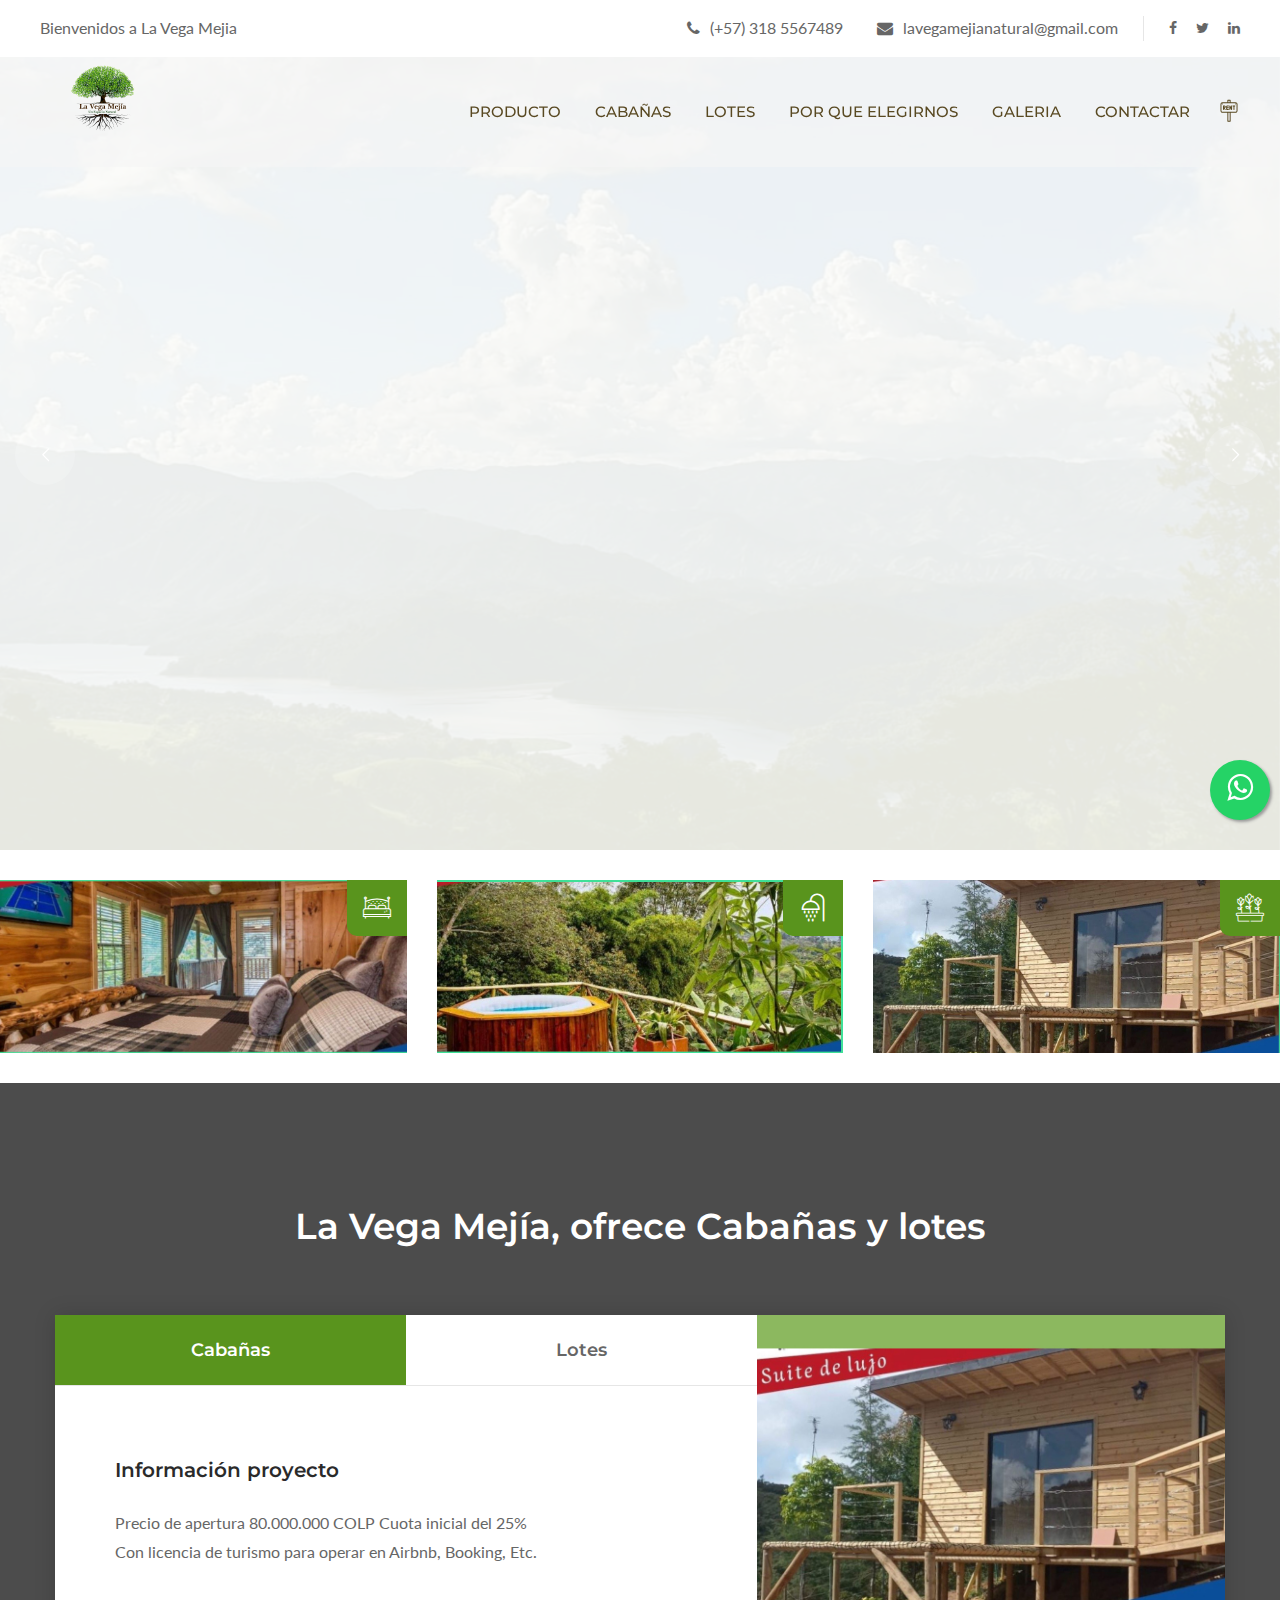
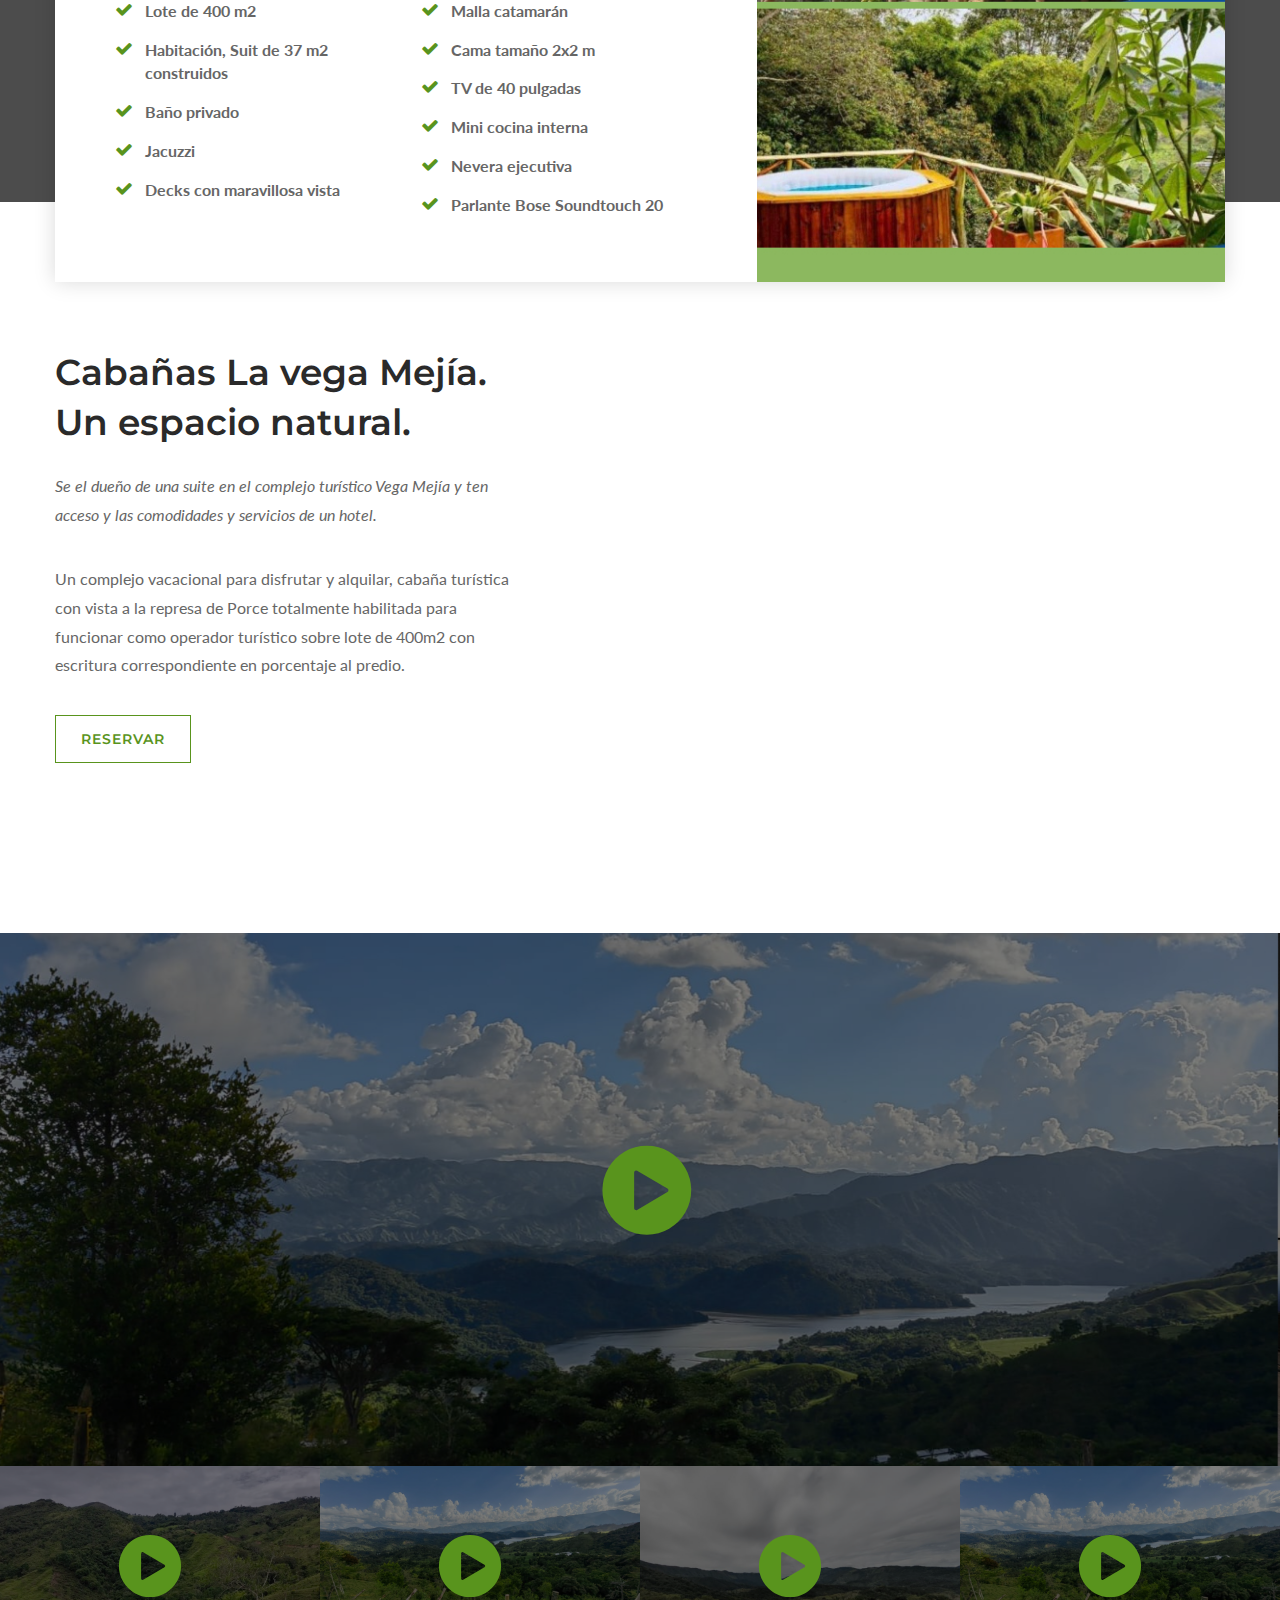
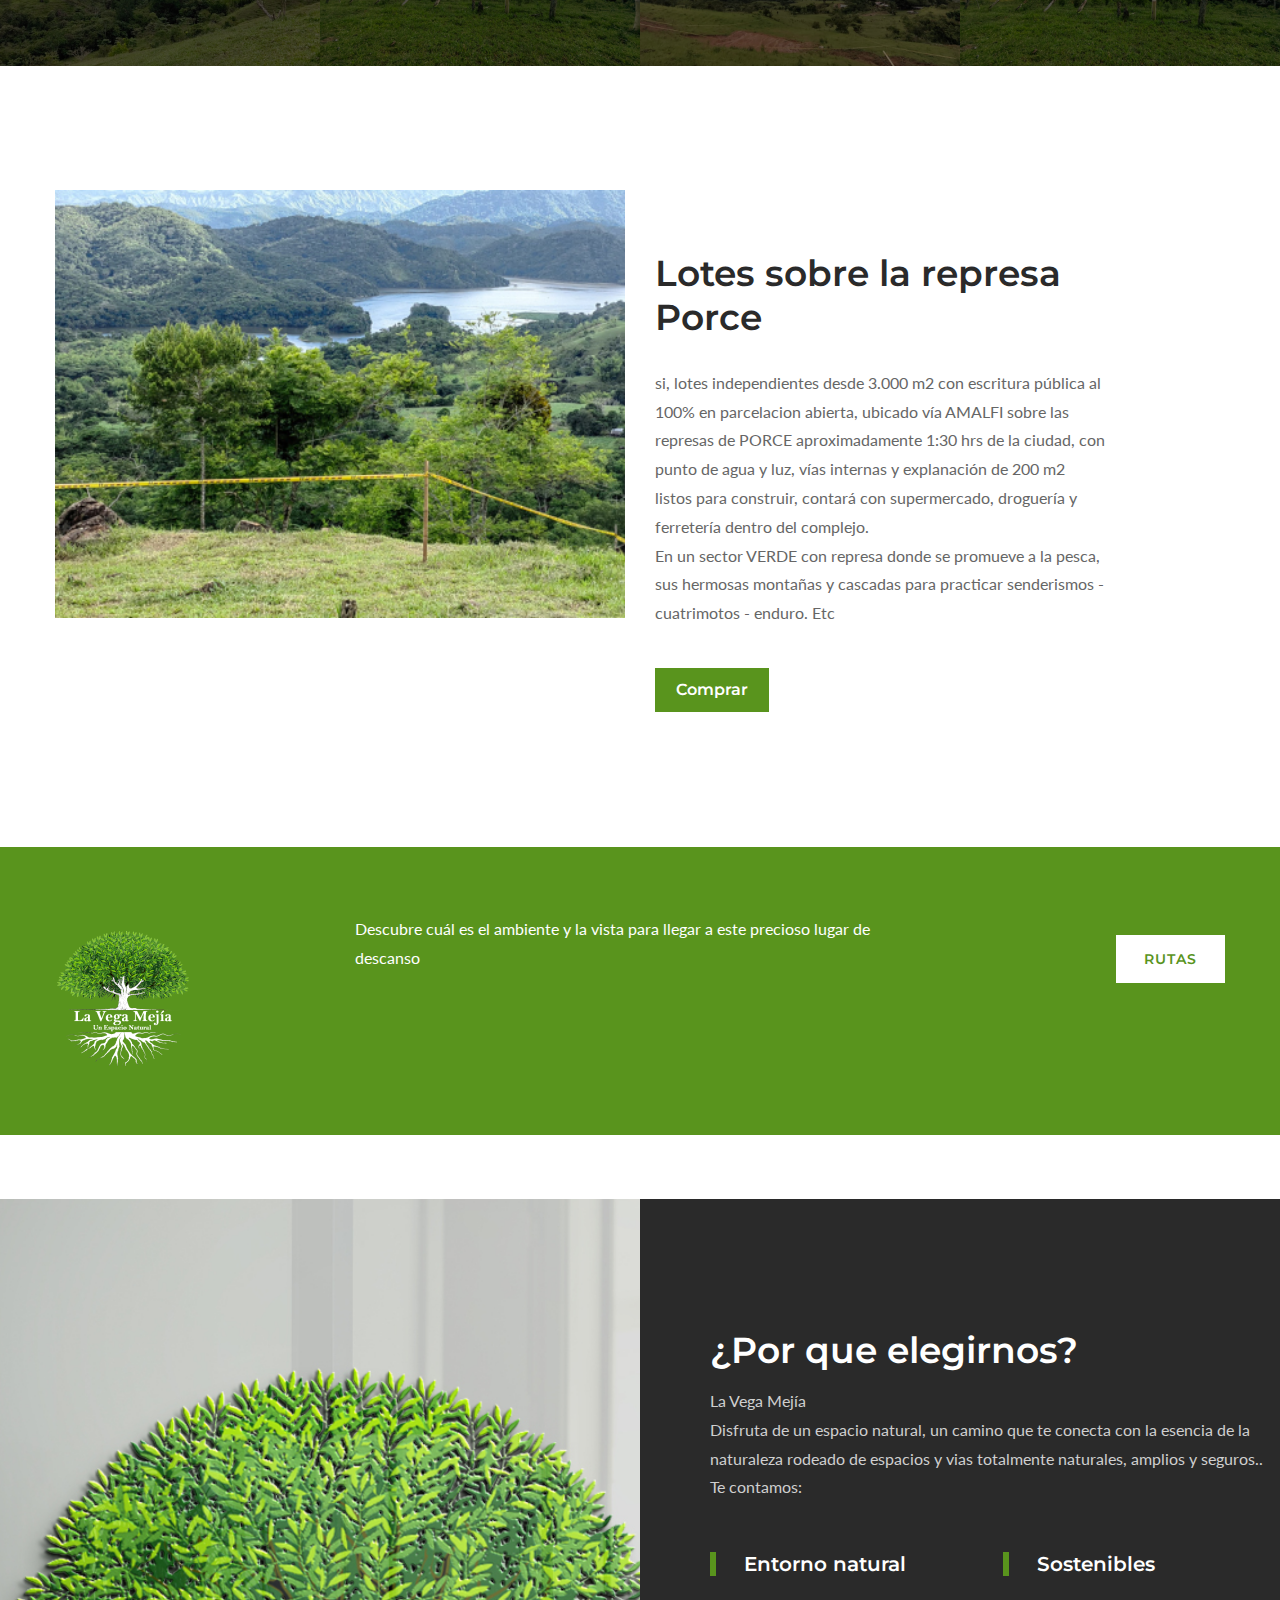
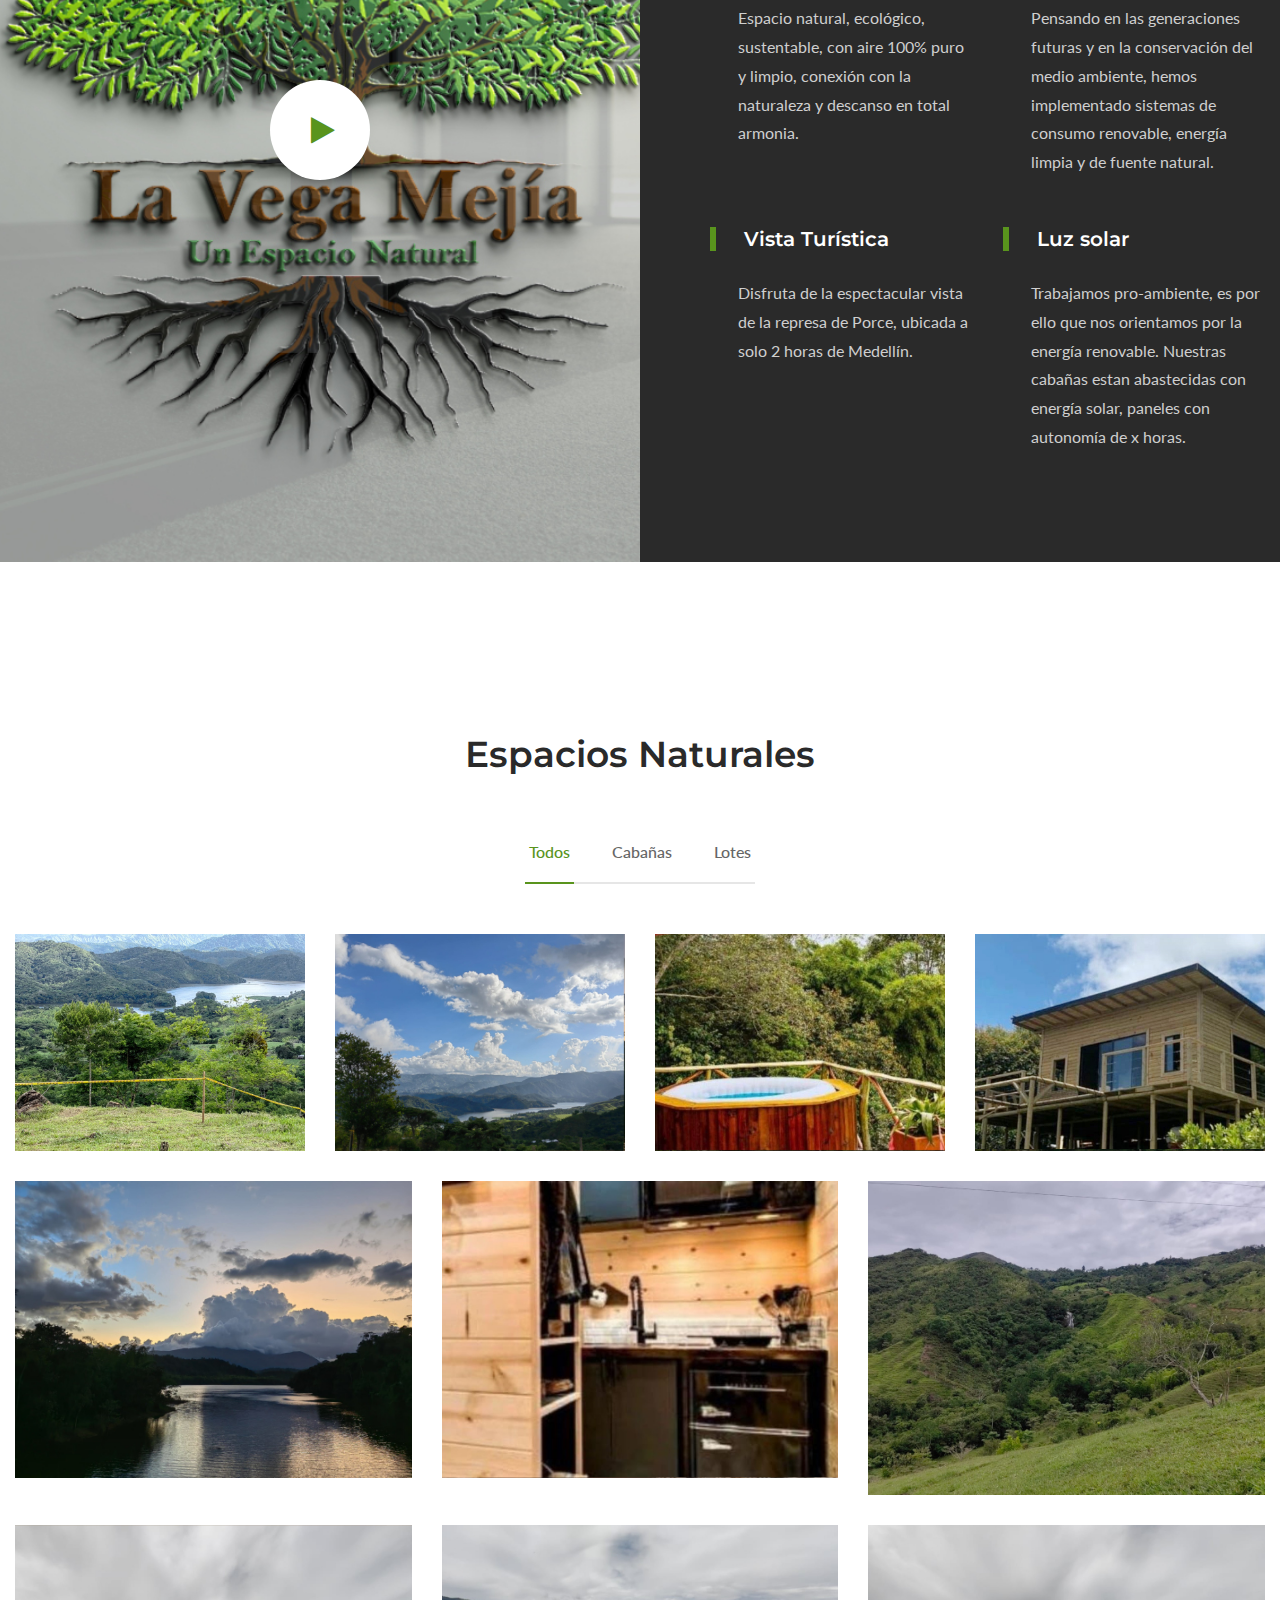
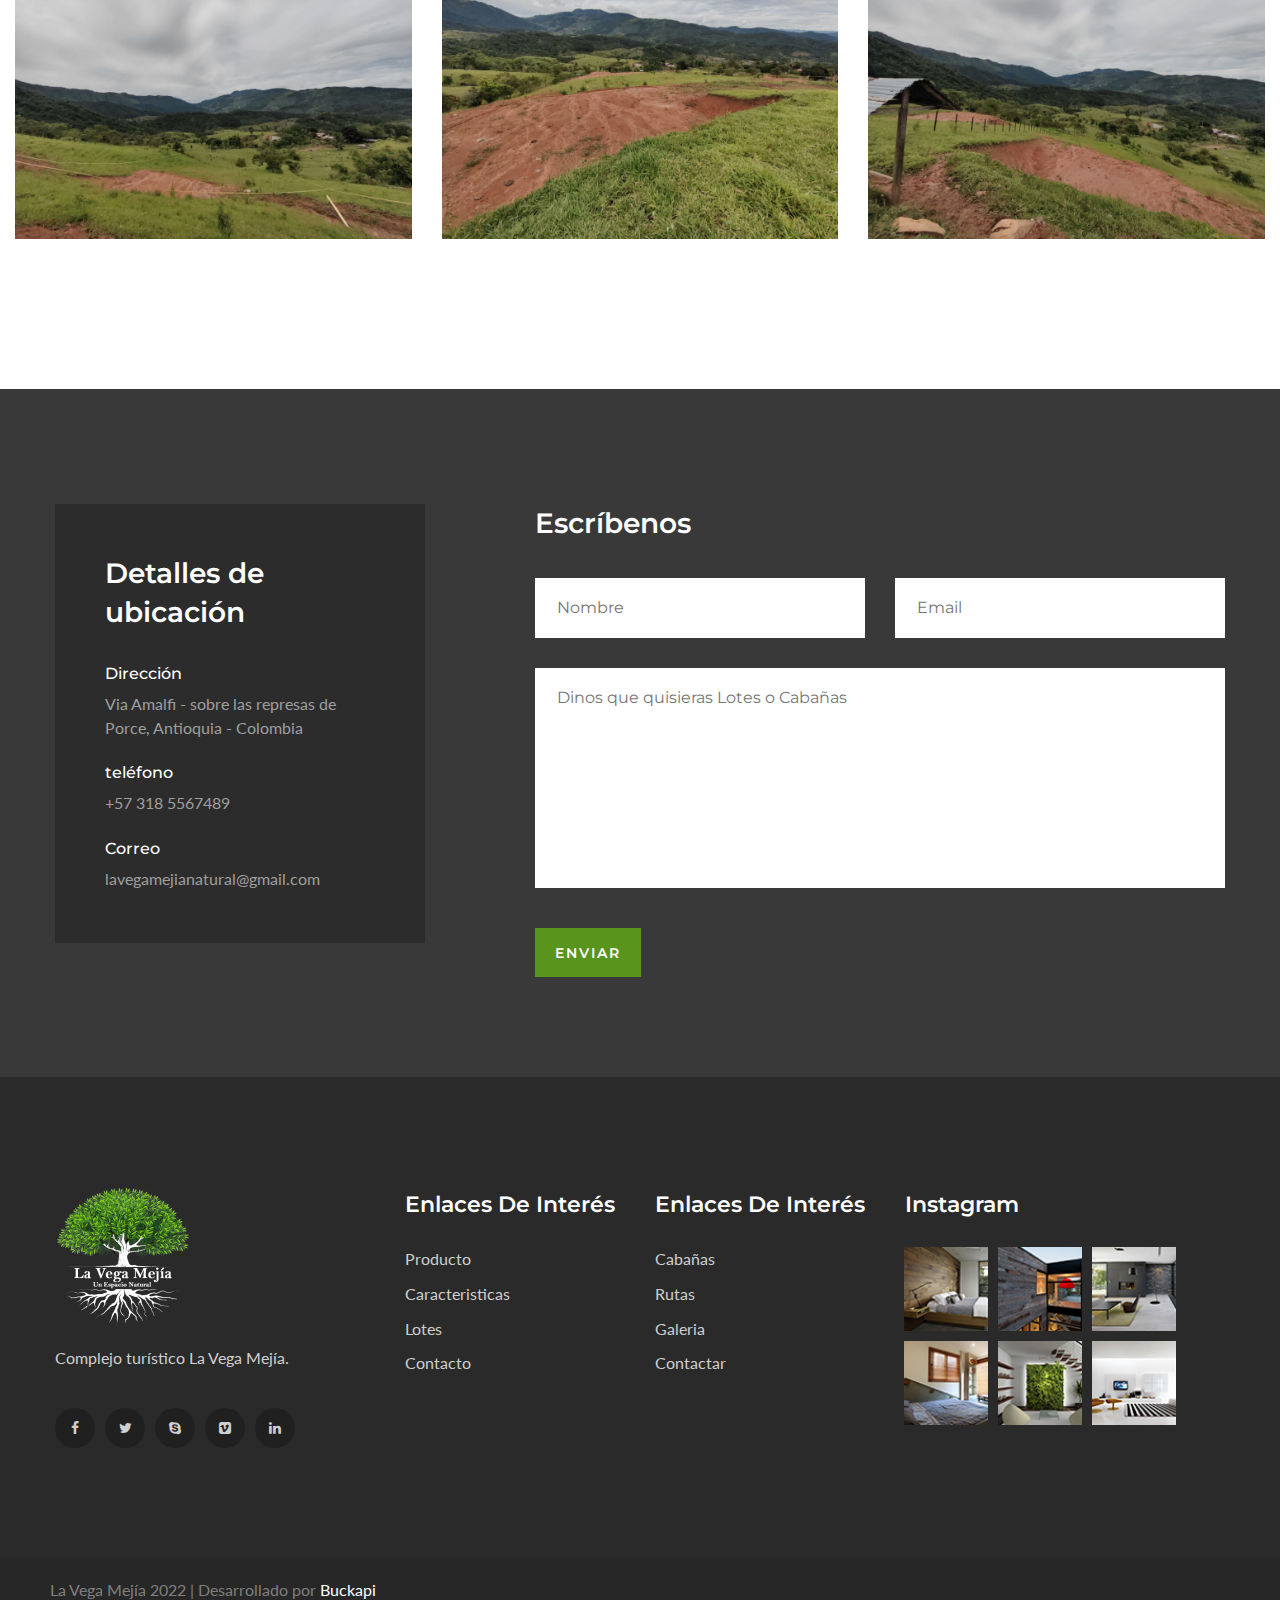
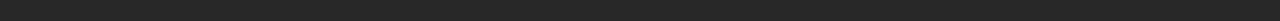
==== index.html @ 1d959e1e "first commit" ====
<!DOCTYPE html>
<html>
<head>
    <!-- Primary Meta Tags -->
<title>La Vega Mejía - Cabañas y lotes sobre la represa de Porce</title>
<meta name="title" content="La Vega Mejía - Cabañas y lotes sobre la represa de Porce">
<meta name="description" content="Un espacio natural para su descanso y disfrute de aventuras turísticas. Adquiera hoy su lote o reserve su cabaña. Descuento de apertura. Antioquia, Medellín, Colombia.">

<!-- Open Graph / Facebook -->
<meta property="og:type" content="website">
<meta property="og:url" content="https://lavegamejia.com/">
<meta property="og:title" content="La Vega Mejía - Cabañas y lotes sobre la represa de Porce">
<meta property="og:description" content="Un espacio natural para su descanso y disfrute de aventuras turísticas. Adquiera hoy su lote o reserve su cabaña. Descuento de apertura. Antioquia, Medellín, Colombia.">
<meta property="og:image" content="">

<!-- Twitter -->
<meta property="twitter:card" content="summary_large_image">
<meta property="twitter:url" content="https://lavegamejia.com/">
<meta property="twitter:title" content="La Vega Mejía - Cabañas y lotes sobre la represa de Porce">
<meta property="twitter:description" content="Un espacio natural para su descanso y disfrute de aventuras turísticas. Adquiera hoy su lote o reserve su cabaña. Descuento de apertura. Antioquia, Medellín, Colombia.">
<meta property="twitter:image" content="">
<meta charset="utf-8">

<!-- Stylesheets -->
<link href="css/bootstrap.css" rel="stylesheet">
<link href="plugins/revolution/css/settings.css" rel="stylesheet" type="text/css"><!-- REVOLUTION SETTINGS STYLES -->
<link href="plugins/revolution/css/layers.css" rel="stylesheet" type="text/css"><!-- REVOLUTION LAYERS STYLES -->
<link href="plugins/revolution/css/navigation.css" rel="stylesheet" type="text/css"><!-- REVOLUTION NAVIGATION STYLES -->
<link href="css/style.css" rel="stylesheet">
<link href="css/responsive.css" rel="stylesheet">

<!--Color Switcher Mockup-->
<link href="css/color-switcher-design.css" rel="stylesheet">

<!--Color Themes-->
<link id="theme-color-file" href="css/color-themes/default-theme.css" rel="stylesheet">

<link rel="shortcut icon" href="images/favicon.png" type="image/x-icon">
<link rel="icon" href="images/favicon.png" type="image/x-icon">

<!-- Responsive -->
<meta http-equiv="X-UA-Compatible" content="IE=edge">
<meta name="viewport" content="width=device-width, initial-scale=1.0, maximum-scale=1.0, user-scalable=0">

<!--[if lt IE 9]><script src="https://cdnjs.cloudflare.com/ajax/libs/html5shiv/3.7.3/html5shiv.js"></script><![endif]-->
<!--[if lt IE 9]><script src="js/respond.js"></script><![endif]-->
</head>

<body>

<div class="page-wrapper">
    
    <!-- Preloader -->
    <div class="preloader"></div>
    
    <!-- Main Header / Header Style Two-->
    <header class="main-header style-v1">
        
        <!--Header Top-->
        <div class="header-top">
            <div class="outer-container">
                <div class="row clearfix">
                    <!--Top Left-->
                    <div class="top-left col-md-4 col-sm-12 col-xs-12">
                        <ul class="clearfix">
                            <li>Bienvenidos a La Vega Mejia</li>
                        </ul>
                    </div>
                    <!--Top Right-->
                    <div class="top-right pull-right col-md-8 col-sm-12 col-xs-12">
                        <ul class="social-nav">
                            <li><a href="#"><span class="fa fa-facebook-f"></span></a></li>
                            <li><a href="#"><span class="fa fa-twitter"></span></a></li>
                            <li><a href="#"><span class="fa fa-linkedin"></span></a></li>
                        </ul>
                        <ul class="list">
                            <li><a href="tel:+573185567489"> <span class="icon fa fa-phone"></span>(+57) 318 5567489 </a></li>
                            <li><a href="mailto:lavegamejianatural@gmail.com"><span class="icon fa fa-envelope"></span>lavegamejianatural@gmail.com</a></li>
                        </ul>
                    </div>
                </div>
            </div>
        </div>
        
        <!-- Main Box -->
        <div class="main-box">
            <div class="outer-container clearfix">
                <!--Logo Box-->
                <div class="logo-box">
                    <div class="logo"><a href="index.html"><img src="images/logo.png" alt=""></a></div>
                </div>
                
                <!--Nav Outer-->
                <div class="nav-outer clearfix">
                    <!-- Main Menu -->
                    <nav class="main-menu">
                        
                        <div class="navbar-header">
                            <!-- Toggle Button -->      
                            <button type="button" class="navbar-toggle" data-toggle="collapse" data-target=".navbar-collapse">
                                <span class="icon-bar"></span>
                                <span class="icon-bar"></span>
                                <span class="icon-bar"></span>
                            </button>
                        </div>
                        
                        <div class="navbar-collapse collapse clearfix">
                            <ul class="navigation clearfix">
                                <li><a href="#producto">Producto</a></li>
                                <li><a href="#cabaña">Cabañas</a>
                                </li>
                                <li><a href="#lotes">Lotes</a></li>
                                <li><a href="#feature">Por que elegirnos</a></li>
                                <li><a href="#galeria">Galeria</a>
                                </li>
                                <li><a href="#contacto">Contactar</a></li>
                            </ul>
                        </div>
                    </nav>
                    <!-- Main Menu End-->
                    
                    <!--Options Box-->
                    <div class="options-box">
                        <ul class="options-nav">
                            
                            <!--Search Box-->
                            
                            <li class="menu-btn hidden-bar-opener"><span class="flaticon-rent"></span></li>
                        </ul>
                    </div>
                    
                </div>
                <!--Nav Outer End-->
                
            </div>
        </div>
    
        <!--Sticky Header-->
        <div class="sticky-header">
            <div class="auto-container">
                
                <div class="outer-container clearfix">
                    <!--Logo Box-->
                    <div class="logo-box pull-left">
                        <div class="logo"><a href="index.html"><img src="images/logo-small.png" alt=""></a></div>
                    </div>
                    
                    <!--Nav Outer-->
                    <div class="nav-outer clearfix">
                        <!-- Main Menu -->
                        <nav class="main-menu">
                            <div class="navbar-header">
                                <!-- Toggle Button -->      
                                <button type="button" class="navbar-toggle" data-toggle="collapse" data-target=".navbar-collapse">
                                    <span class="icon-bar"></span>
                                    <span class="icon-bar"></span>
                                    <span class="icon-bar"></span>
                                </button>
                            </div>
                            
                            <div class="navbar-collapse collapse clearfix">
                                <ul class="navigation clearfix">
                                <li><a href="#producto">Producto</a></li>
                                <li><a href="#cabaña">Cabañas</a>
                                </li>
                                <li><a href="#lotes">Lotes</a>
                                </li>
                                <li><a href="#feature">Por que elegirnos</a></li>
                                <li><a href="#galeria">Galeria</a>
                                </li>
                                <li><a href="#contacto">Contactar</a></li>
                                </ul>
                            </div>
                        </nav>
                        <!-- Main Menu End-->
                        
                    </div>
                    <!--Nav Outer End-->
                    
                </div>
                
            </div>
        </div>
        <!--End Sticky Header-->
    
    </header>
    <section class="hidden-bar right-align">
        
        <div class="hidden-bar-closer">
            <button><span class="flaticon-cancel-1"></span></button>
        </div>
        
        <!-- Hidden Bar Wrapper -->
        <div class="hidden-bar-wrapper">
            
            <div class="logo">
                <a href="index.html"><img src="images/footer-logo.png" alt="" /></a>
            </div>
            <div class="content-box">
                <h2>Sobre nosotros</h2>
                <div class="text">Complejo turístico y habitacional La Vega Mejía, queremos ofrecerles un espacio libre y natural para su descanso y recreacion.</div>
                <a href="index.html#contact" class="theme-btn btn-style-two">Consultar</a>
            </div>
            <div class="contact-info">
                <h2>Contáctanos</h2>
                <ul class="list-style-six">
                    <li><span>Dirección</span>Via Amalfi - sobre las represas de Porce, Antioquia -  Colombia</li>
                    <li><span>teléfono: </span>+57 318 5567489</li>
                    <li><span>Correo: </span>lavegamejianatural@gmail.com</li>
                </ul>
            </div>
        </div><!-- / Hidden Bar Wrapper -->
        
    </section>
    <!--End Main Header -->

    <!--Main Slider-->
    <section class="main-slider style-v1">
        
        <div class="rev_slider_wrapper fullwidthbanner-container"  id="rev_slider_one_wrapper" data-source="gallery">
            <div class="rev_slider fullwidthabanner" id="rev_slider_one" data-version="5.4.1">
                <ul>
                
                    <li data-description="Slide Description" data-easein="default" data-easeout="default" data-fsmasterspeed="1500" data-fsslotamount="7" data-fstransition="fade" data-hideafterloop="0" data-hideslideonmobile="off" data-index="rs-1688" data-masterspeed="default" data-param1="" data-param10="" data-param2="" data-param3="" data-param4="" data-param5="" data-param6="" data-param7="" data-param8="" data-param9="" data-rotate="0" data-saveperformance="off" data-slotamount="default" data-thumb="images/main-slider/image-1.jpg" data-title="Slide Title" data-transition="parallaxvertical">
                    <img alt="" class="rev-slidebg" data-bgfit="cover" data-bgparallax="10" data-bgposition="center center" data-bgrepeat="no-repeat" data-no-retina="" src="images/main-slider/image-1.jpg"> 
                    
                    <div class="tp-caption" 
                        data-paddingbottom="[0,0,0,0]"
                        data-paddingleft="[0,0,0,0]"
                        data-paddingright="[0,0,0,0]"
                        data-paddingtop="[0,0,0,0]"
                        data-responsive_offset="on"
                        data-type="text"
                        data-height="none"
                        data-width="['640','640','640','420']"
                        data-whitespace="normal"
                        data-hoffset="['-30','0','0','0']"
                        data-voffset="['170','150','75','-85']"
                        data-x="['left','left','left','left']"
                        data-y="['bottom','bottom','bottom','bottom']"
                        data-textalign="['top','top','top','top']"
                        data-frames='[{"from":"y:[100%];z:0;rX:0deg;rY:0;rZ:0;sX:1;sY:1;skX:0;skY:0;","mask":"x:0px;y:0px;s:inherit;e:inherit;","speed":1500,"to":"o:1;","delay":1000,"ease":"Power3.easeInOut"},{"delay":"wait","speed":1000,"to":"auto:auto;","mask":"x:0;y:0;s:inherit;e:inherit;","ease":"Power3.easeInOut"}]'>
                        
                        <div class="home-detail">
                            <div class="inner">
                                <h3>La Vega Mejía </h3>
                                <div class="text"> <i>"un espacio natural" </i> </div>
                                <div class="text">Cabañas y lotes en un ambiente ecológico y turitico</div>
                                
                                <div class="price">Reserva con el 25%</div>
                                <div class="btns-box">
                                    <a href="#contact" class="theme-btn btn-style-one">Contactar Agente</a>
                                </div>
                            </div>
                        </div>
                    </div>
                    
                    </li>
                    
                    <li data-description="Slide Description" data-easein="default" data-easeout="default" data-fsmasterspeed="1500" data-fsslotamount="7" data-fstransition="fade" data-hideafterloop="0" data-hideslideonmobile="off" data-index="rs-1699" data-masterspeed="default" data-param1="" data-param10="" data-param2="" data-param3="" data-param4="" data-param5="" data-param6="" data-param7="" data-param8="" data-param9="" data-rotate="0" data-saveperformance="off" data-slotamount="default" data-thumb="images/main-slider/image-4.jpg" data-title="Slide Title" data-transition="parallaxvertical">
                     <img alt="" class="rev-slidebg" data-bgfit="cover" data-bgparallax="10" data-bgposition="center center" data-bgrepeat="no-repeat" data-no-retina="" src="images/main-slider/image-4.jpg"> 
                    
                        <div class="tp-caption" 
                            data-paddingbottom="[0,0,0,0]"
                            data-paddingleft="[0,0,0,0]"
                            data-paddingright="[0,0,0,0]"
                            data-paddingtop="[0,0,0,0]"
                            data-responsive_offset="on"
                            data-type="text"
                            data-height="none"
                            data-width="['640','640','640','420']"
                            data-whitespace="normal"
                            data-hoffset="['-30','0','0','0']"
                            data-voffset="['170','150','75','-85']"
                            data-x="['left','left','left','left']"
                            data-y="['bottom','bottom','bottom','bottom']"
                            data-textalign="['top','top','top','top']"
                            data-frames='[{"from":"y:[100%];z:0;rX:0deg;rY:0;rZ:0;sX:1;sY:1;skX:0;skY:0;","mask":"x:0px;y:0px;s:inherit;e:inherit;","speed":1500,"to":"o:1;","delay":1000,"ease":"Power3.easeInOut"},{"delay":"wait","speed":1000,"to":"auto:auto;","mask":"x:0;y:0;s:inherit;e:inherit;","ease":"Power3.easeInOut"}]'>
                            
                            <div class="home-detail">
                                <div class="inner">
                                    <h3>Suites para descanso y renta.</h3>
                                    <div class="text">Cabañas para turisticas para rentar por AIRBNB</div>
                                   
                                    <div class="price">Ventas exclusiva de Remax Coffe Realty Medellin</div>
                                    <div class="btns-box">
                                        <a href="#contact" class="theme-btn btn-style-one">Contactar Agente</a>
                                    </div>
                                </div>
                            </div>
                        </div>
                    
                    </li>
                    
                </ul>
            </div>
        </div>
    </section>
    <!--End Main Slider-->
    <section class="featured-section">
        <div class="outer-container">
            <div class="row clearfix">
                
                <!--Featured Block Two-->
                <div class="featured-block-two col-md-4 col-sm-6 col-xs-6">
                    <div class="inner-box wow fadeInLeft">
                        <div class="image">
                            <img src="images/resource/featured-1.jpg" alt="" />
                            <div class="icon-box">
                                <span class="icon flaticon-bed"></span>
                            </div>
                            <div class="content">
                                <div class="content-inner">
                                    <h3>Habitacion Suite</h3>
                                    <div class="square">37 m2 <span>Construidos</span>
                                    </div>
                                    
                                </div>
                            </div>
                        </div>
                    </div>
                </div>
                
                <!--Featured Block Two-->
                <div class="featured-block-two col-md-4 col-sm-6 col-xs-6">
                    <div class="inner-box wow fadeInUp">
                        <div class="image">
                            <img src="images/resource/featured-2.jpg" alt="" />
                            <div class="icon-box">
                                <span class="icon flaticon-shower"></span>
                            </div>
                            <div class="content">
                                <div class="content-inner">
                                    <h3>Jacuzzi</h3>
                                    <div class="square">2  <span>Personas</span>
                                    </div>
                                    
                                </div>
                            </div>
                        </div>
                    </div>
                </div>
                
                <!--Featured Block Two-->
                <div class="featured-block-two col-md-4 col-sm-6 col-xs-12">
                    <div class="inner-box wow fadeInRight">
                        <div class="image">
                            <img src="images/resource/featured-3.jpg" alt="" />
                            <div class="icon-box">
                                <span class="icon flaticon-nature"></span>
                            </div>
                            <div class="content">
                                <div class="content-inner">
                                    <h3>Lotes desde</h3>
                                    <div class="square"> <span>3.000 m2 </span></div>
                                    
                                </div>
                            </div>
                        </div>
                    </div>
                </div>
                
            </div>
        </div>
    </section>

    <section class="convenience-section" style="background-image:url(images/background/2.jpg)">
        <div class="auto-container" id="producto">
            <h2>La Vega Mejía, ofrece Cabañas y lotes</h2>
            <div class="outer-container clearfix">
                <!--Content Column-->
                <div class="content-column">
                    <!--Convenience Info Tabs-->
                    <div class="convenience-info-tabs">
                        <!--Product Tabs-->
                        <div class="convenience-tabs tabs-box">
                        
                            <!--Tab Btns-->
                            <ul class="tab-btns tab-buttons clearfix">
                                <li data-tab="#tab-details" class="tab-btn active-btn">Cabañas</li>
                                <li data-tab="#tab-interior" class="tab-btn">Lotes</li>
                            </ul>
                            
                            <!--Tabs Container-->
                            <div class="tabs-content">
                                
                                <!--Tab / Active Tab-->
                                <div class="tab active-tab" id="tab-details">
                                    <div class="content">
                                        <h3>Información proyecto</h3>
                                        <div class="text">Precio de apertura 80.000.000 COLP
                                        Cuota inicial del 25% <br> 
                                        Con licencia de turismo para operar en Airbnb, Booking, Etc.
                                    </div>
                                        <div class="row clearfix">
                                            <ul class="list-style-three col-md-6 col-sm-6 col-xs-12">
                                                <li>Lote de 400 m2</li>
                                                <li>Habitación, Suit de 37 m2 construidos </li>
                                                <li>Baño privado</li>
                                                <li>Jacuzzi</li>
                                                <li>Decks con maravillosa vista</li>
                                            </ul>
                                            <ul class="list-style-three col-md-6 col-sm-6 col-xs-12">
                                                <li>Malla catamarán</li>
                                                <li>Cama tamaño 2x2 m</li>
                                                <li>TV de 40 pulgadas</li>
                                                <li>Mini cocina interna</li>
                                                <li>Nevera ejecutiva</li>
                                                <li>Parlante Bose Soundtouch 20</li>
                                            </ul>
                                        </div>
                                    </div>
                                </div>
                                
                                <!--Tab-->
                                <div class="tab" id="tab-interior">
                                    <div class="content">
                                        <h3>Lotes</h3>
                                        <div class="text">Lotes independientes desde 3.000 m2 con escritura pública al 100% en parcelacion abierta, ubicado vía AMALFI sobre las represas de PORCE aproximadamente 1:30 hrs de la ciudad, con punto de agua y luz, vías internas y explanación de 200 m2 listos para construir, contará con supermercado, droguería y ferretería dentro del complejo.<br>                    En un sector VERDE con represa donde se promueve la pesca, sus hermosas montañas y cascadas para practicar senderismos - cuatrimotos - enduro. Etc</div>
                                        <div class="row clearfix">
                                            <ul class="list-style-three col-md-12 col-sm-12 col-xs-12">
                                                <li>Lotes independientes desde 3.000 m2</li>
                                                <li>Senderismos</li>
                                                <li>Cuatrimotos</li>
                                                <li>Enduro</li>
                                                
                                            </ul>
                                            
                                        </div>
                                    </div>
                                </div>
                                
                            </div>
                        </div>
                    </div>
                    <!--End Product Info Tabs-->
                </div>
                <!--Image Column-->
                <div class="image-column" style="background-image:url(images/resource/image-2.jpg)">
                    <div class="image">
                        <img src="images/resource/image-2.jpg" alt="" />
                    </div>
                </div>
            </div>
        </div>
    </section>
    
    <section class="about-section-three" id="cabaña">
        <div class="auto-container">
            <div class="row clearfix">
                
                <!--Title Column-->
                <div class="title-column col-md-6 col-sm-12 col-xs-12">
                    <div class="inner-column">
                        <h2>Cabañas La vega Mejía. <br>Un espacio natural.</h2>
                        <div class="text"><i> Se el dueño de una suite en el complejo turístico Vega Mejía y ten acceso y las comodidades y servicios de un hotel.</i></div>
                        <div class="text">Un complejo vacacional para disfrutar y alquilar, cabaña turística  con vista a la represa de Porce totalmente habilitada para funcionar como operador turístico sobre lote de 400m2 con escritura correspondiente en porcentaje al predio.</div>
                        <a href="#contacto" class="theme-btn btn-style-two">Reservar</a>
                    </div>
                </div>
                
                <!--Property Column-->
                <div class="property-info-column col-md-6 col-sm-12 col-xs-12">
                    <div class="inner-column wow fadeInLeft">
                        <div class="clearfix">
                            
                            <!--Property Info Two-->
                            <div class="property-info-two col-md-4 col-sm-4 col-xs-6">
                                <div class="inner">
                                    <span class="icon flaticon-bed"></span>
                                    <div class="title">Habitación Suite</div>
                                    <div class="total"></div>
                                </div>
                            </div>
                            
                            <!--Property Info Two-->
                            <div class="property-info-two col-md-4 col-sm-4 col-xs-6">
                                <div class="inner">
                                    <span class="icon flaticon-shower-1"></span>
                                    <div class="title">Baño privado</div>
                                    <div class="total"></div>
                                </div>
                            </div>
                            
                            <!--Property Info Two-->
                            <div class="property-info-two col-md-4 col-sm-4 col-xs-6">
                                <div class="inner">
                                    <span class="icon flaticon-tray"></span>
                                    <div class="title">Mini cocina interna</div>
                                    <div class="total"></div>
                                </div>
                            </div>
                            
                            <!--Property Info Two-->
                            <div class="property-info-two col-md-4 col-sm-4 col-xs-6">
                                <div class="inner">
                                    <span class="icon flaticon-nature"></span>
                                    <div class="title">Malla catamarán</div>
                                    <div class="total"></div>
                                </div>
                            </div>
                            
                            <!--Property Info Two-->
                            <div class="property-info-two col-md-4 col-sm-4 col-xs-6">
                                <div class="inner">
                                    <span class="icon flaticon-stairs-1"></span>
                                    <div class="title">Decks con maravillosa vista</div>
                                    <div class="total"></div>
                                </div>
                            </div>
                            
                            <!--Property Info Two-->
                            <div class="property-info-two col-md-4 col-sm-4 col-xs-6">
                                <div class="inner">
                                    <span class="icon flaticon-bathtube-with-shower"></span>
                                    <div class="title">Jacuzzi al aire libre</div>
                                    <div class="total"></div>
                                </div>
                            </div>
                            
                        </div>
                    </div>
                </div>
                
            </div>
        </div>
    </section>
    
    <section class="video-tour-section" style="; padding-bottom:5%">
        <div class="outer-container" id="galeria2">
            
            <div class="carousel-outer">

                <ul class="video-carousel owl-carousel owl-theme">
                    <li><a href="https://www.youtube.com/watch?v=-VspNyJASJY" class="lightbox-image" data-fancybox="images" data-caption="" title="Image Caption Here"><img src="images/resource/video-1-1.jpg" alt=""></a></li>
                    <li><a href="https://youtu.be/8srkm5gnslI" class="lightbox-image" data-fancybox="images" data-caption="" title="Image Caption Here"><img src="images/resource/video-2-2.jpg" alt=""></a></li>
                    <li><a href="https://www.youtube.com/watch?v=8cH_YpzA2yE" class="lightbox-image" data-fancybox="images" data-caption="" title="Image Caption Here"><img src="images/resource/video-3-3.jpg" alt=""></a></li>
                    <li><a href="https://www.youtube.com/watch?v=PsV8hyF-eGg" class="lightbox-image" data-fancybox="images" data-caption="" title="Image Caption Here"><img src="images/resource/video-4-4.jpg" alt=""></a></li>
                    <li><a href="https://www.youtube.com/watch?v=UkorrZVuMMs" class="lightbox-image" data-fancybox="images" data-caption="" title="Image Caption Here"><img src="images/resource/video-5-5.jpg" alt=""></a></li>
                    <li><a href="https://www.youtube.com/watch?v=D3jOeMmZbGc" class="lightbox-image" data-fancybox="images" data-caption="" title="Image Caption Here"><img src="images/resource/video-6-6.jpg" alt=""></a></li>
                    <li><a href="https://www.youtube.com/watch?v=Qh_AM95udrA" class="lightbox-image" data-fancybox="images" data-caption="" title="Image Caption Here"><img src="images/resource/video-7-7.jpg" alt=""></a></li>
                    <li><a href="https://www.youtube.com/watch?v=i8xB4wjM628" class="lightbox-image" data-fancybox="images" data-caption="" title="Image Caption Here"><img src="images/resource/video-8-8.jpg" alt=""></a></li>
                </ul>
                
                <ul class="video-thumbs-carousel owl-carousel owl-theme">
                    <li><img src="images/resource/video-2.jpg" alt=""></li>
                    <li><img src="images/resource/video-3.jpg" alt=""></li>
                    <li><img src="images/resource/video-4.jpg" alt=""></li>
                    <li><img src="images/resource/video-5.jpg" alt=""></li>
                    <li><img src="images/resource/video-6.jpg" alt=""></li>
                    <li><img src="images/resource/video-7.jpg" alt=""></li>
                    <li><img src="images/resource/video-8.jpg" alt=""></li>
                    
                </ul>
                
            </div>
            
        </div>
    </section>
   
    <section class="plans-section" id="lotes">
        <div class="auto-container">
            <div class="plans-tab tabs-box">
                <div class="row clearfix">

                    <!--Image column-->
                    <div class="image-column col-md-6 col-sm-12 col-xs-12">
                        <!--Tabs Container-->
                        <div class="tabs-content">
                            
                            <!--Tab / Active Tab-->
                            <div class="tab active-tab" id="first-floor">
                                <div class="content">
                                    <div class="image">
                                        <img src="images/gallery/46.jpg" alt="" />
                                    </div>
                                </div>
                            </div>
                            
                           
                            
                        </div>
                        
                    </div>
                    
                    <!--Tite column-->
                    <div class="title-column col-md-6 col-sm-12 col-xs-12">
                        <div class="inner-column">
                            <h2>Lotes sobre la represa Porce</h2>
                            <div class="text">si, lotes independientes desde 3.000 m2 con escritura pública al 100% en parcelacion abierta, ubicado vía AMALFI sobre las represas de PORCE aproximadamente 1:30 hrs de la ciudad, con punto de agua y luz, vías internas y explanación de 200 m2 listos para construir, contará con supermercado, droguería y ferretería dentro del complejo.<br>
                            En un sector VERDE con represa donde se promueve a la pesca, sus hermosas montañas y cascadas para practicar senderismos - cuatrimotos - enduro. Etc</div>
                            <!--Tab Btns-->
                            <ul class="tab-btns tab-buttons clearfix">
                                <li data-tab="#first-floor" class="tab-btn active-btn"><a href="#contact" style="color: #fff;">Comprar</a></li>
                                
                            </ul>
                        </div>
                    </div>
                    
                </div>
            </div>
        </div>
    </section>
    
    <section class="call-to-action-section">
        <div class="auto-container">
            <div class="row clearfix">
                <!--Logo Column-->
                <div class="logo-column col-md-3 col-sm-12 col-xs-12">
                    <div class="logo">
                        <img src="images/footer-logo.png" alt="" />
                    </div>
                </div>
                <!--Text Column-->
                <div class="text-column col-md-6 col-sm-12 col-xs-12">
                    <div class="text">Descubre cuál es el ambiente y la vista para llegar a este precioso lugar de descanso</div>
                </div>
                <!--Btn Column-->
                <div class="btn-column col-md-3 col-sm-12 col-xs-12">
                    <a href="#galeria" class="theme-btn btn-style-four">Rutas</a>
                </div>
                
            </div>

        </div>
    </section>
    

    <section class="fluid-section-one" id="feature" style="padding-top: 5%; padding-bottom: 5%;">
        <div class="outer-container clearfix">
            <!--Image Column-->
            <div class="image-column" style="background-image:url(images/resource/image-1.jpg);">
                <figure class="image-box">
                    <img src="images/resource/image-1.jpg" alt="">
                </figure>
                <a href="https://youtu.be/8cH_YpzA2yE" class="lightbox-image overlay-link"><span class="fa fa-play"></span></a>
            </div>
            <!--Content Column-->
            <div class="content-column">
                <div class="inner-box">
                    <h2>¿Por que elegirnos?</h2>
                    <div class="text">La Vega Mejía <br> Disfruta de un espacio natural, un camino que te conecta con la esencia de la naturaleza rodeado de espacios y vias totalmente naturales, amplios y  seguros.. Te contamos:</div>
                    <div class="row clearfix">
                        
                        <!--Featured Block-->
                        <div class="featured-block col-md-6 col-sm-6 col-xs-12">
                            <div class="featured-inner">
                                <h3>Entorno natural</h3>
                                <div class="featured-text">Espacio natural, ecológico, sustentable, con aire 100%  puro y limpio, conexión con la naturaleza y descanso en total armonia.</div>
                            </div>
                        </div>

                        <!--Featured Block-->
                        <div class="featured-block col-md-6 col-sm-6 col-xs-12">
                            <div class="featured-inner">
                                <h3>Sostenibles</h3>
                                <div class="featured-text"> Pensando en las generaciones futuras y en la conservación del medio ambiente, hemos implementado sistemas de consumo renovable, energía limpia y de fuente natural.</div>
                            </div>
                        </div>
                        
                        <!--Featured Block-->
                        <div class="featured-block col-md-6 col-sm-6 col-xs-12">
                            <div class="featured-inner">
                                <h3>Vista Turística</h3>
                                <div class="featured-text">Disfruta de la espectacular vista de la represa de Porce, ubicada a solo 2 horas de Medellín.</div>
                            </div>
                        </div>
                        
                        
                        
                        <!--Featured Block-->
                        <div class="featured-block col-md-6 col-sm-6 col-xs-12">
                            <div class="featured-inner">
                                <h3>Luz solar</h3>
                                <div class="featured-text">Trabajamos pro-ambiente, es por ello que nos orientamos por la energía renovable. Nuestras cabañas estan abastecidas con energía  solar, paneles con autonomía de x horas.</div>
                            </div>
                        </div>
                        
                    </div>
                </div>
            </div>
        </div>
    </section>
    
    
    <section class="gallery-page-section" id="galeria">
        <div class="auto-container">
            <!--Sec Title-->
            <div class="sec-title centered">
                <h2>Espacios naturales</h2>
            </div>
        </div>
        
        <!--MixitUp Galery-->
        <div class="mixitup-gallery">
            <div class="auto-container">
                <!--Filter-->
                <div class="filters text-center clearfix">
                    <ul class="filter-tabs filter-btns clearfix">
                        <li class="active filter" data-role="button" data-filter="all">Todos</li>
                        <li class="filter" data-role="button" data-filter=".casas">Cabañas</li>
                        <li class="filter" data-role="button" data-filter=".tramos">Lotes</li>
                        
                    </ul>
                </div>
            </div>
            
            <div class="filter-list clearfix">
            
                <!--Gallery Block Two-->
                <div class="gallery-block-five col-md-3 col-sm-6 col-xs-6 mix all casas">
                    <div class="inner-box">
                        <figure class="image-box">
                            <img src="images/gallery/46.jpg" alt="">
                            <!--Overlay Box-->
                            <div class="overlay-box">
                                <div class="overlay-inner">
                                    <div class="content">
                                        <a href="images/gallery/46.jpg" data-fancybox="images" data-caption="" class="link"><span class="icon flaticon-plus"></span></a>
                                    </div>
                                </div>
                            </div>
                        </figure>
                    </div>
                </div>
                
                <!--Gallery Block Two-->
                <div class="gallery-block-five col-md-3 col-sm-6 col-xs-6 mix all casas">
                    <div class="inner-box">
                        <figure class="image-box">
                            <img src="images/gallery/45.jpg" alt="">
                            <!--Overlay Box-->
                            <div class="overlay-box">
                                <div class="overlay-inner">
                                    <div class="content">
                                        <a href="images/gallery/45.jpg" data-fancybox="images" data-caption="" class="link"><span class="icon flaticon-plus"></span></a>
                                    </div>
                                </div>
                            </div>
                        </figure>
                    </div>
                </div>
                
                <!--Gallery Block Two-->
                <div class="gallery-block-five col-md-3 col-sm-6 col-xs-6 mix all casas ">
                    <div class="inner-box">
                        <figure class="image-box">
                            <img src="images/gallery/48.jpg" alt="">
                            <!--Overlay Box-->
                            <div class="overlay-box">
                                <div class="overlay-inner">
                                    <div class="content">
                                        <a href="images/gallery/48.jpg" data-fancybox="images" data-caption="" class="link"><span class="icon flaticon-plus"></span></a>
                                    </div>
                                </div>
                            </div>
                        </figure>
                    </div>
                </div>
                
                <!--Gallery Block Two-->
                <div class="gallery-block-five col-md-3 col-sm-6 col-xs-6 mix all casas">
                    <div class="inner-box">
                        <figure class="image-box">
                            <img src="images/gallery/47.jpg" alt="">
                            <!--Overlay Box-->
                            <div class="overlay-box">
                                <div class="overlay-inner">
                                    <div class="content">
                                        <a href="images/gallery/47.jpg" data-fancybox="images" data-caption="" class="link"><span class="icon flaticon-plus"></span></a>
                                    </div>
                                </div>
                            </div>
                        </figure>
                    </div>
                </div>
                
                <!--Gallery Block Five-->
                <div class="gallery-block-five col-md-4 col-sm-6 col-xs-6 mix all casas">
                    <div class="inner-box">
                        <figure class="image-box">
                            <img src="images/gallery/44.jpg" alt="">
                            <!--Overlay Box-->
                            <div class="overlay-box">
                                <div class="overlay-inner">
                                    <div class="content">
                                        <a href="images/gallery/44.jpg" data-fancybox="images" data-caption="" class="link"><span class="icon flaticon-plus"></span></a>
                                    </div>
                                </div>
                            </div>
                        </figure>
                    </div>
                </div>
                
                <!--Gallery Block Five-->
                <div class="gallery-block-five col-md-4 col-sm-6 col-xs-6 mix all casas">
                    <div class="inner-box">
                        <figure class="image-box">
                            <img src="images/gallery/43.jpg" alt="">
                            <!--Overlay Box-->
                            <div class="overlay-box">
                                <div class="overlay-inner">
                                    <div class="content">
                                        <a href="images/gallery/43.jpg" data-fancybox="images" data-caption="" class="link"><span class="icon flaticon-plus"></span></a>
                                    </div>
                                </div>
                            </div>
                        </figure>
                    </div>
                </div>
                
                <!--Gallery Block Five-->
                <div class="gallery-block-five col-md-4 col-sm-6 col-xs-6 mix all tramos">
                    <div class="inner-box">
                        <figure class="image-box">
                            <img src="images/gallery/6.jpg" alt="">
                            <!--Overlay Box-->
                            <div class="overlay-box">
                                <div class="overlay-inner">
                                    <div class="content">
                                        <a href="images/gallery/6.jpg" data-fancybox="images" data-caption="" class="link"><span class="icon flaticon-plus"></span></a>
                                    </div>
                                </div>
                            </div>
                        </figure>
                    </div>
                </div>
                
                <!--Gallery Block Two-->
                <div class="gallery-block-five col-md-4 col-sm-6 col-xs-6 mix all tramos">
                    <div class="inner-box">
                        <figure class="image-box">
                            <img src="images/gallery/7.jpg" alt="">
                            <!--Overlay Box-->
                            <div class="overlay-box">
                                <div class="overlay-inner">
                                    <div class="content">
                                        <a href="images/gallery/7.jpg" data-fancybox="images" data-caption="" class="link"><span class="icon flaticon-plus"></span></a>
                                    </div>
                                </div>
                            </div>
                        </figure>
                    </div>
                </div>
                
                <!--Gallery Block Two-->
                <div class="gallery-block-five col-md-4 col-sm-6 col-xs-6 mix all tramos">
                    <div class="inner-box">
                        <figure class="image-box">
                            <img src="images/gallery/8.jpg" alt="">
                            <!--Overlay Box-->
                            <div class="overlay-box">
                                <div class="overlay-inner">
                                    <div class="content">
                                        <a href="images/gallery/8.jpg" data-fancybox="images" data-caption="" class="link"><span class="icon flaticon-plus"></span></a>
                                    </div>
                                </div>
                            </div>
                        </figure>
                    </div>
                </div>
                
                <!--Gallery Block Two-->
                <div class="gallery-block-five col-md-4 col-sm-6 col-xs-6 mix all tramos">
                    <div class="inner-box">
                        <figure class="image-box">
                            <img src="images/gallery/9.jpg" alt="">
                            <!--Overlay Box-->
                            <div class="overlay-box">
                                <div class="overlay-inner">
                                    <div class="content">
                                        <a href="images/gallery/9.jpg" data-fancybox="images" data-caption="" class="link"><span class="icon flaticon-plus"></span></a>
                                    </div>
                                </div>
                            </div>
                        </figure>
                    </div>
                </div>
                
            </div>
        </div>
        
        
        
    </section>

    <section class="contact-section" style="background-image:url(images/background/1.jpg)" id="contacto">
        <div class="auto-container">
            <div class="row clearfix">
                
                <!--Info Column-->
                <div class="info-column col-md-4 col-sm-12 col-xs-12">
                    <div class="inner-column">
                        <h2>Detalles de ubicación</h2>
                        <ul>
                            <li><span>Dirección</span>Via Amalfi - sobre las represas de Porce, Antioquia - Colombia</li>
                            <li><span>teléfono</span>+57 318 5567489</li>
                            <li><span>Correo</span>lavegamejianatural@gmail.com</li>
                            
                        </ul>
                    </div>
                </div>
                <!--Form Column-->
                <div class="form-column col-md-8 col-sm-12 col-xs-12">
                    <div class="inner-column">
                        <h2>Escríbenos</h2>
                        <!--Default Form-->
                        <div class="default-form">
                            <form method="post" id="contactFormInfo" action="https://email.buckapi.com:3029/ejemplo">
                                <div class="row clearfix">
                                    <div class="form-group col-md-6 col-sm-6 co-xs-12">
                                        <input type="text" name="text" value="" placeholder="Nombre" required>
                                    </div>
                                    <div class="form-group col-md-6 col-sm-6 co-xs-12">
                                        <input type="email" name="email" value="" placeholder="Email" required>
                                    </div>
                                    <div class="form-group col-md-12 col-sm-12 co-xs-12">
                                        <textarea placeholder="Dinos que quisieras Lotes o Cabañas"></textarea>
                                    </div>
                                    <div class="form-group col-md-12 col-sm-12 co-xs-12">
                                        <button type="submit" class="theme-btn btn-style-one">Enviar</button>
                                    </div>
                                </div>
                            </form>
                        </div>
                        <!--End Default Form-->
                    </div>
                </div>
                
            </div>
        </div>
    </section>

    
    <!--Main Footer-->
    <footer class="main-footer">
        <div class="auto-container">
        
            <!--Widgets Section-->
            <div class="widgets-section">
                <div class="row clearfix">
                    
                    <!--big column-->
                    <div class="big-column col-md-6 col-sm-12 col-xs-12">
                        <div class="row clearfix">
                        
                            <!--Footer Column-->
                            <div class="footer-column col-md-7 col-sm-6 col-xs-12">
                                <div class="footer-widget logo-widget">
                                    <div class="logo">
                                        <a href="index.html"><img src="images/footer-logo.png" alt="" /></a>
                                    </div>
                                    <div class="text">Complejo turístico La Vega Mejía.</div>
                                    <!--Social Icon Two-->
                                    <ul class="social-icon-two">
                                        <li><a href="contact.html#"><span class="fa fa-facebook-f"></span></a></li>
                                        <li><a href="contact.html#"><span class="fa fa-twitter"></span></a></li>
                                        <li><a href="contact.html#"><span class="fa fa-skype"></span></a></li>
                                        <li><a href="contact.html#"><span class="fa fa-vimeo-square"></span></a></li>
                                        <li><a href="contact.html#"><span class="fa fa-linkedin"></span></a></li>
                                    </ul>
                                </div>
                            </div>
                            
                            <!--Footer Column-->
                            <div class="footer-column col-md-5 col-sm-6 col-xs-12">
                                <div class="footer-widget links-widget">
                                    <div class="footer-title">
                                        <h2>Enlaces de interés</h2>
                                    </div>
                                    <ul class="footer-lists">
                                        
                                        <li><a href="#producto">Producto</a></li>
                                        <li><a href="#feature">Caracteristicas</a></li>
                                        <li><a href="#lotes">Lotes</a></li>
                                        <li><a href="#contacto">Contacto</a></li>
                                    </ul>
                                </div>
                            </div>
                            
                        </div>
                    </div>
                    
                    <!--big column-->
                    <div class="big-column col-md-6 col-sm-12 col-xs-12">
                        <div class="row clearfix">
                        
                            <!--Footer Column-->
                            <div class="footer-column col-md-5 col-sm-6 col-xs-12">
                                <div class="footer-widget links-widget">
                                    <div class="footer-title">
                                        <h2>Enlaces de interés</h2>
                                    </div>
                                    <ul class="footer-lists">
                                        
                                        <li><a href="#cabaña">Cabañas</a></li>
                                        <li><a href="#galeria2">Rutas</a></li>
                                        <li><a href="#galeria">Galeria</a></li>
                                        <li><a href="#contact">Contactar</a></li>
                                    </ul>
                                </div>
                            </div>
                            
                            <!--Footer Column-->
                            <div class="footer-column col-md-6 col-sm-6 col-xs-12">
                                <div class="footer-widget gallery-widget">
                                    <div class="footer-title">
                                        <h2>Instagram</h2>
                                    </div>
                                    <div class="widget-content">
                                        <div class="images-outer clearfix">
                                            <!--Image Box-->
                                            <figure class="image-box"><a href="images/gallery/footer-thumb-1.jpg" class="lightbox-image overlay-box" data-caption="" data-fancybox="images" title="Image Title Here" data-fancybox-group="footer-gallery"></a><img src="images/gallery/footer-thumb-1.jpg" alt=""></figure>
                                            <!--Image Box-->
                                            <figure class="image-box"><a href="images/gallery/footer-thumb-2.jpg" class="lightbox-image overlay-box" data-caption="" data-fancybox="images" title="Image Title Here" data-fancybox-group="footer-gallery"></a><img src="images/gallery/footer-thumb-2.jpg" alt=""></figure>
                                            <!--Image Box-->
                                            <figure class="image-box"><a href="images/gallery/footer-thumb-3.jpg" class="lightbox-image overlay-box" data-caption="" data-fancybox="images" title="Image Title Here" data-fancybox-group="footer-gallery"></a><img src="images/gallery/footer-thumb-3.jpg" alt=""></figure>
                                            <!--Image Box-->
                                            <figure class="image-box"><a href="images/gallery/footer-thumb-4.jpg" class="lightbox-image overlay-box" data-caption="" data-fancybox="images" title="Image Title Here" data-fancybox-group="footer-gallery"></a><img src="images/gallery/footer-thumb-4.jpg" alt=""></figure>
                                            <!--Image Box-->
                                            <figure class="image-box"><a href="images/gallery/footer-thumb-5.jpg" class="lightbox-image overlay-box" data-caption="" data-fancybox="images" title="Image Title Here" data-fancybox-group="footer-gallery"></a><img src="images/gallery/footer-thumb-5.jpg" alt=""></figure>
                                            <!--Image Box-->
                                            <figure class="image-box"><a href="images/gallery/footer-thumb-6.jpg" class="lightbox-image overlay-box" data-caption="" data-fancybox="images" title="Image Title Here" data-fancybox-group="footer-gallery"></a><img src="images/gallery/footer-thumb-6.jpg" alt=""></figure>
                                        </div>
                                    </div>
                                </div>
                            </div>
                            
                        </div>
                    </div>
                    
                </div>
            </div>
            
         </div>
         
        <!--Footer Bottom-->
        <div class="footer-bottom">
            <div class="row clearfix">
                <div class="column col-md-12 col-sm-12 col-xs-12">
                    <div class="copyright">La Vega Mejía 2022 | Desarrollado por <a target="_blank" href="https://www.buckapi.com">Buckapi</a></div>
                </div>
                
            </div>
        </div>
    </footer>
    
</div>
<!--End pagewrapper-->

<!--Scroll to top-->
<div class="scroll-to-top scroll-to-target" data-target="html"><span class="fa fa-angle-double-up"></span></div>
<a href="https://api.whatsapp.com/send?phone=573185567489&text=Hola%21%20Quisiera%20cotizar%20con%20la%20vega%20mejia." class="float" target="_blank">
    <i class="fa fa-whatsapp my-float"></i>
    </a>


<script src="js/jquery.js"></script> 
<!--Revolution Slider-->
<script src="plugins/revolution/js/jquery.themepunch.revolution.min.js"></script>
<script src="plugins/revolution/js/jquery.themepunch.tools.min.js"></script>
<script src="plugins/revolution/js/extensions/revolution.extension.actions.min.js"></script>
<script src="plugins/revolution/js/extensions/revolution.extension.carousel.min.js"></script>
<script src="plugins/revolution/js/extensions/revolution.extension.kenburn.min.js"></script>
<script src="plugins/revolution/js/extensions/revolution.extension.layeranimation.min.js"></script>
<script src="plugins/revolution/js/extensions/revolution.extension.migration.min.js"></script>
<script src="plugins/revolution/js/extensions/revolution.extension.navigation.min.js"></script>
<script src="plugins/revolution/js/extensions/revolution.extension.parallax.min.js"></script>
<script src="plugins/revolution/js/extensions/revolution.extension.slideanims.min.js"></script>
<script src="plugins/revolution/js/extensions/revolution.extension.video.min.js"></script>
<script src="js/main-slider-script.js"></script>

<script src="js/bootstrap.min.js"></script>
<script src="js/jquery.mCustomScrollbar.concat.min.js"></script>
<script src="js/jquery.fancybox.js"></script>
<script src="js/owl.js"></script>
<script src="js/mixitup.js"></script>
<script src="js/wow.js"></script>
<script src="js/jquery.timepicker.min.js"></script>
<script src="js/jquery-ui.js"></script>
<script src="js/script.js"></script>
<!--Google Map APi Key-->
<script src="http://maps.google.com/maps/api/js?key=AIzaSyBKS14AnP3HCIVlUpPKtGp7CbYuMtcXE2o"></script>
<script src="js/map-script.js"></script>
<!--End Google Map APi-->

<!--Color Switcher-->
<script src="js/color-settings.js"></script>
</body>
</html>
<script type="text/javascript">



async function postFormDataAsJson({ url, formData }) {
    const plainFormData = Object.fromEntries(formData.entries());
    const formDataJsonString = JSON.stringify(plainFormData);

    const fetchOptions = {
        method: "POST",
        headers: {
            "Content-Type": "application/json",
            Accept: "application/json",
        },
        body: formDataJsonString,
    };

    const response = await fetch(url, fetchOptions);

    if (!response.ok) {
        const errorMessage = await response.text();
        throw new Error(errorMessage);
    }

    return response.json();
}


async function handleFormSubmit(event) {
    event.preventDefault();

    const form = event.currentTarget;
    const url = form.action;

    try {
        const formData = new FormData(form);
        const responseData = await postFormDataAsJson({ url, formData });

        console.log({ responseData });
    } catch (error) {
        console.error(error);
    }
}

const exampleForm = document.getElementById("contactFormInfo");
exampleForm.addEventListener("submit", handleFormSubmit);

</script>
---- plugins/revolution/css/settings.css ----
/*-----------------------------------------------------------------------------

-	Revolution Slider 5.0 Default Style Settings -

Screen Stylesheet

version:   	5.4.5
date:      	15/05/17
author:		themepunch
email:     	info@themepunch.com
website:   	http://www.themepunch.com
-----------------------------------------------------------------------------*/
#debungcontrolls,.debugtimeline{width:100%;box-sizing:border-box}.rev_column,.rev_column .tp-parallax-wrap,.tp-svg-layer svg{vertical-align:top}#debungcontrolls{z-index:100000;position:fixed;bottom:0;height:auto;background:rgba(0,0,0,.6);padding:10px}.debugtimeline{height:10px;position:relative;margin-bottom:3px;display:none;white-space:nowrap}.debugtimeline:hover{height:15px}.the_timeline_tester{background:#e74c3c;position:absolute;top:0;left:0;height:100%;width:0}.rs-go-fullscreen{position:fixed!important;width:100%!important;height:100%!important;top:0!important;left:0!important;z-index:9999999!important;background:#fff!important}.debugtimeline.tl_slide .the_timeline_tester{background:#f39c12}.debugtimeline.tl_frame .the_timeline_tester{background:#3498db}.debugtimline_txt{color:#fff;font-weight:400;font-size:7px;position:absolute;left:10px;top:0;white-space:nowrap;line-height:10px}.rtl{direction:rtl}@font-face{font-family:revicons;src:url(../fonts/revicons/revicons.eot?5510888);src:url(../fonts/revicons/revicons.eot?5510888) format('embedded-opentype'),url(../fonts/revicons/revicons.woff?5510888) format('woff'),url(../fonts/revicons/revicons.ttf?5510888) format('truetype'),url(../fonts/revicons/revicons.svg?5510888) format('svg');font-weight:400;font-style:normal}[class*=" revicon-"]:before,[class^=revicon-]:before{font-family:revicons;font-style:normal;font-weight:400;speak:none;display:inline-block;text-decoration:inherit;width:1em;margin-right:.2em;text-align:center;font-variant:normal;text-transform:none;line-height:1em;margin-left:.2em}.revicon-search-1:before{content:'\e802'}.revicon-pencil-1:before{content:'\e831'}.revicon-picture-1:before{content:'\e803'}.revicon-cancel:before{content:'\e80a'}.revicon-info-circled:before{content:'\e80f'}.revicon-trash:before{content:'\e801'}.revicon-left-dir:before{content:'\e817'}.revicon-right-dir:before{content:'\e818'}.revicon-down-open:before{content:'\e83b'}.revicon-left-open:before{content:'\e819'}.revicon-right-open:before{content:'\e81a'}.revicon-angle-left:before{content:'\e820'}.revicon-angle-right:before{content:'\e81d'}.revicon-left-big:before{content:'\e81f'}.revicon-right-big:before{content:'\e81e'}.revicon-magic:before{content:'\e807'}.revicon-picture:before{content:'\e800'}.revicon-export:before{content:'\e80b'}.revicon-cog:before{content:'\e832'}.revicon-login:before{content:'\e833'}.revicon-logout:before{content:'\e834'}.revicon-video:before{content:'\e805'}.revicon-arrow-combo:before{content:'\e827'}.revicon-left-open-1:before{content:'\e82a'}.revicon-right-open-1:before{content:'\e82b'}.revicon-left-open-mini:before{content:'\e822'}.revicon-right-open-mini:before{content:'\e823'}.revicon-left-open-big:before{content:'\e824'}.revicon-right-open-big:before{content:'\e825'}.revicon-left:before{content:'\e836'}.revicon-right:before{content:'\e826'}.revicon-ccw:before{content:'\e808'}.revicon-arrows-ccw:before{content:'\e806'}.revicon-palette:before{content:'\e829'}.revicon-list-add:before{content:'\e80c'}.revicon-doc:before{content:'\e809'}.revicon-left-open-outline:before{content:'\e82e'}.revicon-left-open-2:before{content:'\e82c'}.revicon-right-open-outline:before{content:'\e82f'}.revicon-right-open-2:before{content:'\e82d'}.revicon-equalizer:before{content:'\e83a'}.revicon-layers-alt:before{content:'\e804'}.revicon-popup:before{content:'\e828'}.rev_slider_wrapper{position:relative;z-index:0;width:100%}.rev_slider{position:relative;overflow:visible}.entry-content .rev_slider a,.rev_slider a{box-shadow:none}.tp-overflow-hidden{overflow:hidden!important}.group_ov_hidden{overflow:hidden}.rev_slider img,.tp-simpleresponsive img{max-width:none!important;transition:none;margin:0;padding:0;border:none}.rev_slider .no-slides-text{font-weight:700;text-align:center;padding-top:80px}.rev_slider>ul,.rev_slider>ul>li,.rev_slider>ul>li:before,.rev_slider_wrapper>ul,.tp-revslider-mainul>li,.tp-revslider-mainul>li:before,.tp-simpleresponsive>ul,.tp-simpleresponsive>ul>li,.tp-simpleresponsive>ul>li:before{list-style:none!important;position:absolute;margin:0!important;padding:0!important;overflow-x:visible;overflow-y:visible;background-image:none;background-position:0 0;text-indent:0;top:0;left:0}.rev_slider>ul>li,.rev_slider>ul>li:before,.tp-revslider-mainul>li,.tp-revslider-mainul>li:before,.tp-simpleresponsive>ul>li,.tp-simpleresponsive>ul>li:before{visibility:hidden}.tp-revslider-mainul,.tp-revslider-slidesli{padding:0!important;margin:0!important;list-style:none!important}.fullscreen-container,.fullwidthbanner-container{padding:0;position:relative}.rev_slider li.tp-revslider-slidesli{position:absolute!important}.tp-caption .rs-untoggled-content{display:block}.tp-caption .rs-toggled-content{display:none}.rs-toggle-content-active.tp-caption .rs-toggled-content{display:block}.rs-toggle-content-active.tp-caption .rs-untoggled-content{display:none}.rev_slider .caption,.rev_slider .tp-caption{position:relative;visibility:hidden;white-space:nowrap;display:block;-webkit-font-smoothing:antialiased!important;z-index:1}.rev_slider .caption,.rev_slider .tp-caption,.tp-simpleresponsive img{-moz-user-select:none;-khtml-user-select:none;-webkit-user-select:none;-o-user-select:none}.rev_slider .tp-mask-wrap .tp-caption,.rev_slider .tp-mask-wrap :last-child,.wpb_text_column .rev_slider .tp-mask-wrap .tp-caption,.wpb_text_column .rev_slider .tp-mask-wrap :last-child{margin-bottom:0}.tp-svg-layer svg{width:100%;height:100%;position:relative}.tp-carousel-wrapper{cursor:url(openhand.cur),move}.tp-carousel-wrapper.dragged{cursor:url(closedhand.cur),move}.tp_inner_padding{box-sizing:border-box;max-height:none!important}.tp-caption.tp-layer-selectable{-moz-user-select:all;-khtml-user-select:all;-webkit-user-select:all;-o-user-select:all}.tp-caption.tp-hidden-caption,.tp-forcenotvisible,.tp-hide-revslider,.tp-parallax-wrap.tp-hidden-caption{visibility:hidden!important;display:none!important}.rev_slider audio,.rev_slider embed,.rev_slider iframe,.rev_slider object,.rev_slider video{max-width:none!important}.tp-element-background{position:absolute;top:0;left:0;width:100%;height:100%;z-index:0}.tp-blockmask,.tp-blockmask_in,.tp-blockmask_out{position:absolute;top:0;left:0;width:100%;height:100%;background:#fff;z-index:1000;transform:scaleX(0) scaleY(0)}.tp-parallax-wrap{transform-style:preserve-3d}.rev_row_zone{position:absolute;width:100%;left:0;box-sizing:border-box;min-height:50px;font-size:0}.rev_column_inner,.rev_slider .tp-caption.rev_row{position:relative;width:100%!important;box-sizing:border-box}.rev_row_zone_top{top:0}.rev_row_zone_middle{top:50%;transform:translateY(-50%)}.rev_row_zone_bottom{bottom:0}.rev_slider .tp-caption.rev_row{display:table;table-layout:fixed;vertical-align:top;height:auto!important;font-size:0}.rev_column{display:table-cell;position:relative;height:auto;box-sizing:border-box;font-size:0}.rev_column_inner{display:block;height:auto!important;white-space:normal!important}.rev_column_bg{width:100%;height:100%;position:absolute;top:0;left:0;z-index:0;box-sizing:border-box;background-clip:content-box;border:0 solid transparent}.tp-caption .backcorner,.tp-caption .backcornertop,.tp-caption .frontcorner,.tp-caption .frontcornertop{height:0;top:0;width:0;position:absolute}.rev_column_inner .tp-loop-wrap,.rev_column_inner .tp-mask-wrap,.rev_column_inner .tp-parallax-wrap{text-align:inherit}.rev_column_inner .tp-mask-wrap{display:inline-block}.rev_column_inner .tp-parallax-wrap,.rev_column_inner .tp-parallax-wrap .tp-loop-wrap,.rev_column_inner .tp-parallax-wrap .tp-mask-wrap{position:relative!important;left:auto!important;top:auto!important;line-height:0}.tp-video-play-button,.tp-video-play-button i{line-height:50px!important;vertical-align:top;text-align:center}.rev_column_inner .rev_layer_in_column,.rev_column_inner .tp-parallax-wrap,.rev_column_inner .tp-parallax-wrap .tp-loop-wrap,.rev_column_inner .tp-parallax-wrap .tp-mask-wrap{vertical-align:top}.rev_break_columns{display:block!important}.rev_break_columns .tp-parallax-wrap.rev_column{display:block!important;width:100%!important}.fullwidthbanner-container{overflow:hidden}.fullwidthbanner-container .fullwidthabanner{width:100%;position:relative}.tp-static-layers{position:absolute;z-index:101;top:0;left:0}.tp-caption .frontcorner{border-left:40px solid transparent;border-right:0 solid transparent;border-top:40px solid #00A8FF;left:-40px}.tp-caption .backcorner{border-left:0 solid transparent;border-right:40px solid transparent;border-bottom:40px solid #00A8FF;right:0}.tp-caption .frontcornertop{border-left:40px solid transparent;border-right:0 solid transparent;border-bottom:40px solid #00A8FF;left:-40px}.tp-caption .backcornertop{border-left:0 solid transparent;border-right:40px solid transparent;border-top:40px solid #00A8FF;right:0}.tp-layer-inner-rotation{position:relative!important}img.tp-slider-alternative-image{width:100%;height:auto}.caption.fullscreenvideo,.rs-background-video-layer,.tp-caption.coverscreenvideo,.tp-caption.fullscreenvideo{width:100%;height:100%;top:0;left:0;position:absolute}.noFilterClass{filter:none!important}.rs-background-video-layer{visibility:hidden;z-index:0}.caption.fullscreenvideo audio,.caption.fullscreenvideo iframe,.caption.fullscreenvideo video,.tp-caption.fullscreenvideo iframe,.tp-caption.fullscreenvideo iframe audio,.tp-caption.fullscreenvideo iframe video{width:100%!important;height:100%!important;display:none}.fullcoveredvideo audio,.fullscreenvideo audio .fullcoveredvideo video,.fullscreenvideo video{background:#000}.fullcoveredvideo .tp-poster{background-position:center center;background-size:cover;width:100%;height:100%;top:0;left:0}.videoisplaying .html5vid .tp-poster{display:none}.tp-video-play-button{background:#000;background:rgba(0,0,0,.3);border-radius:5px;position:absolute;top:50%;left:50%;color:#FFF;margin-top:-25px;margin-left:-25px;cursor:pointer;width:50px;height:50px;box-sizing:border-box;display:inline-block;z-index:4;opacity:0;transition:opacity .3s ease-out!important}.tp-audio-html5 .tp-video-play-button,.tp-hiddenaudio{display:none!important}.tp-caption .html5vid{width:100%!important;height:100%!important}.tp-video-play-button i{width:50px;height:50px;display:inline-block;font-size:40px!important}.rs-fullvideo-cover,.tp-dottedoverlay,.tp-shadowcover{height:100%;top:0;left:0;position:absolute}.tp-caption:hover .tp-video-play-button{opacity:1;display:block}.tp-caption .tp-revstop{display:none;border-left:5px solid #fff!important;border-right:5px solid #fff!important;margin-top:15px!important;line-height:20px!important;vertical-align:top;font-size:25px!important}.tp-seek-bar,.tp-video-button,.tp-volume-bar{outline:0;line-height:12px;margin:0;cursor:pointer}.videoisplaying .revicon-right-dir{display:none}.videoisplaying .tp-revstop{display:inline-block}.videoisplaying .tp-video-play-button{display:none}.fullcoveredvideo .tp-video-play-button{display:none!important}.fullscreenvideo .fullscreenvideo audio,.fullscreenvideo .fullscreenvideo video{object-fit:contain!important}.fullscreenvideo .fullcoveredvideo audio,.fullscreenvideo .fullcoveredvideo video{object-fit:cover!important}.tp-video-controls{position:absolute;bottom:0;left:0;right:0;padding:5px;opacity:0;transition:opacity .3s;background-image:linear-gradient(to bottom,#000 13%,#323232 100%);display:table;max-width:100%;overflow:hidden;box-sizing:border-box}.rev-btn.rev-hiddenicon i,.rev-btn.rev-withicon i{transition:all .2s ease-out!important;font-size:15px}.tp-caption:hover .tp-video-controls{opacity:.9}.tp-video-button{background:rgba(0,0,0,.5);border:0;border-radius:3px;font-size:12px;color:#fff;padding:0}.tp-video-button:hover{cursor:pointer}.tp-video-button-wrap,.tp-video-seek-bar-wrap,.tp-video-vol-bar-wrap{padding:0 5px;display:table-cell;vertical-align:middle}.tp-video-seek-bar-wrap{width:80%}.tp-video-vol-bar-wrap{width:20%}.tp-seek-bar,.tp-volume-bar{width:100%;padding:0}.rs-fullvideo-cover{width:100%;background:0 0;z-index:5}.disabled_lc .tp-video-play-button,.rs-background-video-layer audio::-webkit-media-controls,.rs-background-video-layer video::-webkit-media-controls,.rs-background-video-layer video::-webkit-media-controls-start-playback-button{display:none!important}.tp-audio-html5 .tp-video-controls{opacity:1!important;visibility:visible!important}.tp-dottedoverlay{background-repeat:repeat;width:100%;z-index:3}.tp-dottedoverlay.twoxtwo{background:url(../assets/gridtile.png)}.tp-dottedoverlay.twoxtwowhite{background:url(../assets/gridtile_white.png)}.tp-dottedoverlay.threexthree{background:url(../assets/gridtile_3x3.png)}.tp-dottedoverlay.threexthreewhite{background:url(../assets/gridtile_3x3_white.png)}.tp-shadowcover{width:100%;background:#fff;z-index:-1}.tp-shadow1{box-shadow:0 10px 6px -6px rgba(0,0,0,.8)}.tp-shadow2:after,.tp-shadow2:before,.tp-shadow3:before,.tp-shadow4:after{z-index:-2;position:absolute;content:"";bottom:10px;left:10px;width:50%;top:85%;max-width:300px;background:0 0;box-shadow:0 15px 10px rgba(0,0,0,.8);transform:rotate(-3deg)}.tp-shadow2:after,.tp-shadow4:after{transform:rotate(3deg);right:10px;left:auto}.tp-shadow5{position:relative;box-shadow:0 1px 4px rgba(0,0,0,.3),0 0 40px rgba(0,0,0,.1) inset}.tp-shadow5:after,.tp-shadow5:before{content:"";position:absolute;z-index:-2;box-shadow:0 0 25px 0 rgba(0,0,0,.6);top:30%;bottom:0;left:20px;right:20px;border-radius:100px/20px}.tp-button{padding:6px 13px 5px;border-radius:3px;height:30px;cursor:pointer;color:#fff!important;text-shadow:0 1px 1px rgba(0,0,0,.6)!important;font-size:15px;line-height:45px!important;font-family:arial,sans-serif;font-weight:700;letter-spacing:-1px;text-decoration:none}.tp-button.big{color:#fff;text-shadow:0 1px 1px rgba(0,0,0,.6);font-weight:700;padding:9px 20px;font-size:19px;line-height:57px!important}.purchase:hover,.tp-button.big:hover,.tp-button:hover{background-position:bottom,15px 11px}.purchase.green,.purchase:hover.green,.tp-button.green,.tp-button:hover.green{background-color:#21a117;box-shadow:0 3px 0 0 #104d0b}.purchase.blue,.purchase:hover.blue,.tp-button.blue,.tp-button:hover.blue{background-color:#1d78cb;box-shadow:0 3px 0 0 #0f3e68}.purchase.red,.purchase:hover.red,.tp-button.red,.tp-button:hover.red{background-color:#cb1d1d;box-shadow:0 3px 0 0 #7c1212}.purchase.orange,.purchase:hover.orange,.tp-button.orange,.tp-button:hover.orange{background-color:#f70;box-shadow:0 3px 0 0 #a34c00}.purchase.darkgrey,.purchase:hover.darkgrey,.tp-button.darkgrey,.tp-button.grey,.tp-button:hover.darkgrey,.tp-button:hover.grey{background-color:#555;box-shadow:0 3px 0 0 #222}.purchase.lightgrey,.purchase:hover.lightgrey,.tp-button.lightgrey,.tp-button:hover.lightgrey{background-color:#888;box-shadow:0 3px 0 0 #555}.rev-btn,.rev-btn:visited{outline:0!important;box-shadow:none!important;text-decoration:none!important;line-height:44px;font-size:17px;font-weight:500;padding:12px 35px;box-sizing:border-box;font-family:Roboto,sans-serif;cursor:pointer}.rev-btn.rev-uppercase,.rev-btn.rev-uppercase:visited{text-transform:uppercase;letter-spacing:1px;font-size:15px;font-weight:900}.rev-btn.rev-withicon i{font-weight:400;position:relative;top:0;margin-left:10px!important}.rev-btn.rev-hiddenicon i{font-weight:400;position:relative;top:0;opacity:0;margin-left:0!important;width:0!important}.rev-btn.rev-hiddenicon:hover i{opacity:1!important;margin-left:10px!important;width:auto!important}.rev-btn.rev-medium,.rev-btn.rev-medium:visited{line-height:36px;font-size:14px;padding:10px 30px}.rev-btn.rev-medium.rev-hiddenicon i,.rev-btn.rev-medium.rev-withicon i{font-size:14px;top:0}.rev-btn.rev-small,.rev-btn.rev-small:visited{line-height:28px;font-size:12px;padding:7px 20px}.rev-btn.rev-small.rev-hiddenicon i,.rev-btn.rev-small.rev-withicon i{font-size:12px;top:0}.rev-maxround{border-radius:30px}.rev-minround{border-radius:3px}.rev-burger{position:relative;width:60px;height:60px;box-sizing:border-box;padding:22px 0 0 14px;border-radius:50%;border:1px solid rgba(51,51,51,.25);-webkit-tap-highlight-color:transparent;cursor:pointer}.rev-burger span{display:block;width:30px;height:3px;background:#333;transition:.7s;pointer-events:none;transform-style:flat!important}.rev-burger.revb-white span,.rev-burger.revb-whitenoborder span{background:#fff}.rev-burger span:nth-child(2){margin:3px 0}#dialog_addbutton .rev-burger:hover :first-child,.open .rev-burger :first-child,.open.rev-burger :first-child{transform:translateY(6px) rotate(-45deg)}#dialog_addbutton .rev-burger:hover :nth-child(2),.open .rev-burger :nth-child(2),.open.rev-burger :nth-child(2){transform:rotate(-45deg);opacity:0}#dialog_addbutton .rev-burger:hover :last-child,.open .rev-burger :last-child,.open.rev-burger :last-child{transform:translateY(-6px) rotate(-135deg)}.rev-burger.revb-white{border:2px solid rgba(255,255,255,.2)}.rev-burger.revb-darknoborder,.rev-burger.revb-whitenoborder{border:0}.rev-burger.revb-darknoborder span{background:#333}.rev-burger.revb-whitefull{background:#fff;border:none}.rev-burger.revb-whitefull span{background:#333}.rev-burger.revb-darkfull{background:#333;border:none}.rev-burger.revb-darkfull span,.rev-scroll-btn.revs-fullwhite{background:#fff}@keyframes rev-ani-mouse{0%{opacity:1;top:29%}15%{opacity:1;top:50%}50%{opacity:0;top:50%}100%{opacity:0;top:29%}}.rev-scroll-btn{display:inline-block;position:relative;left:0;right:0;text-align:center;cursor:pointer;width:35px;height:55px;box-sizing:border-box;border:3px solid #fff;border-radius:23px}.rev-scroll-btn>*{display:inline-block;line-height:18px;font-size:13px;font-weight:400;color:#fff;font-family:proxima-nova,"Helvetica Neue",Helvetica,Arial,sans-serif;letter-spacing:2px}.rev-scroll-btn>.active,.rev-scroll-btn>:focus,.rev-scroll-btn>:hover{color:#fff}.rev-scroll-btn>.active,.rev-scroll-btn>:active,.rev-scroll-btn>:focus,.rev-scroll-btn>:hover{opacity:.8}.rev-scroll-btn.revs-fullwhite span{background:#333}.rev-scroll-btn.revs-fulldark{background:#333;border:none}.rev-scroll-btn.revs-fulldark span,.tp-bullet{background:#fff}.rev-scroll-btn span{position:absolute;display:block;top:29%;left:50%;width:8px;height:8px;margin:-4px 0 0 -4px;background:#fff;border-radius:50%;animation:rev-ani-mouse 2.5s linear infinite}.rev-scroll-btn.revs-dark{border-color:#333}.rev-scroll-btn.revs-dark span{background:#333}.rev-control-btn{position:relative;display:inline-block;z-index:5;color:#FFF;font-size:20px;line-height:60px;font-weight:400;font-style:normal;font-family:Raleway;text-decoration:none;text-align:center;background-color:#000;border-radius:50px;text-shadow:none;background-color:rgba(0,0,0,.5);width:60px;height:60px;box-sizing:border-box;cursor:pointer}.rev-cbutton-dark-sr,.rev-cbutton-light-sr{border-radius:3px}.rev-cbutton-light,.rev-cbutton-light-sr{color:#333;background-color:rgba(255,255,255,.75)}.rev-sbutton{line-height:37px;width:37px;height:37px}.rev-sbutton-blue{background-color:#3B5998}.rev-sbutton-lightblue{background-color:#00A0D1}.rev-sbutton-red{background-color:#DD4B39}.tp-bannertimer{visibility:hidden;width:100%;height:5px;background:#000;background:rgba(0,0,0,.15);position:absolute;z-index:200;top:0}.tp-bannertimer.tp-bottom{visibility: hidden!important;top:auto;bottom:0!important;height:5px}.tp-caption img{background:0 0;-ms-filter:"progid:DXImageTransform.Microsoft.gradient(startColorstr=#00FFFFFF,endColorstr=#00FFFFFF)";filter:progid:DXImageTransform.Microsoft.gradient(startColorstr=#00FFFFFF, endColorstr=#00FFFFFF);zoom:1}.caption.slidelink a div,.tp-caption.slidelink a div{width:3000px;height:1500px;background:url(../assets/coloredbg.png)}.tp-caption.slidelink a span{background:url(../assets/coloredbg.png)}.tp-loader.spinner0,.tp-loader.spinner5{background-image:url(../assets/loader.gif);background-repeat:no-repeat}.tp-shape{width:100%;height:100%}.tp-caption .rs-starring{display:inline-block}.tp-caption .rs-starring .star-rating{float:none;display:inline-block;vertical-align:top;color:#FFC321!important}.tp-caption .rs-starring .star-rating,.tp-caption .rs-starring-page .star-rating{position:relative;height:1em;width:5.4em;font-family:star;font-size:1em!important}.tp-loader.spinner0,.tp-loader.spinner1{width:40px;height:40px;margin-top:-20px;margin-left:-20px;animation:tp-rotateplane 1.2s infinite ease-in-out;background-color:#fff;border-radius:3px;box-shadow:0 0 20px 0 rgba(0,0,0,.15)}.tp-caption .rs-starring .star-rating:before,.tp-caption .rs-starring-page .star-rating:before{content:"\73\73\73\73\73";color:#E0DADF;float:left;top:0;left:0;position:absolute}.tp-caption .rs-starring .star-rating span{overflow:hidden;float:left;top:0;left:0;position:absolute;padding-top:1.5em;font-size:1em!important}.tp-caption .rs-starring .star-rating span:before{content:"\53\53\53\53\53";top:0;position:absolute;left:0}.tp-loader{top:50%;left:50%;z-index:10000;position:absolute}.tp-loader.spinner0{background-position:center center}.tp-loader.spinner5{background-position:10px 10px;background-color:#fff;margin:-22px;width:44px;height:44px;border-radius:3px}@keyframes tp-rotateplane{0%{transform:perspective(120px) rotateX(0) rotateY(0)}50%{transform:perspective(120px) rotateX(-180.1deg) rotateY(0)}100%{transform:perspective(120px) rotateX(-180deg) rotateY(-179.9deg)}}.tp-loader.spinner2{width:40px;height:40px;margin-top:-20px;margin-left:-20px;background-color:red;box-shadow:0 0 20px 0 rgba(0,0,0,.15);border-radius:100%;animation:tp-scaleout 1s infinite ease-in-out}@keyframes tp-scaleout{0%{transform:scale(0)}100%{transform:scale(1);opacity:0}}.tp-loader.spinner3{margin:-9px 0 0 -35px;width:70px;text-align:center}.tp-loader.spinner3 .bounce1,.tp-loader.spinner3 .bounce2,.tp-loader.spinner3 .bounce3{width:18px;height:18px;background-color:#fff;box-shadow:0 0 20px 0 rgba(0,0,0,.15);border-radius:100%;display:inline-block;animation:tp-bouncedelay 1.4s infinite ease-in-out;animation-fill-mode:both}.tp-loader.spinner3 .bounce1{animation-delay:-.32s}.tp-loader.spinner3 .bounce2{animation-delay:-.16s}@keyframes tp-bouncedelay{0%,100%,80%{transform:scale(0)}40%{transform:scale(1)}}.tp-loader.spinner4{margin:-20px 0 0 -20px;width:40px;height:40px;text-align:center;animation:tp-rotate 2s infinite linear}.tp-loader.spinner4 .dot1,.tp-loader.spinner4 .dot2{width:60%;height:60%;display:inline-block;position:absolute;top:0;background-color:#fff;border-radius:100%;animation:tp-bounce 2s infinite ease-in-out;box-shadow:0 0 20px 0 rgba(0,0,0,.15)}.tp-loader.spinner4 .dot2{top:auto;bottom:0;animation-delay:-1s}@keyframes tp-rotate{100%{transform:rotate(360deg)}}@keyframes tp-bounce{0%,100%{transform:scale(0)}50%{transform:scale(1)}}.tp-bullets.navbar,.tp-tabs.navbar,.tp-thumbs.navbar{border:none;min-height:0;margin:0;border-radius:0}.tp-bullets,.tp-tabs,.tp-thumbs{position:absolute;display:block;z-index:1000;top:0;left:0}.tp-tab,.tp-thumb{cursor:pointer;position:absolute;opacity:.5;box-sizing:border-box}.tp-arr-imgholder,.tp-tab-image,.tp-thumb-image,.tp-videoposter{background-position:center center;background-size:cover;width:100%;height:100%;display:block;position:absolute;top:0;left:0}.tp-tab.selected,.tp-tab:hover,.tp-thumb.selected,.tp-thumb:hover{opacity:1}.tp-tab-mask,.tp-thumb-mask{box-sizing:border-box!important}.tp-tabs,.tp-thumbs{box-sizing:content-box!important}.tp-bullet{width:15px;height:15px;position:absolute;background:rgba(255,255,255,.3);cursor:pointer}.tp-bullet.selected,.tp-bullet:hover{background:#fff}.tparrows{cursor:pointer;background:#000;background:rgba(0,0,0,.5);width:40px;height:40px;position:absolute;display:block;z-index:1000}.tparrows:hover{background:#000}.tparrows:before{font-family:revicons;font-size:15px;color:#fff;display:block;line-height:40px;text-align:center}.hginfo,.hglayerinfo{font-size:12px;font-weight:600}.tparrows.tp-leftarrow:before{content:'\e824'}.tparrows.tp-rightarrow:before{content:'\e825'}body.rtl .tp-kbimg{left:0!important}.dddwrappershadow{box-shadow:0 45px 100px rgba(0,0,0,.4)}.hglayerinfo{position:fixed;bottom:0;left:0;color:#FFF;line-height:20px;background:rgba(0,0,0,.75);padding:5px 10px;z-index:2000;white-space:normal}.helpgrid,.hginfo{position:absolute}.hginfo{top:-2px;left:-2px;color:#e74c3c;background:#000;padding:2px 5px}.indebugmode .tp-caption:hover{border:1px dashed #c0392b!important}.helpgrid{border:2px dashed #c0392b;top:0;left:0;z-index:0}#revsliderlogloglog{padding:15px;color:#fff;position:fixed;top:0;left:0;width:200px;height:150px;background:rgba(0,0,0,.7);z-index:100000;font-size:10px;overflow:scroll}.aden{filter:hue-rotate(-20deg) contrast(.9) saturate(.85) brightness(1.2)}.aden::after{background:linear-gradient(to right,rgba(66,10,14,.2),transparent);mix-blend-mode:darken}.perpetua::after,.reyes::after{mix-blend-mode:soft-light;opacity:.5}.inkwell{filter:sepia(.3) contrast(1.1) brightness(1.1) grayscale(1)}.perpetua::after{background:linear-gradient(to bottom,#005b9a,#e6c13d)}.reyes{filter:sepia(.22) brightness(1.1) contrast(.85) saturate(.75)}.reyes::after{background:#efcdad}.gingham{filter:brightness(1.05) hue-rotate(-10deg)}.gingham::after{background:linear-gradient(to right,rgba(66,10,14,.2),transparent);mix-blend-mode:darken}.toaster{filter:contrast(1.5) brightness(.9)}.toaster::after{background:radial-gradient(circle,#804e0f,#3b003b);mix-blend-mode:screen}.walden{filter:brightness(1.1) hue-rotate(-10deg) sepia(.3) saturate(1.6)}.walden::after{background:#04c;mix-blend-mode:screen;opacity:.3}.hudson{filter:brightness(1.2) contrast(.9) saturate(1.1)}.hudson::after{background:radial-gradient(circle,#a6b1ff 50%,#342134);mix-blend-mode:multiply;opacity:.5}.earlybird{filter:contrast(.9) sepia(.2)}.earlybird::after{background:radial-gradient(circle,#d0ba8e 20%,#360309 85%,#1d0210 100%);mix-blend-mode:overlay}.mayfair{filter:contrast(1.1) saturate(1.1)}.mayfair::after{background:radial-gradient(circle at 40% 40%,rgba(255,255,255,.8),rgba(255,200,200,.6),#111 60%);mix-blend-mode:overlay;opacity:.4}.lofi{filter:saturate(1.1) contrast(1.5)}.lofi::after{background:radial-gradient(circle,transparent 70%,#222 150%);mix-blend-mode:multiply}._1977{filter:contrast(1.1) brightness(1.1) saturate(1.3)}._1977:after{background:rgba(243,106,188,.3);mix-blend-mode:screen}.brooklyn{filter:contrast(.9) brightness(1.1)}.brooklyn::after{background:radial-gradient(circle,rgba(168,223,193,.4) 70%,#c4b7c8);mix-blend-mode:overlay}.xpro2{filter:sepia(.3)}.xpro2::after{background:radial-gradient(circle,#e6e7e0 40%,rgba(43,42,161,.6) 110%);mix-blend-mode:color-burn}.nashville{filter:sepia(.2) contrast(1.2) brightness(1.05) saturate(1.2)}.nashville::after{background:rgba(0,70,150,.4);mix-blend-mode:lighten}.nashville::before{background:rgba(247,176,153,.56);mix-blend-mode:darken}.lark{filter:contrast(.9)}.lark::after{background:rgba(242,242,242,.8);mix-blend-mode:darken}.lark::before{background:#22253f;mix-blend-mode:color-dodge}.moon{filter:grayscale(1) contrast(1.1) brightness(1.1)}.moon::before{background:#a0a0a0;mix-blend-mode:soft-light}.moon::after{background:#383838;mix-blend-mode:lighten}.clarendon{filter:contrast(1.2) saturate(1.35)}.clarendon:before{background:rgba(127,187,227,.2);mix-blend-mode:overlay}.willow{filter:grayscale(.5) contrast(.95) brightness(.9)}.willow::before{background-color:radial-gradient(40%,circle,#d4a9af 55%,#000 150%);mix-blend-mode:overlay}.willow::after{background-color:#d8cdcb;mix-blend-mode:color}.rise{filter:brightness(1.05) sepia(.2) contrast(.9) saturate(.9)}.rise::after{background:radial-gradient(circle,rgba(232,197,152,.8),transparent 90%);mix-blend-mode:overlay;opacity:.6}.rise::before{background:radial-gradient(circle,rgba(236,205,169,.15) 55%,rgba(50,30,7,.4));mix-blend-mode:multiply}._1977:after,._1977:before,.aden:after,.aden:before,.brooklyn:after,.brooklyn:before,.clarendon:after,.clarendon:before,.earlybird:after,.earlybird:before,.gingham:after,.gingham:before,.hudson:after,.hudson:before,.inkwell:after,.inkwell:before,.lark:after,.lark:before,.lofi:after,.lofi:before,.mayfair:after,.mayfair:before,.moon:after,.moon:before,.nashville:after,.nashville:before,.perpetua:after,.perpetua:before,.reyes:after,.reyes:before,.rise:after,.rise:before,.slumber:after,.slumber:before,.toaster:after,.toaster:before,.walden:after,.walden:before,.willow:after,.willow:before,.xpro2:after,.xpro2:before{content:'';display:block;height:100%;width:100%;top:0;left:0;position:absolute;pointer-events:none}._1977,.aden,.brooklyn,.clarendon,.earlybird,.gingham,.hudson,.inkwell,.lark,.lofi,.mayfair,.moon,.nashville,.perpetua,.reyes,.rise,.slumber,.toaster,.walden,.willow,.xpro2{position:relative}._1977 img,.aden img,.brooklyn img,.clarendon img,.earlybird img,.gingham img,.hudson img,.inkwell img,.lark img,.lofi img,.mayfair img,.moon img,.nashville img,.perpetua img,.reyes img,.rise img,.slumber img,.toaster img,.walden img,.willow img,.xpro2 img{width:100%;z-index:1}._1977:before,.aden:before,.brooklyn:before,.clarendon:before,.earlybird:before,.gingham:before,.hudson:before,.inkwell:before,.lark:before,.lofi:before,.mayfair:before,.moon:before,.nashville:before,.perpetua:before,.reyes:before,.rise:before,.slumber:before,.toaster:before,.walden:before,.willow:before,.xpro2:before{z-index:2}._1977:after,.aden:after,.brooklyn:after,.clarendon:after,.earlybird:after,.gingham:after,.hudson:after,.inkwell:after,.lark:after,.lofi:after,.mayfair:after,.moon:after,.nashville:after,.perpetua:after,.reyes:after,.rise:after,.slumber:after,.toaster:after,.walden:after,.willow:after,.xpro2:after{z-index:3}.slumber{filter:saturate(.66) brightness(1.05)}.slumber::after{background:rgba(125,105,24,.5);mix-blend-mode:soft-light}.slumber::before{background:rgba(69,41,12,.4);mix-blend-mode:lighten}.tp-kbimg-wrap:after,.tp-kbimg-wrap:before{height:500%;width:500%}
---- plugins/revolution/css/layers.css ----
/*-----------------------------------------------------------------------------

-	Revolution Slider 5.0 Layer Style Settings -

Screen Stylesheet

version:   	5.0.0
date:      	18/03/15
author:		themepunch
email:     	info@themepunch.com
website:   	http://www.themepunch.com
-----------------------------------------------------------------------------*/

* {
    -webkit-box-sizing: border-box;
    -moz-box-sizing: border-box;
    box-sizing: border-box;
}

.tp-caption.Twitter-Content a,.tp-caption.Twitter-Content a:visited
{
	color:#0084B4!important;
}

.tp-caption.Twitter-Content a:hover
{
	color:#0084B4!important;
	text-decoration:underline!important;
}

.tp-caption.medium_grey,.medium_grey
{
	background-color:#888;
	border-style:none;
	border-width:0;
	color:#fff;
	font-family:Arial;
	font-size:20px;
	font-weight:700;
	line-height:20px;
	margin:0;
	padding:2px 4px;
	position:absolute;
	text-shadow:0 2px 5px rgba(0,0,0,0.5);
	white-space:nowrap;
}

.tp-caption.small_text,.small_text
{
	border-style:none;
	border-width:0;
	color:#fff;
	font-family:Arial;
	font-size:14px;
	font-weight:700;
	line-height:20px;
	margin:0;
	position:absolute;
	text-shadow:0 2px 5px rgba(0,0,0,0.5);
	white-space:nowrap;
}

.tp-caption.medium_text,.medium_text
{
	border-style:none;
	border-width:0;
	color:#fff;
	font-family:Arial;
	font-size:20px;
	font-weight:700;
	line-height:20px;
	margin:0;
	position:absolute;
	text-shadow:0 2px 5px rgba(0,0,0,0.5);
	white-space:nowrap;
}

.tp-caption.large_text,.large_text
{
	border-style:none;
	border-width:0;
	color:#fff;
	font-family:Arial;
	font-size:40px;
	font-weight:700;
	line-height:40px;
	margin:0;
	position:absolute;
	text-shadow:0 2px 5px rgba(0,0,0,0.5);
	white-space:nowrap;
}

.tp-caption.very_large_text,.very_large_text
{
	border-style:none;
	border-width:0;
	color:#fff;
	font-family:Arial;
	font-size:60px;
	font-weight:700;
	letter-spacing:-2px;
	line-height:60px;
	margin:0;
	position:absolute;
	text-shadow:0 2px 5px rgba(0,0,0,0.5);
	white-space:nowrap;
}

.tp-caption.very_big_white,.very_big_white
{
	background-color:#000;
	border-style:none;
	border-width:0;
	color:#fff;
	font-family:Arial;
	font-size:60px;
	font-weight:800;
	line-height:60px;
	margin:0;
	padding:1px 4px 0;
	position:absolute;
	text-shadow:none;
	white-space:nowrap;
}

.tp-caption.very_big_black,.very_big_black
{
	background-color:#fff;
	border-style:none;
	border-width:0;
	color:#000;
	font-family:Arial;
	font-size:60px;
	font-weight:700;
	line-height:60px;
	margin:0;
	padding:1px 4px 0;
	position:absolute;
	text-shadow:none;
	white-space:nowrap;
}

.tp-caption.modern_medium_fat,.modern_medium_fat
{
	border-style:none;
	border-width:0;
	color:#000;
	font-family:"Open Sans", sans-serif;
	font-size:24px;
	font-weight:800;
	line-height:20px;
	margin:0;
	position:absolute;
	text-shadow:none;
	white-space:nowrap;
}

.tp-caption.modern_medium_fat_white,.modern_medium_fat_white
{
	border-style:none;
	border-width:0;
	color:#fff;
	font-family:"Open Sans", sans-serif;
	font-size:24px;
	font-weight:800;
	line-height:20px;
	margin:0;
	position:absolute;
	text-shadow:none;
	white-space:nowrap;
}

.tp-caption.modern_medium_light,.modern_medium_light
{
	border-style:none;
	border-width:0;
	color:#000;
	font-family:"Open Sans", sans-serif;
	font-size:24px;
	font-weight:300;
	line-height:20px;
	margin:0;
	position:absolute;
	text-shadow:none;
	white-space:nowrap;
}

.tp-caption.modern_big_bluebg,.modern_big_bluebg
{
	background-color:#4e5b6c;
	border-style:none;
	border-width:0;
	color:#fff;
	font-family:"Open Sans", sans-serif;
	font-size:30px;
	font-weight:800;
	letter-spacing:0;
	line-height:36px;
	margin:0;
	padding:3px 10px;
	position:absolute;
	text-shadow:none;
}

.tp-caption.modern_big_redbg,.modern_big_redbg
{
	background-color:#de543e;
	border-style:none;
	border-width:0;
	color:#fff;
	font-family:"Open Sans", sans-serif;
	font-size:30px;
	font-weight:300;
	letter-spacing:0;
	line-height:36px;
	margin:0;
	padding:1px 10px 3px;
	position:absolute;
	text-shadow:none;
}

.tp-caption.modern_small_text_dark,.modern_small_text_dark
{
	border-style:none;
	border-width:0;
	color:#555;
	font-family:Arial;
	font-size:14px;
	line-height:22px;
	margin:0;
	position:absolute;
	text-shadow:none;
	white-space:nowrap;
}

.tp-caption.boxshadow,.boxshadow
{		
	box-shadow:0 0 20px rgba(0,0,0,0.5);
}

.tp-caption.black,.black
{
	color:#000;
	text-shadow:none;
}

.tp-caption.noshadow,.noshadow
{
	text-shadow:none;
}

.tp-caption.thinheadline_dark,.thinheadline_dark
{
	background-color:transparent;
	color:rgba(0,0,0,0.85);
	font-family:"Open Sans";
	font-size:30px;
	font-weight:300;
	line-height:30px;
	position:absolute;
	text-shadow:none;
}

.tp-caption.thintext_dark,.thintext_dark
{
	background-color:transparent;
	color:rgba(0,0,0,0.85);
	font-family:"Open Sans";
	font-size:16px;
	font-weight:300;
	line-height:26px;
	position:absolute;
	text-shadow:none;
}

.tp-caption.largeblackbg,.largeblackbg
{
	
	
	background-color:#000;
	border-radius:0;
	color:#fff;
	font-family:"Open Sans";
	font-size:50px;
	font-weight:300;
	line-height:70px;
	padding:0 20px;
	position:absolute;
	text-shadow:none;
}

.tp-caption.largepinkbg,.largepinkbg
{
	
	
	background-color:#db4360;
	border-radius:0;
	color:#fff;
	font-family:"Open Sans";
	font-size:50px;
	font-weight:300;
	line-height:70px;
	padding:0 20px;
	position:absolute;
	text-shadow:none;
}

.tp-caption.largewhitebg,.largewhitebg
{
	
	
	background-color:#fff;
	border-radius:0;
	color:#000;
	font-family:"Open Sans";
	font-size:50px;
	font-weight:300;
	line-height:70px;
	padding:0 20px;
	position:absolute;
	text-shadow:none;
}

.tp-caption.largegreenbg,.largegreenbg
{
	
	
	background-color:#67ae73;
	border-radius:0;
	color:#fff;
	font-family:"Open Sans";
	font-size:50px;
	font-weight:300;
	line-height:70px;
	padding:0 20px;
	position:absolute;
	text-shadow:none;
}

.tp-caption.excerpt,.excerpt
{
	background-color:rgba(0,0,0,1);
	border-color:#fff;
	border-style:none;
	border-width:0;
	color:#fff;
	font-family:Arial;
	font-size:36px;
	font-weight:700;
	height:auto;
	letter-spacing:-1.5px;
	line-height:36px;
	margin:0;
	padding:1px 4px 0;
	text-decoration:none;
	text-shadow:none;
	white-space:normal!important;
	width:150px;
}

.tp-caption.large_bold_grey,.large_bold_grey
{
	background-color:transparent;
	border-color:#ffd658;
	border-style:none;
	border-width:0;
	color:#666;
	font-family:"Open Sans";
	font-size:60px;
	font-weight:800;
	line-height:60px;
	margin:0;
	padding:1px 4px 0;
	text-decoration:none;
	text-shadow:none;
}

.tp-caption.medium_thin_grey,.medium_thin_grey
{
	background-color:transparent;
	border-color:#ffd658;
	border-style:none;
	border-width:0;
	color:#666;
	font-family:"Open Sans";
	font-size:34px;
	font-weight:300;
	line-height:30px;
	margin:0;
	padding:1px 4px 0;
	text-decoration:none;
	text-shadow:none;
}

.tp-caption.small_thin_grey,.small_thin_grey
{
	background-color:transparent;
	border-color:#ffd658;
	border-style:none;
	border-width:0;
	color:#757575;
	font-family:"Open Sans";
	font-size:18px;
	font-weight:300;
	line-height:26px;
	margin:0;
	padding:1px 4px 0;
	text-decoration:none;
	text-shadow:none;
}

.tp-caption.lightgrey_divider,.lightgrey_divider
{
	background-color:rgba(235,235,235,1);
	background-position:initial;
	background-repeat:initial;
	border-color:#222;
	border-style:none;
	border-width:0;
	height:3px;
	text-decoration:none;
	width:370px;
}

.tp-caption.large_bold_darkblue,.large_bold_darkblue
{
	background-color:transparent;
	border-color:#ffd658;
	border-style:none;
	border-width:0;
	color:#34495e;
	font-family:"Open Sans";
	font-size:58px;
	font-weight:800;
	line-height:60px;
	text-decoration:none;
}

.tp-caption.medium_bg_darkblue,.medium_bg_darkblue
{
	background-color:#34495e;
	border-color:#ffd658;
	border-style:none;
	border-width:0;
	color:#fff;
	font-family:"Open Sans";
	font-size:20px;
	font-weight:800;
	line-height:20px;
	padding:10px;
	text-decoration:none;
}

.tp-caption.medium_bold_red,.medium_bold_red
{
	background-color:transparent;
	border-color:#ffd658;
	border-style:none;
	border-width:0;
	color:#e33a0c;
	font-family:"Open Sans";
	font-size:24px;
	font-weight:800;
	line-height:30px;
	padding:0;
	text-decoration:none;
}

.tp-caption.medium_light_red,.medium_light_red
{
	background-color:transparent;
	border-color:#ffd658;
	border-style:none;
	border-width:0;
	color:#e33a0c;
	font-family:"Open Sans";
	font-size:21px;
	font-weight:300;
	line-height:26px;
	padding:0;
	text-decoration:none;
}

.tp-caption.medium_bg_red,.medium_bg_red
{
	background-color:#e33a0c;
	border-color:#ffd658;
	border-style:none;
	border-width:0;
	color:#fff;
	font-family:"Open Sans";
	font-size:20px;
	font-weight:800;
	line-height:20px;
	padding:10px;
	text-decoration:none;
}

.tp-caption.medium_bold_orange,.medium_bold_orange
{
	background-color:transparent;
	border-color:#ffd658;
	border-style:none;
	border-width:0;
	color:#f39c12;
	font-family:"Open Sans";
	font-size:24px;
	font-weight:800;
	line-height:30px;
	text-decoration:none;
}

.tp-caption.medium_bg_orange,.medium_bg_orange
{
	background-color:#f39c12;
	border-color:#ffd658;
	border-style:none;
	border-width:0;
	color:#fff;
	font-family:"Open Sans";
	font-size:20px;
	font-weight:800;
	line-height:20px;
	padding:10px;
	text-decoration:none;
}

.tp-caption.grassfloor,.grassfloor
{
	background-color:rgba(160,179,151,1);
	border-color:#222;
	border-style:none;
	border-width:0;
	height:150px;
	text-decoration:none;
	width:4000px;
}

.tp-caption.large_bold_white,.large_bold_white
{
	background-color:transparent;
	border-color:#ffd658;
	border-style:none;
	border-width:0;
	color:#fff;
	font-family:"Open Sans";
	font-size:58px;
	font-weight:800;
	line-height:60px;
	text-decoration:none;
}

.tp-caption.medium_light_white,.medium_light_white
{
	background-color:transparent;
	border-color:#ffd658;
	border-style:none;
	border-width:0;
	color:#fff;
	font-family:"Open Sans";
	font-size:30px;
	font-weight:300;
	line-height:36px;
	padding:0;
	text-decoration:none;
}

.tp-caption.mediumlarge_light_white,.mediumlarge_light_white
{
	background-color:transparent;
	border-color:#ffd658;
	border-style:none;
	border-width:0;
	color:#fff;
	font-family:"Open Sans";
	font-size:34px;
	font-weight:300;
	line-height:40px;
	padding:0;
	text-decoration:none;
}

.tp-caption.mediumlarge_light_white_center,.mediumlarge_light_white_center
{
	background-color:transparent;
	border-color:#ffd658;
	border-style:none;
	border-width:0;
	color:#fff;
	font-family:"Open Sans";
	font-size:34px;
	font-weight:300;
	line-height:40px;
	padding:0;
	text-align:center;
	text-decoration:none;
}

.tp-caption.medium_bg_asbestos,.medium_bg_asbestos
{
	background-color:#7f8c8d;
	border-color:#ffd658;
	border-style:none;
	border-width:0;
	color:#fff;
	font-family:"Open Sans";
	font-size:20px;
	font-weight:800;
	line-height:20px;
	padding:10px;
	text-decoration:none;
}

.tp-caption.medium_light_black,.medium_light_black
{
	background-color:transparent;
	border-color:#ffd658;
	border-style:none;
	border-width:0;
	color:#000;
	font-family:"Open Sans";
	font-size:30px;
	font-weight:300;
	line-height:36px;
	padding:0;
	text-decoration:none;
}

.tp-caption.large_bold_black,.large_bold_black
{
	background-color:transparent;
	border-color:#ffd658;
	border-style:none;
	border-width:0;
	color:#000;
	font-family:"Open Sans";
	font-size:58px;
	font-weight:800;
	line-height:60px;
	text-decoration:none;
}

.tp-caption.mediumlarge_light_darkblue,.mediumlarge_light_darkblue
{
	background-color:transparent;
	border-color:#ffd658;
	border-style:none;
	border-width:0;
	color:#34495e;
	font-family:"Open Sans";
	font-size:34px;
	font-weight:300;
	line-height:40px;
	padding:0;
	text-decoration:none;
}

.tp-caption.small_light_white,.small_light_white
{
	background-color:transparent;
	border-color:#ffd658;
	border-style:none;
	border-width:0;
	color:#fff;
	font-family:"Open Sans";
	font-size:17px;
	font-weight:300;
	line-height:28px;
	padding:0;
	text-decoration:none;
}

.tp-caption.roundedimage,.roundedimage
{
	border-color:#222;
	border-style:none;
	border-width:0;
}

.tp-caption.large_bg_black,.large_bg_black
{
	background-color:#000;
	border-color:#ffd658;
	border-style:none;
	border-width:0;
	color:#fff;
	font-family:"Open Sans";
	font-size:40px;
	font-weight:800;
	line-height:40px;
	padding:10px 20px 15px;
	text-decoration:none;
}

.tp-caption.mediumwhitebg,.mediumwhitebg
{
	background-color:#fff;
	border-color:#000;
	border-style:none;
	border-width:0;
	color:#000;
	font-family:"Open Sans";
	font-size:30px;
	font-weight:300;
	line-height:30px;
	padding:5px 15px 10px;
	text-decoration:none;
	text-shadow:none;
}

.tp-caption.maincaption,.maincaption
{
	background-color:transparent;
	border-color:#000;
	border-style:none;
	border-width:0;
	color:#212a40;
	font-family:roboto;
	font-size:33px;
	font-weight:500;
	line-height:43px;
	text-decoration:none;
	text-shadow:none;
}

.tp-caption.miami_title_60px,.miami_title_60px
{
	background-color:transparent;
	border-color:#000;
	border-style:none;
	border-width:0;
	color:#fff;
	font-family:"Source Sans Pro";
	font-size:60px;
	font-weight:700;
	letter-spacing:1px;
	line-height:60px;
	text-decoration:none;
	text-shadow:none;
}

.tp-caption.miami_subtitle,.miami_subtitle
{
	background-color:transparent;
	border-color:#000;
	border-style:none;
	border-width:0;
	color:rgba(255,255,255,0.65);
	font-family:"Source Sans Pro";
	font-size:17px;
	font-weight:400;
	letter-spacing:2px;
	line-height:24px;
	text-decoration:none;
	text-shadow:none;
}

.tp-caption.divideline30px,.divideline30px
{
	background:#fff;
	background-color:#fff;
	border-color:#222;
	border-style:none;
	border-width:0;
	height:2px;
	min-width:30px;
	text-decoration:none;
}

.tp-caption.Miami_nostyle,.Miami_nostyle
{
	border-color:#222;
	border-style:none;
	border-width:0;
}

.tp-caption.miami_content_light,.miami_content_light
{
	background-color:transparent;
	border-color:#000;
	border-style:none;
	border-width:0;
	color:#fff;
	font-family:"Source Sans Pro";
	font-size:22px;
	font-weight:400;
	letter-spacing:0;
	line-height:28px;
	text-decoration:none;
	text-shadow:none;
}

.tp-caption.miami_title_60px_dark,.miami_title_60px_dark
{
	background-color:transparent;
	border-color:#000;
	border-style:none;
	border-width:0;
	color:#333;
	font-family:"Source Sans Pro";
	font-size:60px;
	font-weight:700;
	letter-spacing:1px;
	line-height:60px;
	text-decoration:none;
	text-shadow:none;
}

.tp-caption.miami_content_dark,.miami_content_dark
{
	background-color:transparent;
	border-color:#000;
	border-style:none;
	border-width:0;
	color:#666;
	font-family:"Source Sans Pro";
	font-size:22px;
	font-weight:400;
	letter-spacing:0;
	line-height:28px;
	text-decoration:none;
	text-shadow:none;
}

.tp-caption.divideline30px_dark,.divideline30px_dark
{
	background-color:#333;
	border-color:#222;
	border-style:none;
	border-width:0;
	height:2px;
	min-width:30px;
	text-decoration:none;
}

.tp-caption.ellipse70px,.ellipse70px
{
	background-color:rgba(0,0,0,0.14902);
	border-color:#222;
	border-radius:50px 50px 50px 50px;
	border-style:none;
	border-width:0;
	cursor:pointer;
	line-height:1px;
	min-height:70px;
	min-width:70px;
	text-decoration:none;
}

.tp-caption.arrowicon,.arrowicon
{
	border-color:#222;
	border-style:none;
	border-width:0;
	line-height:1px;
}

.tp-caption.MarkerDisplay,.MarkerDisplay
{
	background-color:transparent;
	border-color:#000;
	border-radius:0 0 0 0;
	border-style:none;
	border-width:0;
	font-family:"Permanent Marker";
	font-style:normal;
	padding:0;
	text-decoration:none;
	text-shadow:none;
}

.tp-caption.Restaurant-Display,.Restaurant-Display
{
	background-color:transparent;
	border-color:transparent;
	border-radius:0 0 0 0;
	border-style:none;
	border-width:0;
	color:#fff;
	font-family:Roboto;
	font-size:120px;
	font-style:normal;
	font-weight:700;
	line-height:120px;
	padding:0;
	text-decoration:none;
}

.tp-caption.Restaurant-Cursive,.Restaurant-Cursive
{
	background-color:transparent;
	border-color:transparent;
	border-radius:0 0 0 0;
	border-style:none;
	border-width:0;
	color:#fff;
	font-family:"Nothing you could do";
	font-size:30px;
	font-style:normal;
	font-weight:400;
	letter-spacing:2px;
	line-height:30px;
	padding:0;
	text-decoration:none;
}

.tp-caption.Restaurant-ScrollDownText,.Restaurant-ScrollDownText
{
	background-color:transparent;
	border-color:transparent;
	border-radius:0 0 0 0;
	border-style:none;
	border-width:0;
	color:#fff;
	font-family:Roboto;
	font-size:17px;
	font-style:normal;
	font-weight:400;
	letter-spacing:2px;
	line-height:17px;
	padding:0;
	text-decoration:none;
}

.tp-caption.Restaurant-Description,.Restaurant-Description
{
	background-color:transparent;
	border-color:transparent;
	border-radius:0 0 0 0;
	border-style:none;
	border-width:0;
	color:#fff;
	font-family:Roboto;
	font-size:20px;
	font-style:normal;
	font-weight:300;
	letter-spacing:3px;
	line-height:30px;
	padding:0;
	text-decoration:none;
}

.tp-caption.Restaurant-Price,.Restaurant-Price
{
	background-color:transparent;
	border-color:transparent;
	border-radius:0 0 0 0;
	border-style:none;
	border-width:0;
	color:#fff;
	font-family:Roboto;
	font-size:30px;
	font-style:normal;
	font-weight:300;
	letter-spacing:3px;
	line-height:30px;
	padding:0;
	text-decoration:none;
}

.tp-caption.Restaurant-Menuitem,.Restaurant-Menuitem
{
	background-color:rgba(0,0,0,1.00);
	border-color:transparent;
	border-radius:0 0 0 0;
	border-style:none;
	border-width:0;
	color:rgba(255,255,255,1.00);
	font-family:Roboto;
	font-size:17px;
	font-style:normal;
	font-weight:400;
	letter-spacing:2px;
	line-height:17px;
	padding:10px 30px;
	text-align:left;
	text-decoration:none;
}

.tp-caption.Furniture-LogoText,.Furniture-LogoText
{
	background-color:transparent;
	border-color:transparent;
	border-radius:0 0 0 0;
	border-style:none;
	border-width:0;
	color:rgba(230,207,163,1.00);
	font-family:Raleway;
	font-size:160px;
	font-style:normal;
	font-weight:300;
	line-height:150px;
	padding:0;
	text-decoration:none;
	text-shadow:none;
}

.tp-caption.Furniture-Plus,.Furniture-Plus
{
	background-color:rgba(255,255,255,1.00);
	border-color:transparent;
	border-radius:30px 30px 30px 30px;
	border-style:none;
	border-width:0;
	box-shadow:rgba(0,0,0,0.1) 0 1px 3px;
	color:rgba(230,207,163,1.00);
	font-family:Raleway;
	font-size:20px;
	font-style:normal;
	font-weight:400;
	line-height:20px;
	padding:6px 7px 4px;
	text-decoration:none;
	text-shadow:none;
}

.tp-caption.Furniture-Title,.Furniture-Title
{
	background-color:transparent;
	border-color:transparent;
	border-radius:0 0 0 0;
	border-style:none;
	border-width:0;
	color:rgba(0,0,0,1.00);
	font-family:Raleway;
	font-size:20px;
	font-style:normal;
	font-weight:700;
	letter-spacing:3px;
	line-height:20px;
	padding:0;
	text-decoration:none;
	text-shadow:none;
}

.tp-caption.Furniture-Subtitle,.Furniture-Subtitle
{
	background-color:transparent;
	border-color:transparent;
	border-radius:0 0 0 0;
	border-style:none;
	border-width:0;
	color:rgba(0,0,0,1.00);
	font-family:Raleway;
	font-size:17px;
	font-style:normal;
	font-weight:300;
	line-height:20px;
	padding:0;
	text-decoration:none;
	text-shadow:none;
}

.tp-caption.Gym-Display,.Gym-Display
{
	background-color:transparent;
	border-color:transparent;
	border-radius:0 0 0 0;
	border-style:none;
	border-width:0;
	color:rgba(255,255,255,1.00);
	font-family:Raleway;
	font-size:80px;
	font-style:normal;
	font-weight:900;
	line-height:70px;
	padding:0;
	text-decoration:none;
}

.tp-caption.Gym-Subline,.Gym-Subline
{
	background-color:transparent;
	border-color:transparent;
	border-radius:0 0 0 0;
	border-style:none;
	border-width:0;
	color:rgba(255,255,255,1.00);
	font-family:Raleway;
	font-size:30px;
	font-style:normal;
	font-weight:100;
	letter-spacing:5px;
	line-height:30px;
	padding:0;
	text-decoration:none;
}

.tp-caption.Gym-SmallText,.Gym-SmallText
{
	background-color:transparent;
	border-color:transparent;
	border-radius:0 0 0 0;
	border-style:none;
	border-width:0;
	color:rgba(255,255,255,1.00);
	font-family:Raleway;
	font-size:17px;
	font-style:normal;
	font-weight:300;
	line-height:22;
	padding:0;
	text-decoration:none;
	text-shadow:none;
}

.tp-caption.Fashion-SmallText,.Fashion-SmallText
{
	background-color:transparent;
	border-color:transparent;
	border-radius:0 0 0 0;
	border-style:none;
	border-width:0;
	color:rgba(255,255,255,1.00);
	font-family:Raleway;
	font-size:12px;
	font-style:normal;
	font-weight:600;
	letter-spacing:2px;
	line-height:20px;
	padding:0;
	text-decoration:none;
}

.tp-caption.Fashion-BigDisplay,.Fashion-BigDisplay
{
	background-color:transparent;
	border-color:transparent;
	border-radius:0 0 0 0;
	border-style:none;
	border-width:0;
	color:rgba(0,0,0,1.00);
	font-family:Raleway;
	font-size:60px;
	font-style:normal;
	font-weight:900;
	letter-spacing:2px;
	line-height:60px;
	padding:0;
	text-decoration:none;
}

.tp-caption.Fashion-TextBlock,.Fashion-TextBlock
{
	background-color:transparent;
	border-color:transparent;
	border-radius:0 0 0 0;
	border-style:none;
	border-width:0;
	color:rgba(0,0,0,1.00);
	font-family:Raleway;
	font-size:20px;
	font-style:normal;
	font-weight:400;
	letter-spacing:2px;
	line-height:40px;
	padding:0;
	text-decoration:none;
}

.tp-caption.Sports-Display,.Sports-Display
{
	background-color:transparent;
	border-color:transparent;
	border-radius:0 0 0 0;
	border-style:none;
	border-width:0;
	color:rgba(255,255,255,1.00);
	font-family:Raleway;
	font-size:130px;
	font-style:normal;
	font-weight:100;
	letter-spacing:13px;
	line-height:130px;
	padding:0;
	text-decoration:none;
}

.tp-caption.Sports-DisplayFat,.Sports-DisplayFat
{
	background-color:transparent;
	border-color:transparent;
	border-radius:0 0 0 0;
	border-style:none;
	border-width:0;
	color:rgba(255,255,255,1.00);
	font-family:Raleway;
	font-size:130px;
	font-style:normal;
	font-weight:900;
	line-height:130px;
	padding:0;
	text-decoration:none;
}

.tp-caption.Sports-Subline,.Sports-Subline
{
	background-color:transparent;
	border-color:transparent;
	border-radius:0 0 0 0;
	border-style:none;
	border-width:0;
	color:rgba(0,0,0,1.00);
	font-family:Raleway;
	font-size:32px;
	font-style:normal;
	font-weight:400;
	letter-spacing:4px;
	line-height:32px;
	padding:0;
	text-decoration:none;
}

.tp-caption.Instagram-Caption,.Instagram-Caption
{
	background-color:transparent;
	border-color:transparent;
	border-radius:0 0 0 0;
	border-style:none;
	border-width:0;
	color:rgba(255,255,255,1.00);
	font-family:Roboto;
	font-size:20px;
	font-style:normal;
	font-weight:900;
	line-height:20px;
	padding:0;
	text-decoration:none;
}

.tp-caption.News-Title,.News-Title
{
	background-color:transparent;
	border-color:transparent;
	border-radius:0 0 0 0;
	border-style:none;
	border-width:0;
	color:rgba(255,255,255,1.00);
	font-family:"Roboto Slab";
	font-size:70px;
	font-style:normal;
	font-weight:400;
	line-height:60px;
	padding:0;
	text-decoration:none;
}

.tp-caption.News-Subtitle,.News-Subtitle
{
	background-color:rgba(255,255,255,0);
	border-color:transparent;
	border-radius:0 0 0 0;
	border-style:none;
	border-width:0;
	color:rgba(255,255,255,1.00);
	font-family:"Roboto Slab";
	font-size:15px;
	font-style:normal;
	font-weight:300;
	line-height:24px;
	padding:0;
	text-decoration:none;
}

.tp-caption.News-Subtitle:hover,.News-Subtitle:hover
{
	background-color:rgba(255,255,255,0);
	border-color:transparent;
	border-radius:0 0 0 0;
	border-style:solid;
	border-width:0;
	color:rgba(255,255,255,0.65);
	text-decoration:none;
}

.tp-caption.Photography-Display,.Photography-Display
{
	background-color:transparent;
	border-color:transparent;
	border-radius:0 0 0 0;
	border-style:none;
	border-width:0;
	color:rgba(255,255,255,1.00);
	font-family:Raleway;
	font-size:80px;
	font-style:normal;
	font-weight:100;
	letter-spacing:5px;
	line-height:70px;
	padding:0;
	text-decoration:none;
}

.tp-caption.Photography-Subline,.Photography-Subline
{
	background-color:transparent;
	border-color:transparent;
	border-radius:0 0 0 0;
	border-style:none;
	border-width:0;
	color:rgba(119,119,119,1.00);
	font-family:Raleway;
	font-size:20px;
	font-style:normal;
	font-weight:300;
	letter-spacing:3px;
	line-height:30px;
	padding:0;
	text-decoration:none;
}

.tp-caption.Photography-ImageHover,.Photography-ImageHover
{
	background-color:transparent;
	border-color:rgba(255,255,255,0);
	border-radius:0 0 0 0;
	border-style:none;
	border-width:0;
	color:rgba(255,255,255,1.00);
	font-size:20px;
	font-style:normal;
	font-weight:400;
	line-height:22;
	padding:0;
	text-decoration:none;
}

.tp-caption.Photography-ImageHover:hover,.Photography-ImageHover:hover
{
	background-color:transparent;
	border-color:transparent;
	border-radius:0 0 0 0;
	border-style:none;
	border-width:0;
	color:rgba(255,255,255,1.00);
	text-decoration:none;
}

.tp-caption.Photography-Menuitem,.Photography-Menuitem
{
	background-color:rgba(0,0,0,0.65);
	border-color:transparent;
	border-radius:0 0 0 0;
	border-style:none;
	border-width:0;
	color:rgba(255,255,255,1.00);
	font-family:Raleway;
	font-size:20px;
	font-style:normal;
	font-weight:300;
	letter-spacing:2px;
	line-height:20px;
	padding:3px 5px 3px 8px;
	text-decoration:none;
}

.tp-caption.Photography-Menuitem:hover,.Photography-Menuitem:hover
{
	background-color:rgba(0,255,222,0.65);
	border-color:transparent;
	border-radius:0 0 0 0;
	border-style:none;
	border-width:0;
	color:rgba(255,255,255,1.00);
	text-decoration:none;
}

.tp-caption.Photography-Textblock,.Photography-Textblock
{
	background-color:transparent;
	border-color:transparent;
	border-radius:0 0 0 0;
	border-style:none;
	border-width:0;
	color:rgba(255,255,255,1.00);
	font-family:Raleway;
	font-size:17px;
	font-style:normal;
	font-weight:300;
	letter-spacing:2px;
	line-height:30px;
	padding:0;
	text-decoration:none;
}

.tp-caption.Photography-Subline-2,.Photography-Subline-2
{
	background-color:transparent;
	border-color:transparent;
	border-radius:0 0 0 0;
	border-style:none;
	border-width:0;
	color:rgba(255,255,255,0.35);
	font-family:Raleway;
	font-size:20px;
	font-style:normal;
	font-weight:300;
	letter-spacing:3px;
	line-height:30px;
	padding:0;
	text-decoration:none;
}

.tp-caption.Photography-ImageHover2,.Photography-ImageHover2
{
	background-color:transparent;
	border-color:rgba(255,255,255,0);
	border-radius:0 0 0 0;
	border-style:none;
	border-width:0;
	color:rgba(255,255,255,1.00);
	font-family:Arial;
	font-size:20px;
	font-style:normal;
	font-weight:400;
	line-height:22;
	padding:0;
	text-decoration:none;
}

.tp-caption.Photography-ImageHover2:hover,.Photography-ImageHover2:hover
{
	background-color:transparent;
	border-color:transparent;
	border-radius:0 0 0 0;
	border-style:none;
	border-width:0;
	color:rgba(255,255,255,1.00);
	text-decoration:none;
}

.tp-caption.WebProduct-Title,.WebProduct-Title
{
	background-color:transparent;
	border-color:transparent;
	border-radius:0 0 0 0;
	border-style:none;
	border-width:0;
	color:rgba(51,51,51,1.00);
	font-family:Raleway;
	font-size:90px;
	font-style:normal;
	font-weight:100;
	line-height:90px;
	padding:0;
	text-decoration:none;
}

.tp-caption.WebProduct-SubTitle,.WebProduct-SubTitle
{
	background-color:transparent;
	border-color:transparent;
	border-radius:0 0 0 0;
	border-style:none;
	border-width:0;
	color:rgba(153,153,153,1.00);
	font-family:Raleway;
	font-size:15px;
	font-style:normal;
	font-weight:400;
	line-height:20px;
	padding:0;
	text-decoration:none;
}

.tp-caption.WebProduct-Content,.WebProduct-Content
{
	background-color:transparent;
	border-color:transparent;
	border-radius:0 0 0 0;
	border-style:none;
	border-width:0;
	color:rgba(153,153,153,1.00);
	font-family:Raleway;
	font-size:16px;
	font-style:normal;
	font-weight:600;
	line-height:24px;
	padding:0;
	text-decoration:none;
}

.tp-caption.WebProduct-Menuitem,.WebProduct-Menuitem
{
	background-color:rgba(51,51,51,1.00);
	border-color:transparent;
	border-radius:0 0 0 0;
	border-style:none;
	border-width:0;
	color:rgba(255,255,255,1.00);
	font-family:Raleway;
	font-size:15px;
	font-style:normal;
	font-weight:500;
	letter-spacing:2px;
	line-height:20px;
	padding:3px 5px 3px 8px;
	text-align:left;
	text-decoration:none;
}

.tp-caption.WebProduct-Menuitem:hover,.WebProduct-Menuitem:hover
{
	background-color:rgba(255,255,255,1.00);
	border-color:transparent;
	border-radius:0 0 0 0;
	border-style:none;
	border-width:0;
	color:rgba(153,153,153,1.00);
	text-decoration:none;
}

.tp-caption.WebProduct-Title-Light,.WebProduct-Title-Light
{
	background-color:transparent;
	border-color:transparent;
	border-radius:0 0 0 0;
	border-style:none;
	border-width:0;
	color:rgba(255,255,255,1.00);
	font-family:Raleway;
	font-size:90px;
	font-style:normal;
	font-weight:100;
	line-height:90px;
	padding:0;
	text-align:left;
	text-decoration:none;
}

.tp-caption.WebProduct-SubTitle-Light,.WebProduct-SubTitle-Light
{
	background-color:transparent;
	border-color:transparent;
	border-radius:0 0 0 0;
	border-style:none;
	border-width:0;
	color:rgba(255,255,255,0.35);
	font-family:Raleway;
	font-size:15px;
	font-style:normal;
	font-weight:400;
	line-height:20px;
	padding:0;
	text-align:left;
	text-decoration:none;
}

.tp-caption.WebProduct-Content-Light,.WebProduct-Content-Light
{
	background-color:transparent;
	border-color:transparent;
	border-radius:0 0 0 0;
	border-style:none;
	border-width:0;
	color:rgba(255,255,255,0.65);
	font-family:Raleway;
	font-size:16px;
	font-style:normal;
	font-weight:600;
	line-height:24px;
	padding:0;
	text-align:left;
	text-decoration:none;
}

.tp-caption.FatRounded,.FatRounded
{
	background-color:rgba(0,0,0,0.50);
	border-color:rgba(211,211,211,1.00);
	border-radius:50px 50px 50px 50px;
	border-style:none;
	border-width:0;
	color:rgba(255,255,255,1.00);
	font-family:Raleway;
	font-size:30px;
	font-style:normal;
	font-weight:900;
	line-height:30px;
	padding:20px 22px 20px 25px;
	text-align:left;
	text-decoration:none;
	text-shadow:none;
}

.tp-caption.FatRounded:hover,.FatRounded:hover
{
	background-color:rgba(0,0,0,1.00);
	border-color:rgba(211,211,211,1.00);
	border-radius:50px 50px 50px 50px;
	border-style:none;
	border-width:0;
	color:rgba(255,255,255,1.00);
	text-decoration:none;
}

.tp-caption.NotGeneric-Title,.NotGeneric-Title
{
	background-color:transparent;
	border-color:transparent;
	border-radius:0 0 0 0;
	border-style:none;
	border-width:0;
	color:rgba(255,255,255,1.00);
	font-family:Raleway;
	font-size:70px;
	font-style:normal;
	font-weight:800;
	line-height:70px;
	padding:10px 0;
	text-decoration:none;
}

.tp-caption.NotGeneric-SubTitle,.NotGeneric-SubTitle
{
	background-color:transparent;
	border-color:transparent;
	border-radius:0 0 0 0;
	border-style:none;
	border-width:0;
	color:rgba(255,255,255,1.00);
	font-family:Raleway;
	font-size:13px;
	font-style:normal;
	font-weight:500;
	letter-spacing:4px;
	line-height:20px;
	padding:0;
	text-align:left;
	text-decoration:none;
}

.tp-caption.NotGeneric-CallToAction,.NotGeneric-CallToAction
{
	background-color:rgba(0,0,0,0);
	border-color:rgba(255,255,255,0.50);
	border-radius:0 0 0 0;
	border-style:solid;
	border-width:1px;
	color:rgba(255,255,255,1.00);
	font-family:Raleway;
	font-size:14px;
	font-style:normal;
	font-weight:500;
	letter-spacing:3px;
	line-height:14px;
	padding:10px 30px;
	text-align:left;
	text-decoration:none;
}

.tp-caption.NotGeneric-CallToAction:hover,.NotGeneric-CallToAction:hover
{
	background-color:transparent;
	border-color:rgba(255,255,255,1.00);
	border-radius:0 0 0 0;
	border-style:solid;
	border-width:1px;
	color:rgba(255,255,255,1.00);
	text-decoration:none;
}

.tp-caption.NotGeneric-Icon,.NotGeneric-Icon
{
	background-color:rgba(0,0,0,0);
	border-color:rgba(255,255,255,0);
	border-radius:0 0 0 0;
	border-style:solid;
	border-width:0;
	color:rgba(255,255,255,1.00);
	font-family:Raleway;
	font-size:30px;
	font-style:normal;
	font-weight:400;
	letter-spacing:3px;
	line-height:30px;
	padding:0;
	text-align:left;
	text-decoration:none;
}

.tp-caption.NotGeneric-Menuitem,.NotGeneric-Menuitem
{
	background-color:rgba(0,0,0,0);
	border-color:rgba(255,255,255,0.15);
	border-radius:0 0 0 0;
	border-style:solid;
	border-width:1px;
	color:rgba(255,255,255,1.00);
	font-family:Raleway;
	font-size:14px;
	font-style:normal;
	font-weight:500;
	letter-spacing:3px;
	line-height:14px;
	padding:27px 30px;
	text-align:left;
	text-decoration:none;
}

.tp-caption.NotGeneric-Menuitem:hover,.NotGeneric-Menuitem:hover
{
	background-color:rgba(0,0,0,0);
	border-color:rgba(255,255,255,1.00);
	border-radius:0 0 0 0;
	border-style:solid;
	border-width:1px;
	color:rgba(255,255,255,1.00);
	text-decoration:none;
}

.tp-caption.MarkerStyle,.MarkerStyle
{
	background-color:transparent;
	border-color:transparent;
	border-radius:0 0 0 0;
	border-style:none;
	border-width:0;
	color:rgba(255,255,255,1.00);
	font-family:"Permanent Marker";
	font-size:17px;
	font-style:normal;
	font-weight:100;
	line-height:30px;
	padding:0;
	text-align:left;
	text-decoration:none;
}

.tp-caption.Gym-Menuitem,.Gym-Menuitem
{
	background-color:rgba(0,0,0,1.00);
	border-color:rgba(255,255,255,0);
	border-radius:3px 3px 3px 3px;
	border-style:solid;
	border-width:2px;
	color:rgba(255,255,255,1.00);
	font-family:Raleway;
	font-size:20px;
	font-style:normal;
	font-weight:300;
	letter-spacing:2px;
	line-height:20px;
	padding:3px 5px 3px 8px;
	text-align:left;
	text-decoration:none;
}

.tp-caption.Gym-Menuitem:hover,.Gym-Menuitem:hover
{
	background-color:rgba(0,0,0,1.00);
	border-color:rgba(255,255,255,0.25);
	border-radius:3px 3px 3px 3px;
	border-style:solid;
	border-width:2px;
	color:rgba(255,255,255,1.00);
	text-decoration:none;
}

.tp-caption.Newspaper-Button,.Newspaper-Button
{
	background-color:rgba(255,255,255,0);
	border-color:rgba(255,255,255,0.25);
	border-radius:0 0 0 0;
	border-style:solid;
	border-width:1px;
	color:rgba(255,255,255,1.00);
	font-family:Roboto;
	font-size:13px;
	font-style:normal;
	font-weight:700;
	letter-spacing:2px;
	line-height:17px;
	padding:12px 35px;
	text-align:left;
	text-decoration:none;
}

.tp-caption.Newspaper-Button:hover,.Newspaper-Button:hover
{
	background-color:rgba(255,255,255,1.00);
	border-color:rgba(255,255,255,1.00);
	border-radius:0 0 0 0;
	border-style:solid;
	border-width:1px;
	color:rgba(0,0,0,1.00);
	text-decoration:none;
}

.tp-caption.Newspaper-Subtitle,.Newspaper-Subtitle
{
	background-color:transparent;
	border-color:transparent;
	border-radius:0 0 0 0;
	border-style:none;
	border-width:0;
	color:rgba(168,216,238,1.00);
	font-family:Roboto;
	font-size:15px;
	font-style:normal;
	font-weight:900;
	line-height:20px;
	padding:0;
	text-align:left;
	text-decoration:none;
}

.tp-caption.Newspaper-Title,.Newspaper-Title
{
	background-color:transparent;
	border-color:transparent;
	border-radius:0 0 0 0;
	border-style:none;
	border-width:0;
	color:rgba(255,255,255,1.00);
	font-family:"Roboto Slab";
	font-size:50px;
	font-style:normal;
	font-weight:400;
	line-height:55px;
	padding:0 0 10px;
	text-align:left;
	text-decoration:none;
}

.tp-caption.Newspaper-Title-Centered,.Newspaper-Title-Centered
{
	background-color:transparent;
	border-color:transparent;
	border-radius:0 0 0 0;
	border-style:none;
	border-width:0;
	color:rgba(255,255,255,1.00);
	font-family:"Roboto Slab";
	font-size:50px;
	font-style:normal;
	font-weight:400;
	line-height:55px;
	padding:0 0 10px;
	text-align:center;
	text-decoration:none;
}

.tp-caption.Hero-Button,.Hero-Button
{
	background-color:rgba(0,0,0,0);
	border-color:rgba(255,255,255,0.50);
	border-radius:0 0 0 0;
	border-style:solid;
	border-width:1px;
	color:rgba(255,255,255,1.00);
	font-family:Raleway;
	font-size:14px;
	font-style:normal;
	font-weight:500;
	letter-spacing:3px;
	line-height:14px;
	padding:10px 30px;
	text-align:left;
	text-decoration:none;
}

.tp-caption.Hero-Button:hover,.Hero-Button:hover
{
	background-color:rgba(255,255,255,1.00);
	border-color:rgba(255,255,255,1.00);
	border-radius:0 0 0 0;
	border-style:solid;
	border-width:1px;
	color:rgba(0,0,0,1.00);
	text-decoration:none;
}

.tp-caption.Video-Title,.Video-Title
{
	background-color:rgba(0,0,0,1.00);
	border-color:transparent;
	border-radius:0 0 0 0;
	border-style:none;
	border-width:0;
	color:rgba(255,255,255,1.00);
	font-family:Raleway;
	font-size:30px;
	font-style:normal;
	font-weight:900;
	line-height:30px;
	padding:5px;
	text-align:left;
	text-decoration:none;
}

.tp-caption.Video-SubTitle,.Video-SubTitle
{
	background-color:rgba(0,0,0,0.35);
	border-color:transparent;
	border-radius:0 0 0 0;
	border-style:none;
	border-width:0;
	color:rgba(255,255,255,1.00);
	font-family:Raleway;
	font-size:12px;
	font-style:normal;
	font-weight:600;
	letter-spacing:2px;
	line-height:12px;
	padding:5px;
	text-align:left;
	text-decoration:none;
}

.tp-caption.NotGeneric-Button,.NotGeneric-Button
{
	background-color:rgba(0,0,0,0);
	border-color:rgba(255,255,255,0.50);
	border-radius:0 0 0 0;
	border-style:solid;
	border-width:1px;
	color:rgba(255,255,255,1.00);
	font-family:Raleway;
	font-size:14px;
	font-style:normal;
	font-weight:500;
	letter-spacing:3px;
	line-height:14px;
	padding:10px 30px;
	text-align:left;
	text-decoration:none;
}

.tp-caption.NotGeneric-Button:hover,.NotGeneric-Button:hover
{
	background-color:transparent;
	border-color:rgba(255,255,255,1.00);
	border-radius:0 0 0 0;
	border-style:solid;
	border-width:1px;
	color:rgba(255,255,255,1.00);
	text-decoration:none;
}

.tp-caption.NotGeneric-BigButton,.NotGeneric-BigButton
{
	background-color:rgba(0,0,0,0);
	border-color:rgba(255,255,255,0.15);
	border-radius:0 0 0 0;
	border-style:solid;
	border-width:1px;
	color:rgba(255,255,255,1.00);
	font-family:Raleway;
	font-size:14px;
	font-style:normal;
	font-weight:500;
	letter-spacing:3px;
	line-height:14px;
	padding:27px 30px;
	text-align:left;
	text-decoration:none;
}

.tp-caption.NotGeneric-BigButton:hover,.NotGeneric-BigButton:hover
{
	background-color:rgba(0,0,0,0);
	border-color:rgba(255,255,255,1.00);
	border-radius:0 0 0 0;
	border-style:solid;
	border-width:1px;
	color:rgba(255,255,255,1.00);
	text-decoration:none;
}

.tp-caption.WebProduct-Button,.WebProduct-Button
{
	background-color:rgba(51,51,51,1.00);
	border-color:rgba(0,0,0,1.00);
	border-radius:0 0 0 0;
	border-style:none;
	border-width:2px;
	color:rgba(255,255,255,1.00);
	font-family:Raleway;
	font-size:16px;
	font-style:normal;
	font-weight:600;
	letter-spacing:1px;
	line-height:48px;
	padding:0 40px;
	text-align:left;
	text-decoration:none;
}

.tp-caption.WebProduct-Button:hover,.WebProduct-Button:hover
{
	background-color:rgba(255,255,255,1.00);
	border-color:rgba(0,0,0,1.00);
	border-radius:0 0 0 0;
	border-style:none;
	border-width:2px;
	color:rgba(51,51,51,1.00);
	text-decoration:none;
}

.tp-caption.Restaurant-Button,.Restaurant-Button
{
	background-color:rgba(10,10,10,0);
	border-color:rgba(255,255,255,0.50);
	border-radius:0 0 0 0;
	border-style:solid;
	border-width:2px;
	color:rgba(255,255,255,1.00);
	font-family:Roboto;
	font-size:17px;
	font-style:normal;
	font-weight:500;
	letter-spacing:3px;
	line-height:17px;
	padding:12px 35px;
	text-align:left;
	text-decoration:none;
}

.tp-caption.Restaurant-Button:hover,.Restaurant-Button:hover
{
	background-color:rgba(0,0,0,0);
	border-color:rgba(255,224,129,1.00);
	border-radius:0 0 0 0;
	border-style:solid;
	border-width:2px;
	color:rgba(255,255,255,1.00);
	text-decoration:none;
}

.tp-caption.Gym-Button,.Gym-Button
{
	background-color:rgba(139,192,39,1.00);
	border-color:rgba(0,0,0,0);
	border-radius:30px 30px 30px 30px;
	border-style:solid;
	border-width:0;
	color:rgba(255,255,255,1.00);
	font-family:Raleway;
	font-size:15px;
	font-style:normal;
	font-weight:600;
	letter-spacing:1px;
	line-height:15px;
	padding:13px 35px;
	text-align:left;
	text-decoration:none;
}

.tp-caption.Gym-Button:hover,.Gym-Button:hover
{
	background-color:rgba(114,168,0,1.00);
	border-color:rgba(0,0,0,0);
	border-radius:30px 30px 30px 30px;
	border-style:solid;
	border-width:0;
	color:rgba(255,255,255,1.00);
	text-decoration:none;
}

.tp-caption.Gym-Button-Light,.Gym-Button-Light
{
	background-color:transparent;
	border-color:rgba(255,255,255,0.25);
	border-radius:30px 30px 30px 30px;
	border-style:solid;
	border-width:2px;
	color:rgba(255,255,255,1.00);
	font-family:Raleway;
	font-size:15px;
	font-style:normal;
	font-weight:600;
	line-height:15px;
	padding:12px 35px;
	text-align:left;
	text-decoration:none;
}

.tp-caption.Gym-Button-Light:hover,.Gym-Button-Light:hover
{
	background-color:rgba(114,168,0,0);
	border-color:rgba(139,192,39,1.00);
	border-radius:30px 30px 30px 30px;
	border-style:solid;
	border-width:2px;
	color:rgba(255,255,255,1.00);
	text-decoration:none;
}

.tp-caption.Sports-Button-Light,.Sports-Button-Light
{
	background-color:rgba(0,0,0,0);
	border-color:rgba(255,255,255,0.50);
	border-radius:0 0 0 0;
	border-style:solid;
	border-width:2px;
	color:rgba(255,255,255,1.00);
	font-family:Raleway;
	font-size:17px;
	font-style:normal;
	font-weight:600;
	letter-spacing:2px;
	line-height:17px;
	padding:12px 35px;
	text-align:left;
	text-decoration:none;
}

.tp-caption.Sports-Button-Light:hover,.Sports-Button-Light:hover
{
	background-color:rgba(0,0,0,0);
	border-color:rgba(255,255,255,1.00);
	border-radius:0 0 0 0;
	border-style:solid;
	border-width:2px;
	color:rgba(255,255,255,1.00);
	text-decoration:none;
}

.tp-caption.Sports-Button-Red,.Sports-Button-Red
{
	background-color:rgba(219,28,34,1.00);
	border-color:rgba(219,28,34,0);
	border-radius:0 0 0 0;
	border-style:solid;
	border-width:2px;
	color:rgba(255,255,255,1.00);
	font-family:Raleway;
	font-size:17px;
	font-style:normal;
	font-weight:600;
	letter-spacing:2px;
	line-height:17px;
	padding:12px 35px;
	text-align:left;
	text-decoration:none;
}

.tp-caption.Sports-Button-Red:hover,.Sports-Button-Red:hover
{
	background-color:rgba(0,0,0,1.00);
	border-color:rgba(0,0,0,1.00);
	border-radius:0 0 0 0;
	border-style:solid;
	border-width:2px;
	color:rgba(255,255,255,1.00);
	text-decoration:none;
}

.tp-caption.Photography-Button,.Photography-Button
{
	background-color:rgba(0,0,0,0);
	border-color:rgba(255,255,255,0.25);
	border-radius:30px 30px 30px 30px;
	border-style:solid;
	border-width:1px;
	color:rgba(255,255,255,1.00);
	font-family:Raleway;
	font-size:15px;
	font-style:normal;
	font-weight:600;
	letter-spacing:1px;
	line-height:15px;
	padding:13px 35px;
	text-align:left;
	text-decoration:none;
}

.tp-caption.Photography-Button:hover,.Photography-Button:hover
{
	background-color:rgba(0,0,0,0);
	border-color:rgba(255,255,255,1.00);
	border-radius:30px 30px 30px 30px;
	border-style:solid;
	border-width:1px;
	color:rgba(255,255,255,1.00);
	text-decoration:none;
}

.tp-caption.Newspaper-Button-2,.Newspaper-Button-2
{
	background-color:rgba(0,0,0,0);
	border-color:rgba(255,255,255,0.50);
	border-radius:3px 3px 3px 3px;
	border-style:solid;
	border-width:2px;
	color:rgba(255,255,255,1.00);
	font-family:Roboto;
	font-size:15px;
	font-style:normal;
	font-weight:900;
	line-height:15px;
	padding:10px 30px;
	text-align:left;
	text-decoration:none;
}

.tp-caption.Newspaper-Button-2:hover,.Newspaper-Button-2:hover
{
	background-color:rgba(0,0,0,0);
	border-color:rgba(255,255,255,1.00);
	border-radius:3px 3px 3px 3px;
	border-style:solid;
	border-width:2px;
	color:rgba(255,255,255,1.00);
	text-decoration:none;
}

.tp-caption.Feature-Tour,.Feature-Tour
{
	background-color:rgba(139,192,39,1.00);
	border-color:rgba(0,0,0,0);
	border-radius:30px 30px 30px 30px;
	border-style:solid;
	border-width:0;
	color:rgba(255,255,255,1.00);
	font-family:Roboto;
	font-size:17px;
	font-style:normal;
	font-weight:700;
	line-height:17px;
	padding:17px 35px;
	text-align:left;
	text-decoration:none;
}

.tp-caption.Feature-Tour:hover,.Feature-Tour:hover
{
	background-color:rgba(114,168,0,1.00);
	border-color:rgba(0,0,0,0);
	border-radius:30px 30px 30px 30px;
	border-style:solid;
	border-width:0;
	color:rgba(255,255,255,1.00);
	text-decoration:none;
}

.tp-caption.Feature-Examples,.Feature-Examples
{
	background-color:transparent;
	border-color:rgba(33,42,64,0.15);
	border-radius:30px 30px 30px 30px;
	border-style:solid;
	border-width:2px;
	color:rgba(33,42,64,0.50);
	font-family:Roboto;
	font-size:17px;
	font-style:normal;
	font-weight:700;
	line-height:17px;
	padding:15px 35px;
	text-align:left;
	text-decoration:none;
}

.tp-caption.Feature-Examples:hover,.Feature-Examples:hover
{
	background-color:transparent;
	border-color:rgba(139,192,39,1.00);
	border-radius:30px 30px 30px 30px;
	border-style:solid;
	border-width:2px;
	color:rgba(139,192,39,1.00);
	text-decoration:none;
}

.tp-caption.subcaption,.subcaption
{
	background-color:transparent;
	border-color:rgba(0,0,0,1.00);
	border-radius:0 0 0 0;
	border-style:none;
	border-width:0;
	color:rgba(111,124,130,1.00);
	font-family:roboto;
	font-size:19px;
	font-style:normal;
	font-weight:400;
	line-height:24px;
	padding:0;
	text-align:left;
	text-decoration:none;
	text-shadow:none;
}

.tp-caption.menutab,.menutab
{
	background-color:transparent;
	border-color:rgba(0,0,0,1.00);
	border-radius:0 0 0 0;
	border-style:none;
	border-width:0;
	color:rgba(41,46,49,1.00);
	font-family:roboto;
	font-size:25px;
	font-style:normal;
	font-weight:300;
	line-height:30px;
	padding:0;
	text-align:left;
	text-decoration:none;
	text-shadow:none;
}

.tp-caption.menutab:hover,.menutab:hover
{
	background-color:transparent;
	border-color:transparent;
	border-radius:0 0 0 0;
	border-style:none;
	border-width:0;
	color:rgba(213,0,0,1.00);
	text-decoration:none;
}

.tp-caption.maincontent,.maincontent
{
	background-color:transparent;
	border-color:rgba(0,0,0,1.00);
	border-radius:0 0 0 0;
	border-style:none;
	border-width:0;
	color:rgba(41,46,49,1.00);
	font-family:roboto;
	font-size:21px;
	font-style:normal;
	font-weight:300;
	line-height:26px;
	padding:0;
	text-align:left;
	text-decoration:none;
	text-shadow:none;
}

.tp-caption.minitext,.minitext
{
	background-color:transparent;
	border-color:rgba(0,0,0,1.00);
	border-radius:0 0 0 0;
	border-style:none;
	border-width:0;
	color:rgba(185,186,187,1.00);
	font-family:roboto;
	font-size:15px;
	font-style:normal;
	font-weight:400;
	line-height:20px;
	padding:0;
	text-align:left;
	text-decoration:none;
	text-shadow:none;
}

.tp-caption.Feature-Buy,.Feature-Buy
{
	background-color:rgba(0,154,238,1.00);
	border-color:rgba(0,0,0,0);
	border-radius:30px 30px 30px 30px;
	border-style:solid;
	border-width:0;
	color:rgba(255,255,255,1.00);
	font-family:Roboto;
	font-size:17px;
	font-style:normal;
	font-weight:700;
	line-height:17px;
	padding:17px 35px;
	text-align:left;
	text-decoration:none;
}

.tp-caption.Feature-Buy:hover,.Feature-Buy:hover
{
	background-color:rgba(0,133,214,1.00);
	border-color:rgba(0,0,0,0);
	border-radius:30px 30px 30px 30px;
	border-style:solid;
	border-width:0;
	color:rgba(255,255,255,1.00);
	text-decoration:none;
}

.tp-caption.Feature-Examples-Light,.Feature-Examples-Light
{
	background-color:transparent;
	border-color:rgba(255,255,255,0.15);
	border-radius:30px 30px 30px 30px;
	border-style:solid;
	border-width:2px;
	color:rgba(255,255,255,1.00);
	font-family:Roboto;
	font-size:17px;
	font-style:normal;
	font-weight:700;
	line-height:17px;
	padding:15px 35px;
	text-align:left;
	text-decoration:none;
}

.tp-caption.Feature-Examples-Light:hover,.Feature-Examples-Light:hover
{
	background-color:transparent;
	border-color:rgba(255,255,255,1.00);
	border-radius:30px 30px 30px 30px;
	border-style:solid;
	border-width:2px;
	color:rgba(255,255,255,1.00);
	text-decoration:none;
}

.tp-caption.Facebook-Likes,.Facebook-Likes
{
	background-color:rgba(59,89,153,1.00);
	border-color:transparent;
	border-radius:0 0 0 0;
	border-style:none;
	border-width:0;
	color:rgba(255,255,255,1.00);
	font-family:Roboto;
	font-size:15px;
	font-style:normal;
	font-weight:500;
	line-height:22px;
	padding:5px 15px;
	text-align:left;
	text-decoration:none;
}

.tp-caption.Twitter-Favorites,.Twitter-Favorites
{
	background-color:rgba(255,255,255,0);
	border-color:transparent;
	border-radius:0 0 0 0;
	border-style:none;
	border-width:0;
	color:rgba(136,153,166,1.00);
	font-family:Roboto;
	font-size:15px;
	font-style:normal;
	font-weight:500;
	line-height:22px;
	padding:0;
	text-align:left;
	text-decoration:none;
}

.tp-caption.Twitter-Link,.Twitter-Link
{
	background-color:rgba(255,255,255,1.00);
	border-color:transparent;
	border-radius:30px 30px 30px 30px;
	border-style:none;
	border-width:0;
	color:rgba(135,153,165,1.00);
	font-family:Roboto;
	font-size:15px;
	font-style:normal;
	font-weight:500;
	line-height:15px;
	padding:11px 11px 9px;
	text-align:left;
	text-decoration:none;
}

.tp-caption.Twitter-Link:hover,.Twitter-Link:hover
{
	background-color:rgba(0,132,180,1.00);
	border-color:transparent;
	border-radius:30px 30px 30px 30px;
	border-style:none;
	border-width:0;
	color:rgba(255,255,255,1.00);
	text-decoration:none;
}

.tp-caption.Twitter-Retweet,.Twitter-Retweet
{
	background-color:rgba(255,255,255,0);
	border-color:transparent;
	border-radius:0 0 0 0;
	border-style:none;
	border-width:0;
	color:rgba(136,153,166,1.00);
	font-family:Roboto;
	font-size:15px;
	font-style:normal;
	font-weight:500;
	line-height:22px;
	padding:0;
	text-align:left;
	text-decoration:none;
}

.tp-caption.Twitter-Content,.Twitter-Content
{
	background-color:rgba(255,255,255,1.00);
	border-color:transparent;
	border-radius:0 0 0 0;
	border-style:none;
	border-width:0;
	color:rgba(41,47,51,1.00);
	font-family:Roboto;
	font-size:20px;
	font-style:normal;
	font-weight:500;
	line-height:28px;
	padding:30px 30px 70px;
	text-align:left;
	text-decoration:none;
}

.revtp-searchform input[type="text"],
.revtp-searchform input[type="email"],
.revtp-form input[type="text"],
.revtp-form input[type="email"]{ 	
	font-family: "Arial", sans-serif;
    font-size: 15px;
    color: #000;
    background-color: #fff;
    line-height: 46px;
    padding: 0 20px;
    cursor: text;
    border: 0;
    width: 400px;
    margin-bottom: 0px;
    -webkit-transition: background-color 0.5s;
    -moz-transition: background-color 0.5s;
    -o-transition: background-color 0.5s;
    -ms-transition: background-color 0.5s;
    transition: background-color 0.5s;
    
    
    border-radius: 0px;
}


.tp-caption.BigBold-Title,
.BigBold-Title {
    color: rgba(255, 255, 255, 1.00);
    font-size: 110px;
    line-height: 100px;
    font-weight: 800;
    font-style: normal;
    font-family: Raleway;
    padding: 10px 0px 10px 0;
    text-decoration: none;
    background-color: transparent;
    border-color: transparent;
    border-style: none;
    border-width: 0px;
    border-radius: 0 0 0 0px;
    text-align: left
}
.tp-caption.BigBold-SubTitle,
.BigBold-SubTitle {
    color: rgba(255, 255, 255, 0.50);
    font-size: 15px;
    line-height: 24px;
    font-weight: 500;
    font-style: normal;
    font-family: Raleway;
    padding: 0 0 0 0px;
    text-decoration: none;
    background-color: transparent;
    border-color: transparent;
    border-style: none;
    border-width: 0px;
    border-radius: 0 0 0 0px;
    text-align: left;
    letter-spacing: 1px
}
.tp-caption.BigBold-Button,
.BigBold-Button {
    color: rgba(255, 255, 255, 1.00);
    font-size: 13px;
    line-height: 13px;
    font-weight: 500;
    font-style: normal;
    font-family: Raleway;
    padding: 15px 50px 15px 50px;
    text-decoration: none;
    background-color: rgba(0, 0, 0, 0);
    border-color: rgba(255, 255, 255, 0.50);
    border-style: solid;
    border-width: 1px;
    border-radius: 0px 0px 0px 0px;
    text-align: left;
    letter-spacing: 1px
}
.tp-caption.BigBold-Button:hover,
.BigBold-Button:hover {
    color: rgba(255, 255, 255, 1.00);
    text-decoration: none;
    background-color: transparent;
    border-color: rgba(255, 255, 255, 1.00);
    border-style: solid;
    border-width: 1px;
    border-radius: 0px 0px 0px 0px
}
.tp-caption.FoodCarousel-Content,
.FoodCarousel-Content {
    color: rgba(41, 46, 49, 1.00);
    font-size: 17px;
    line-height: 28px;
    font-weight: 500;
    font-style: normal;
    font-family: Raleway;
    padding: 30px 30px 30px 30px;
    text-decoration: none;
    background-color: rgba(255, 255, 255, 1.00);
    border-color: rgba(41, 46, 49, 1.00);
    border-style: solid;
    border-width: 1px;
    border-radius: 0 0 0 0px;
    text-align: left
}
.tp-caption.FoodCarousel-Button,
.FoodCarousel-Button {
    color: rgba(41, 46, 49, 1.00);
    font-size: 13px;
    line-height: 13px;
    font-weight: 700;
    font-style: normal;
    font-family: Raleway;
    padding: 15px 70px 15px 50px;
    text-decoration: none;
    background-color: rgba(255, 255, 255, 1.00);
    border-color: rgba(41, 46, 49, 1.00);
    border-style: solid;
    border-width: 1px;
    border-radius: 0px 0px 0px 0px;
    text-align: left;
    letter-spacing: 1px
}
.tp-caption.FoodCarousel-Button:hover,
.FoodCarousel-Button:hover {
    color: rgba(255, 255, 255, 1.00);
    text-decoration: none;
    background-color: rgba(41, 46, 49, 1.00);
    border-color: rgba(41, 46, 49, 1.00);
    border-style: solid;
    border-width: 1px;
    border-radius: 0px 0px 0px 0px
}
.tp-caption.FoodCarousel-CloseButton,
.FoodCarousel-CloseButton {
    color: rgba(41, 46, 49, 1.00);
    font-size: 20px;
    line-height: 20px;
    font-weight: 700;
    font-style: normal;
    font-family: Raleway;
    padding: 14px 14px 14px 16px;
    text-decoration: none;
    background-color: rgba(0, 0, 0, 0);
    border-color: rgba(41, 46, 49, 0);
    border-style: solid;
    border-width: 1px;
    border-radius: 30px 30px 30px 30px;
    text-align: left;
    letter-spacing: 1px
}
.tp-caption.FoodCarousel-CloseButton:hover,
.FoodCarousel-CloseButton:hover {
    color: rgba(255, 255, 255, 1.00);
    text-decoration: none;
    background-color: rgba(41, 46, 49, 1.00);
    border-color: rgba(41, 46, 49, 0);
    border-style: solid;
    border-width: 1px;
    border-radius: 30px 30px 30px 30px
}
.tp-caption.Video-SubTitle,
.Video-SubTitle {
    color: rgba(255, 255, 255, 1.00);
    font-size: 12px;
    line-height: 12px;
    font-weight: 600;
    font-style: normal;
    font-family: Raleway;
    padding: 5px 5px 5px 5px;
    text-decoration: none;
    background-color: rgba(0, 0, 0, 0.35);
    border-color: transparent;
    border-style: none;
    border-width: 0px;
    border-radius: 0 0 0 0px;
    letter-spacing: 2px;
    text-align: left
}
.tp-caption.Video-Title,
.Video-Title {
    color: rgba(255, 255, 255, 1.00);
    font-size: 30px;
    line-height: 30px;
    font-weight: 900;
    font-style: normal;
    font-family: Raleway;
    padding: 5px 5px 5px 5px;
    text-decoration: none;
    background-color: rgba(0, 0, 0, 1.00);
    border-color: transparent;
    border-style: none;
    border-width: 0px;
    border-radius: 0 0 0 0px;
    text-align: left
}
.tp-caption.Travel-BigCaption,
.Travel-BigCaption {
    color: rgba(255, 255, 255, 1.00);
    font-size: 50px;
    line-height: 50px;
    font-weight: 400;
    font-style: normal;
    font-family: Roboto;
    padding: 0 0 0 0px;
    text-decoration: none;
    background-color: transparent;
    border-color: transparent;
    border-style: none;
    border-width: 0px;
    border-radius: 0 0 0 0px;
    text-align: left
}
.tp-caption.Travel-SmallCaption,
.Travel-SmallCaption {
    color: rgba(255, 255, 255, 1.00);
    font-size: 25px;
    line-height: 30px;
    font-weight: 300;
    font-style: normal;
    font-family: Roboto;
    padding: 0 0 0 0px;
    text-decoration: none;
    background-color: transparent;
    border-color: transparent;
    border-style: none;
    border-width: 0px;
    border-radius: 0 0 0 0px;
    text-align: left
}
.tp-caption.Travel-CallToAction,
.Travel-CallToAction {
    color: rgba(255, 255, 255, 1.00);
    font-size: 25px;
    line-height: 25px;
    font-weight: 500;
    font-style: normal;
    font-family: Roboto;
    padding: 12px 20px 12px 20px;
    text-decoration: none;
    background-color: rgba(255, 255, 255, 0.05);
    border-color: rgba(255, 255, 255, 1.00);
    border-style: solid;
    border-width: 2px;
    border-radius: 5px 5px 5px 5px;
    text-align: left;
    letter-spacing: 1px
}
.tp-caption.Travel-CallToAction:hover,
.Travel-CallToAction:hover {
    color: rgba(255, 255, 255, 1.00);
    text-decoration: none;
    background-color: rgba(255, 255, 255, 0.15);
    border-color: rgba(255, 255, 255, 1.00);
    border-style: solid;
    border-width: 2px;
    border-radius: 5px 5px 5px 5px
}


.tp-caption.RotatingWords-TitleWhite,
.RotatingWords-TitleWhite {
    color: rgba(255, 255, 255, 1.00);
    font-size: 70px;
    line-height: 70px;
    font-weight: 800;
    font-style: normal;
    font-family: Raleway;
    padding: 0px 0px 0px 0;
    text-decoration: none;
    background-color: transparent;
    border-color: transparent;
    border-style: none;
    border-width: 0px;
    border-radius: 0 0 0 0px;
    text-align: left
}
.tp-caption.RotatingWords-Button,
.RotatingWords-Button {
    color: rgba(255, 255, 255, 1.00);
    font-size: 20px;
    line-height: 20px;
    font-weight: 700;
    font-style: normal;
    font-family: Raleway;
    padding: 20px 50px 20px 50px;
    text-decoration: none;
    background-color: rgba(0, 0, 0, 0);
    border-color: rgba(255, 255, 255, 0.15);
    border-style: solid;
    border-width: 2px;
    border-radius: 0px 0px 0px 0px;
    text-align: left;
    letter-spacing: 3px
}
.tp-caption.RotatingWords-Button:hover,
.RotatingWords-Button:hover {
    color: rgba(255, 255, 255, 1.00);
    text-decoration: none;
    background-color: transparent;
    border-color: rgba(255, 255, 255, 1.00);
    border-style: solid;
    border-width: 2px;
    border-radius: 0px 0px 0px 0px
}
.tp-caption.RotatingWords-SmallText,
.RotatingWords-SmallText {
    color: rgba(255, 255, 255, 1.00);
    font-size: 14px;
    line-height: 20px;
    font-weight: 400;
    font-style: normal;
    font-family: Raleway;
    padding: 0 0 0 0px;
    text-decoration: none;
    background-color: transparent;
    border-color: transparent;
    border-style: none;
    border-width: 0px;
    border-radius: 0 0 0 0px;
    text-align: left;
    text-shadow: none
}




.tp-caption.ContentZoom-SmallTitle,
.ContentZoom-SmallTitle {
    color: rgba(41, 46, 49, 1.00);
    font-size: 33px;
    line-height: 45px;
    font-weight: 600;
    font-style: normal;
    font-family: Raleway;
    padding: 0 0 0 0px;
    text-decoration: none;
    background-color: transparent;
    border-color: transparent;
    border-style: none;
    border-width: 0px;
    border-radius: 0 0 0 0px;
    text-align: left
}
.tp-caption.ContentZoom-SmallSubtitle,
.ContentZoom-SmallSubtitle {
    color: rgba(111, 124, 130, 1.00);
    font-size: 16px;
    line-height: 24px;
    font-weight: 600;
    font-style: normal;
    font-family: Raleway;
    padding: 0 0 0 0px;
    text-decoration: none;
    background-color: transparent;
    border-color: transparent;
    border-style: none;
    border-width: 0px;
    border-radius: 0 0 0 0px;
    text-align: left
}
.tp-caption.ContentZoom-SmallIcon,
.ContentZoom-SmallIcon {
    color: rgba(41, 46, 49, 1.00);
    font-size: 20px;
    line-height: 20px;
    font-weight: 400;
    font-style: normal;
    font-family: Raleway;
    padding: 10px 10px 10px 10px;
    text-decoration: none;
    background-color: transparent;
    border-color: transparent;
    border-style: none;
    border-width: 0px;
    border-radius: 0 0 0 0px;
    text-align: left
}
.tp-caption.ContentZoom-SmallIcon:hover,
.ContentZoom-SmallIcon:hover {
    color: rgba(111, 124, 130, 1.00);
    text-decoration: none;
    background-color: transparent;
    border-color: transparent;
    border-style: none;
    border-width: 0px;
    border-radius: 0 0 0 0px
}
.tp-caption.ContentZoom-DetailTitle,
.ContentZoom-DetailTitle {
    color: rgba(41, 46, 49, 1.00);
    font-size: 70px;
    line-height: 70px;
    font-weight: 500;
    font-style: normal;
    font-family: Raleway;
    padding: 0 0 0 0px;
    text-decoration: none;
    background-color: transparent;
    border-color: transparent;
    border-style: none;
    border-width: 0px;
    border-radius: 0 0 0 0px;
    text-align: left
}
.tp-caption.ContentZoom-DetailSubTitle,
.ContentZoom-DetailSubTitle {
    color: rgba(111, 124, 130, 1.00);
    font-size: 25px;
    line-height: 25px;
    font-weight: 500;
    font-style: normal;
    font-family: Raleway;
    padding: 0 0 0 0px;
    text-decoration: none;
    background-color: transparent;
    border-color: transparent;
    border-style: none;
    border-width: 0px;
    border-radius: 0 0 0 0px;
    text-align: left
}
.tp-caption.ContentZoom-DetailContent,
.ContentZoom-DetailContent {
    color: rgba(111, 124, 130, 1.00);
    font-size: 17px;
    line-height: 28px;
    font-weight: 500;
    font-style: normal;
    font-family: Raleway;
    padding: 0 0 0 0px;
    text-decoration: none;
    background-color: transparent;
    border-color: transparent;
    border-style: none;
    border-width: 0px;
    border-radius: 0 0 0 0px;
    text-align: left
}
.tp-caption.ContentZoom-Button,
.ContentZoom-Button {
    color: rgba(41, 46, 49, 1.00);
    font-size: 13px;
    line-height: 13px;
    font-weight: 700;
    font-style: normal;
    font-family: Raleway;
    padding: 15px 50px 15px 50px;
    text-decoration: none;
    background-color: rgba(0, 0, 0, 0);
    border-color: rgba(41, 46, 49, 0.50);
    border-style: solid;
    border-width: 1px;
    border-radius: 0px 0px 0px 0px;
    text-align: left;
    letter-spacing: 1px
}
.tp-caption.ContentZoom-Button:hover,
.ContentZoom-Button:hover {
    color: rgba(255, 255, 255, 1.00);
    text-decoration: none;
    background-color: rgba(41, 46, 49, 1.00);
    border-color: rgba(41, 46, 49, 1.00);
    border-style: solid;
    border-width: 1px;
    border-radius: 0px 0px 0px 0px
}
.tp-caption.ContentZoom-ButtonClose,
.ContentZoom-ButtonClose {
    color: rgba(41, 46, 49, 1.00);
    font-size: 13px;
    line-height: 13px;
    font-weight: 700;
    font-style: normal;
    font-family: Raleway;
    padding: 14px 14px 14px 16px;
    text-decoration: none;
    background-color: rgba(0, 0, 0, 0);
    border-color: rgba(41, 46, 49, 0.50);
    border-style: solid;
    border-width: 1px;
    border-radius: 30px 30px 30px 30px;
    text-align: left;
    letter-spacing: 1px
}
.tp-caption.ContentZoom-ButtonClose:hover,
.ContentZoom-ButtonClose:hover {
    color: rgba(255, 255, 255, 1.00);
    text-decoration: none;
    background-color: rgba(41, 46, 49, 1.00);
    border-color: rgba(41, 46, 49, 1.00);
    border-style: solid;
    border-width: 1px;
    border-radius: 30px 30px 30px 30px
}
.tp-caption.Newspaper-Title,
.Newspaper-Title {
    color: rgba(255, 255, 255, 1.00);
    font-size: 50px;
    line-height: 55px;
    font-weight: 400;
    font-style: normal;
    font-family: "Roboto Slab";
    padding: 0 0 10px 0;
    text-decoration: none;
    background-color: transparent;
    border-color: transparent;
    border-style: none;
    border-width: 0px;
    border-radius: 0 0 0 0px;
    text-align: left
}
.tp-caption.Newspaper-Subtitle,
.Newspaper-Subtitle {
    color: rgba(168, 216, 238, 1.00);
    font-size: 15px;
    line-height: 20px;
    font-weight: 900;
    font-style: normal;
    font-family: Roboto;
    padding: 0 0 0 0px;
    text-decoration: none;
    background-color: transparent;
    border-color: transparent;
    border-style: none;
    border-width: 0px;
    border-radius: 0 0 0 0px;
    text-align: left
}
.tp-caption.Newspaper-Button,
.Newspaper-Button {
    color: rgba(255, 255, 255, 1.00);
    font-size: 13px;
    line-height: 17px;
    font-weight: 700;
    font-style: normal;
    font-family: Roboto;
    padding: 12px 35px 12px 35px;
    text-decoration: none;
    background-color: rgba(255, 255, 255, 0);
    border-color: rgba(255, 255, 255, 0.25);
    border-style: solid;
    border-width: 1px;
    border-radius: 0px 0px 0px 0px;
    letter-spacing: 2px;
    text-align: left
}
.tp-caption.Newspaper-Button:hover,
.Newspaper-Button:hover {
    color: rgba(0, 0, 0, 1.00);
    text-decoration: none;
    background-color: rgba(255, 255, 255, 1.00);
    border-color: rgba(255, 255, 255, 1.00);
    border-style: solid;
    border-width: 1px;
    border-radius: 0px 0px 0px 0px
}
.tp-caption.rtwhitemedium,
.rtwhitemedium {
    font-size: 22px;
    line-height: 26px;
    color: rgb(255, 255, 255);
    text-decoration: none;
    background-color: transparent;
    border-width: 0px;
    border-color: rgb(0, 0, 0);
    border-style: none;
    text-shadow: none
}

@media only screen and (max-width: 767px) {
	.revtp-searchform input[type="text"],
	.revtp-searchform input[type="email"],
	.revtp-form input[type="text"],
	.revtp-form input[type="email"] { width: 200px !important; }
}

.revtp-searchform input[type="submit"],
.revtp-form input[type="submit"] {	
	font-family: "Arial", sans-serif;
    line-height: 46px;
    letter-spacing: 1px;
    text-transform: uppercase;
    font-size: 15px;
    font-weight: 700;
    padding: 0 20px;
    border: 0;
    background: #009aee;
    color: #fff;
    
    
    border-radius: 0px;
}

.tp-caption.Twitter-Content a,
    .tp-caption.Twitter-Content a:visited {
        color: #0084B4 !important
    }
    .tp-caption.Twitter-Content a:hover {
        color: #0084B4 !important;
        text-decoration: underline !important
    }
    .tp-caption.Concept-Title,
    .Concept-Title {
        color: rgba(255, 255, 255, 1.00);
        font-size: 70px;
        line-height: 70px;
        font-weight: 700;
        font-style: normal;
        font-family: "Roboto Condensed";
        padding: 0px 0px 10px 0px;
        text-decoration: none;
        text-align: left;
        background-color: transparent;
        border-color: transparent;
        border-style: none;
        border-width: 0px;
        border-radius: 0px 0px 0px 0px;
        letter-spacing: 5px
    }
    .tp-caption.Concept-SubTitle,
    .Concept-SubTitle {
        color: rgba(255, 255, 255, 0.65);
        font-size: 25px;
        line-height: 25px;
        font-weight: 700;
        font-style: italic;
        font-family: ""Playfair Display"";
        padding: 0px 0px 10px 0px;
        text-decoration: none;
        text-align: left;
        background-color: transparent;
        border-color: transparent;
        border-style: none;
        border-width: 0px;
        border-radius: 0px 0px 0px 0px
    }
    .tp-caption.Concept-Content,
    .Concept-Content {
        color: rgba(255, 255, 255, 1.00);
        font-size: 20px;
        line-height: 30px;
        font-weight: 400;
        font-style: normal;
        font-family: "Roboto Condensed";
        padding: 0px 0px 0px 0px;
        text-decoration: none;
        text-align: center;
        background-color: rgba(0, 0, 0, 0);
        border-color: rgba(255, 255, 255, 1.00);
        border-style: none;
        border-width: 2px;
        border-radius: 0px 0px 0px 0px
    }
    .tp-caption.Concept-MoreBtn,
    .Concept-MoreBtn {
        color: rgba(255, 255, 255, 1.00);
        font-size: 30px;
        line-height: 30px;
        font-weight: 300;
        font-style: normal;
        font-family: Roboto;
        padding: 10px 8px 7px 10px;
        text-decoration: none;
        text-align: left;
        background-color: transparent;
        border-color: rgba(255, 255, 255, 0);
        border-style: solid;
        border-width: 0px;
        border-radius: 50px 50px 50px 50px;
        letter-spacing: 1px;
        text-align: left
    }
    .tp-caption.Concept-MoreBtn:hover,
    .Concept-MoreBtn:hover {
        color: rgba(255, 255, 255, 1.00);
        text-decoration: none;
        background-color: rgba(255, 255, 255, 0.15);
        border-color: rgba(255, 255, 255, 0);
        border-style: solid;
        border-width: 0px;
        border-radius: 50px 50px 50px 50px
    }
    .tp-caption.Concept-LessBtn,
    .Concept-LessBtn {
        color: rgba(255, 255, 255, 1.00);
        font-size: 30px;
        line-height: 30px;
        font-weight: 300;
        font-style: normal;
        font-family: Roboto;
        padding: 10px 8px 7px 10px;
        text-decoration: none;
        text-align: left;
        background-color: rgba(0, 0, 0, 1.00);
        border-color: rgba(255, 255, 255, 0);
        border-style: solid;
        border-width: 0px;
        border-radius: 50px 50px 50px 50px;
        letter-spacing: 1px;
        text-align: left
    }
    .tp-caption.Concept-LessBtn:hover,
    .Concept-LessBtn:hover {
        color: rgba(0, 0, 0, 1.00);
        text-decoration: none;
        background-color: rgba(255, 255, 255, 1.00);
        border-color: rgba(255, 255, 255, 0);
        border-style: solid;
        border-width: 0px;
        border-radius: 50px 50px 50px 50px
    }
    .tp-caption.Concept-SubTitle-Dark,
    .Concept-SubTitle-Dark {
        color: rgba(0, 0, 0, 0.65);
        font-size: 25px;
        line-height: 25px;
        font-weight: 700;
        font-style: italic;
        font-family: "Playfair Display";
        padding: 0px 0px 10px 0px;
        text-decoration: none;
        text-align: left;
        background-color: transparent;
        border-color: transparent;
        border-style: none;
        border-width: 0px;
        border-radius: 0px 0px 0px 0px
    }
    .tp-caption.Concept-Title-Dark,
    .Concept-Title-Dark {
        color: rgba(0, 0, 0, 1.00);
        font-size: 70px;
        line-height: 70px;
        font-weight: 700;
        font-style: normal;
        font-family: "Roboto Condensed";
        padding: 0px 0px 10px 0px;
        text-decoration: none;
        text-align: center;
        background-color: transparent;
        border-color: transparent;
        border-style: none;
        border-width: 0px;
        border-radius: 0px 0px 0px 0px;
        letter-spacing: 5px
    }
    .tp-caption.Concept-MoreBtn-Dark,
    .Concept-MoreBtn-Dark {
        color: rgba(0, 0, 0, 1.00);
        font-size: 30px;
        line-height: 30px;
        font-weight: 300;
        font-style: normal;
        font-family: Roboto;
        padding: 10px 8px 7px 10px;
        text-decoration: none;
        text-align: left;
        background-color: transparent;
        border-color: rgba(255, 255, 255, 0);
        border-style: solid;
        border-width: 0px;
        border-radius: 50px 50px 50px 50px;
        letter-spacing: 1px;
        text-align: left
    }
    .tp-caption.Concept-MoreBtn-Dark:hover,
    .Concept-MoreBtn-Dark:hover {
        color: rgba(255, 255, 255, 1.00);
        text-decoration: none;
        background-color: rgba(0, 0, 0, 1.00);
        border-color: rgba(255, 255, 255, 0);
        border-style: solid;
        border-width: 0px;
        border-radius: 50px 50px 50px 50px
    }
    .tp-caption.Concept-Content-Dark,
    .Concept-Content-Dark {
        color: rgba(0, 0, 0, 1.00);
        font-size: 20px;
        line-height: 30px;
        font-weight: 400;
        font-style: normal;
        font-family: "Roboto Condensed";
        padding: 0px 0px 0px 0px;
        text-decoration: none;
        text-align: center;
        background-color: rgba(0, 0, 0, 0);
        border-color: rgba(255, 255, 255, 1.00);
        border-style: none;
        border-width: 2px;
        border-radius: 0px 0px 0px 0px
    }
    .tp-caption.Concept-Notice,
    .Concept-Notice {
        color: rgba(255, 255, 255, 1.00);
        font-size: 15px;
        line-height: 15px;
        font-weight: 400;
        font-style: normal;
        font-family: "Roboto Condensed";
        padding: 0px 0px 0px 0px;
        text-decoration: none;
        text-align: center;
        background-color: rgba(0, 0, 0, 0);
        border-color: rgba(255, 255, 255, 1.00);
        border-style: none;
        border-width: 2px;
        border-radius: 0px 0px 0px 0px;
        letter-spacing: 2px
    }
    .tp-caption.Concept-Content a,
    .tp-caption.Concept-Content a:visited {
        color: #fff !important;
        border-bottom: 1px solid #fff !important;
        font-weight: 700 !important;
    }
    .tp-caption.Concept-Content a:hover {
        border-bottom: 1px solid transparent !important;
    }
    .tp-caption.Concept-Content-Dark a,
    .tp-caption.Concept-Content-Dark a:visited {
        color: #000 !important;
        border-bottom: 1px solid #000 !important;
        font-weight: 700 !important;
    }
    .tp-caption.Concept-Content-Dark a:hover {
        border-bottom: 1px solid transparent !important;
    }

    .tp-caption.Twitter-Content a,
    .tp-caption.Twitter-Content a:visited {
        color: #0084B4 !important
    }
    .tp-caption.Twitter-Content a:hover {
        color: #0084B4 !important;
        text-decoration: underline !important
    }
    .tp-caption.Creative-Title,
    .Creative-Title {
        color: rgba(255, 255, 255, 1.00);
        font-size: 70px;
        line-height: 70px;
        font-weight: 400;
        font-style: normal;
        font-family: "Playfair Display";
        padding: 0px 0px 0px 0px;
        text-decoration: none;
        text-align: center;
        background-color: transparent;
        border-color: transparent;
        border-style: none;
        border-width: 0px;
        border-radius: 0px 0px 0px 0px
    }
    .tp-caption.Creative-SubTitle,
    .Creative-SubTitle {
        color: rgba(205, 176, 131, 1.00);
        font-size: 14px;
        line-height: 14px;
        font-weight: 400;
        font-style: normal;
        font-family: Lato;
        padding: 0px 0px 0px 0px;
        text-decoration: none;
        text-align: center;
        background-color: transparent;
        border-color: transparent;
        border-style: none;
        border-width: 0px;
        border-radius: 0px 0px 0px 0px;
        letter-spacing: 2px
    }
    .tp-caption.Creative-Button,
    .Creative-Button {
        color: rgba(205, 176, 131, 1.00);
        font-size: 13px;
        line-height: 13px;
        font-weight: 400;
        font-style: normal;
        font-family: Lato;
        padding: 15px 50px 15px 50px;
        text-decoration: none;
        text-align: left;
        background-color: rgba(0, 0, 0, 0);
        border-color: rgba(205, 176, 131, 0.25);
        border-style: solid;
        border-width: 1px;
        border-radius: 0px 0px 0px 0px;
        letter-spacing: 2px
    }
    .tp-caption.Creative-Button:hover,
    .Creative-Button:hover {
        color: rgba(205, 176, 131, 1.00);
        text-decoration: none;
        background-color: rgba(0, 0, 0, 0);
        border-color: rgba(205, 176, 131, 1.00);
        border-style: solid;
        border-width: 1px;
        border-radius: 0px 0px 0px 0px
    }

.tp-caption.subcaption,
    .subcaption {
        color: rgba(111, 124, 130, 1.00);
        font-size: 19px;
        line-height: 24px;
        font-weight: 400;
        font-style: normal;
        font-family: roboto;
        padding: 0 0 0 0px;
        text-decoration: none;
        background-color: transparent;
        border-color: rgba(0, 0, 0, 1.00);
        border-style: none;
        border-width: 0px;
        border-radius: 0 0 0 0px;
        text-shadow: none;
        text-align: left
    }
    .tp-caption.RedDot,
    .RedDot {
        color: rgba(0, 0, 0, 1.00);        
        font-weight: 400;
        font-style: normal;        
        padding: 0px 0px 0px 0px;
        text-decoration: none;
        text-align: left;
        background-color: rgba(213, 0, 0, 1.00);
        border-color: rgba(255, 255, 255, 1.00);
        border-style: solid;
        border-width: 5px;
        border-radius: 50px 50px 50px 50px
    }
    .tp-caption.RedDot:hover,
    .RedDot:hover {
        color: rgba(0, 0, 0, 1.00);
        text-decoration: none;
        background-color: rgba(255, 255, 255, 0.75);
        border-color: rgba(213, 0, 0, 1.00);
        border-style: solid;
        border-width: 5px;
        border-radius: 50px 50px 50px 50px
    }

    .tp-caption.SlidingOverlays-Title,
    .SlidingOverlays-Title {
        color: rgba(255, 255, 255, 1.00);
        font-size: 50px;
        line-height: 50px;
        font-weight: 400;
        font-style: normal;
        font-family: "Playfair Display";
        padding: 0px 0px 0px 0px;
        text-decoration: none;
        text-align: left;
        background-color: transparent;
        border-color: transparent;
        border-style: none;
        border-width: 0px;
        border-radius: 0px 0px 0px 0px
    }
    .tp-caption.SlidingOverlays-Title,
    .SlidingOverlays-Title {
        color: rgba(255, 255, 255, 1.00);
        font-size: 50px;
        line-height: 50px;
        font-weight: 400;
        font-style: normal;
        font-family: "Playfair Display";
        padding: 0px 0px 0px 0px;
        text-decoration: none;
        text-align: left;
        background-color: transparent;
        border-color: transparent;
        border-style: none;
        border-width: 0px;
        border-radius: 0px 0px 0px 0px
    }

     .tp-caption.Woo-TitleLarge,
    .Woo-TitleLarge {
        color: rgba(0, 0, 0, 1.00);
        font-size: 40px;
        line-height: 40px;
        font-weight: 400;
        font-style: normal;
        font-family: "Playfair Display";
        padding: 0 0 0 0px;
        text-decoration: none;
        background-color: transparent;
        border-color: transparent;
        border-style: none;
        border-width: 0px;
        border-radius: 0 0 0 0px;
        text-align: center;
        
    }
    .tp-caption.Woo-Rating,
    .Woo-Rating {
        color: rgba(0, 0, 0, 1.00);
        font-size: 14px;
        line-height: 30px;
        font-weight: 300;
        font-style: normal;
        font-family: Roboto;
        padding: 0 0 0 0px;
        text-decoration: none;
        background-color: transparent;
        border-color: transparent;
        border-style: none;
        border-width: 0px;
        border-radius: 0 0 0 0px;
        text-align: left;
        
    }
    .tp-caption.Woo-SubTitle,
    .Woo-SubTitle {
        color: rgba(0, 0, 0, 1.00);
        font-size: 18px;
        line-height: 18px;
        font-weight: 300;
        font-style: normal;
        font-family: Roboto;
        padding: 0 0 0 0px;
        text-decoration: none;
        background-color: transparent;
        border-color: transparent;
        border-style: none;
        border-width: 0px;
        border-radius: 0 0 0 0px;
        text-align: center;
        letter-spacing: 2px;
        
    }
    .tp-caption.Woo-PriceLarge,
    .Woo-PriceLarge {
        color: rgba(0, 0, 0, 1.00);
        font-size: 60px;
        line-height: 60px;
        font-weight: 700;
        font-style: normal;
        font-family: Roboto;
        padding: 0 0 0 0px;
        text-decoration: none;
        background-color: transparent;
        border-color: transparent;
        border-style: none;
        border-width: 0px;
        border-radius: 0 0 0 0px;
        text-align: center;
        
    }
    .tp-caption.Woo-ProductInfo,
    .Woo-ProductInfo {
        color: rgba(0, 0, 0, 1.00);
        font-size: 15px;
        line-height: 15px;
        font-weight: 500;
        font-style: normal;
        font-family: Roboto;
        padding: 12px 75px 12px 50px;
        text-decoration: none;
        background-color: rgba(254, 207, 114, 1.00);
        border-color: rgba(0, 0, 0, 1.00);
        border-style: solid;
        border-width: 1px;
        border-radius: 4px 4px 4px 4px;
        text-align: left;
        
    }
    .tp-caption.Woo-ProductInfo:hover,
    .Woo-ProductInfo:hover {
        color: rgba(0, 0, 0, 1.00);
        text-decoration: none;
        background-color: rgba(243, 168, 71, 1.00);
        border-color: rgba(0, 0, 0, 1.00);
        border-style: solid;
        border-width: 1px;
        border-radius: 4px 4px 4px 4px
    }
    .tp-caption.Woo-AddToCart,
    .Woo-AddToCart {
        color: rgba(0, 0, 0, 1.00);
        font-size: 15px;
        line-height: 15px;
        font-weight: 500;
        font-style: normal;
        font-family: Roboto;
        padding: 12px 35px 12px 35px;
        text-decoration: none;
        background-color: rgba(254, 207, 114, 1.00);
        border-color: rgba(0, 0, 0, 1.00);
        border-style: solid;
        border-width: 1px;
        border-radius: 4px 4px 4px 4px;
        text-align: left;
        
    }
    .tp-caption.Woo-AddToCart:hover,
    .Woo-AddToCart:hover {
        color: rgba(0, 0, 0, 1.00);
        text-decoration: none;
        background-color: rgba(243, 168, 71, 1.00);
        border-color: rgba(0, 0, 0, 1.00);
        border-style: solid;
        border-width: 1px;
        border-radius: 4px 4px 4px 4px
    }
    .tp-caption.Woo-TitleLarge,
    .Woo-TitleLarge {
        color: rgba(0, 0, 0, 1.00);
        font-size: 40px;
        line-height: 40px;
        font-weight: 400;
        font-style: normal;
        font-family: "Playfair Display";
        padding: 0 0 0 0px;
        text-decoration: none;
        background-color: transparent;
        border-color: transparent;
        border-style: none;
        border-width: 0px;
        border-radius: 0 0 0 0px;
        text-align: center;
        
    }
    .tp-caption.Woo-SubTitle,
    .Woo-SubTitle {
        color: rgba(0, 0, 0, 1.00);
        font-size: 18px;
        line-height: 18px;
        font-weight: 300;
        font-style: normal;
        font-family: Roboto;
        padding: 0 0 0 0px;
        text-decoration: none;
        background-color: transparent;
        border-color: transparent;
        border-style: none;
        border-width: 0px;
        border-radius: 0 0 0 0px;
        text-align: center;
        letter-spacing: 2px;
        
    }
    .tp-caption.Woo-PriceLarge,
    .Woo-PriceLarge {
        color: rgba(0, 0, 0, 1.00);
        font-size: 60px;
        line-height: 60px;
        font-weight: 700;
        font-style: normal;
        font-family: Roboto;
        padding: 0 0 0 0px;
        text-decoration: none;
        background-color: transparent;
        border-color: transparent;
        border-style: none;
        border-width: 0px;
        border-radius: 0 0 0 0px;
        text-align: center;
        
    }
    .tp-caption.Woo-ProductInfo,
    .Woo-ProductInfo {
        color: rgba(0, 0, 0, 1.00);
        font-size: 15px;
        line-height: 15px;
        font-weight: 500;
        font-style: normal;
        font-family: Roboto;
        padding: 12px 75px 12px 50px;
        text-decoration: none;
        background-color: rgba(254, 207, 114, 1.00);
        border-color: rgba(0, 0, 0, 1.00);
        border-style: solid;
        border-width: 1px;
        border-radius: 4px 4px 4px 4px;
        text-align: left;
        
    }
    .tp-caption.Woo-ProductInfo:hover,
    .Woo-ProductInfo:hover {
        color: rgba(0, 0, 0, 1.00);
        text-decoration: none;
        background-color: rgba(243, 168, 71, 1.00);
        border-color: rgba(0, 0, 0, 1.00);
        border-style: solid;
        border-width: 1px;
        border-radius: 4px 4px 4px 4px
    }
    .tp-caption.Woo-AddToCart,
    .Woo-AddToCart {
        color: rgba(0, 0, 0, 1.00);
        font-size: 15px;
        line-height: 15px;
        font-weight: 500;
        font-style: normal;
        font-family: Roboto;
        padding: 12px 35px 12px 35px;
        text-decoration: none;
        background-color: rgba(254, 207, 114, 1.00);
        border-color: rgba(0, 0, 0, 1.00);
        border-style: solid;
        border-width: 1px;
        border-radius: 4px 4px 4px 4px;
        text-align: left;
        
    }
    .tp-caption.Woo-AddToCart:hover,
    .Woo-AddToCart:hover {
        color: rgba(0, 0, 0, 1.00);
        text-decoration: none;
        background-color: rgba(243, 168, 71, 1.00);
        border-color: rgba(0, 0, 0, 1.00);
        border-style: solid;
        border-width: 1px;
        border-radius: 4px 4px 4px 4px
    }

    .tp-caption.FullScreen-Toggle,
    .FullScreen-Toggle {
        color: rgba(255, 255, 255, 1.00);
        font-size: 20px;
        line-height: 20px;
        font-weight: 400;
        font-style: normal;
        font-family: Raleway;
        padding: 11px 8px 11px 12px;
        text-decoration: none;
        text-align: left;
        background-color: rgba(0, 0, 0, 0.50);
        border-color: rgba(255, 255, 255, 0);
        border-style: solid;
        border-width: 0px;
        border-radius: 0px 0px 0px 0px;
        letter-spacing: 3px;
        text-align: left
    }
    .tp-caption.FullScreen-Toggle:hover,
    .FullScreen-Toggle:hover {
        color: rgba(255, 255, 255, 1.00);
        text-decoration: none;
        background-color: rgba(0, 0, 0, 1.00);
        border-color: rgba(255, 255, 255, 0);
        border-style: solid;
        border-width: 0px;
        border-radius: 0px 0px 0px 0px
    }

    .tp-caption.Agency-Title,
.Agency-Title {
    color: rgba(255, 255, 255, 1.00);
    font-size: 70px;
    line-height: 70px;
    font-weight: 900;
    font-style: normal;
    font-family: lato;
    padding: 0 0 0 0px;
    text-decoration: none;
    background-color: transparent;
    border-color: transparent;
    border-style: none;
    border-width: 0px;
    border-radius: 0 0 0 0px;
    text-align: left;
    letter-spacing: 10px
}
.tp-caption.Agency-SubTitle,
.Agency-SubTitle {
    color: rgba(255, 255, 255, 1.00);
    font-size: 20px;
    line-height: 20px;
    font-weight: 400;
    font-style: italic;
    font-family: Georgia, serif;
    padding: 0 0 0 0px;
    text-decoration: none;
    background-color: transparent;
    border-color: transparent;
    border-style: none;
    border-width: 0px;
    border-radius: 0 0 0 0px;
    text-align: center
}
.tp-caption.Agency-PlayBtn,
.Agency-PlayBtn {
    color: rgba(255, 255, 255, 1.00);
    font-size: 30px;
    line-height: 71px;
    font-weight: 500;
    font-style: normal;
    font-family: Roboto;
    padding: 0px 0px 0px 0px;
    text-decoration: none;
    background-color: transparent;
    border-color: rgba(255, 255, 255, 1.00);
    border-style: solid;
    border-width: 2px;
    border-radius: 100px 100px 100px 100px;
    text-align: center
}
.tp-caption.Agency-PlayBtn:hover,
.Agency-PlayBtn:hover {
    color: rgba(255, 255, 255, 1.00);
    text-decoration: none;
    background-color: transparent;
    border-color: rgba(255, 255, 255, 1.00);
    border-style: solid;
    border-width: 2px;
    border-radius: 100px 100px 100px 100px;
    cursor: pointer
}
.tp-caption.Agency-SmallText,
.Agency-SmallText {
    color: rgba(255, 255, 255, 1.00);
    font-size: 12px;
    line-height: 12px;
    font-weight: 900;
    font-style: normal;
    font-family: lato;
    padding: 0 0 0 0px;
    text-decoration: none;
    background-color: transparent;
    border-color: transparent;
    border-style: none;
    border-width: 0px;
    border-radius: 0 0 0 0px;
    text-align: left;
    letter-spacing: 5px
}
.tp-caption.Agency-Social,
.Agency-Social {
    color: rgba(51, 51, 51, 1.00);
    font-size: 25px;
    line-height: 50px;
    font-weight: 400;
    font-style: normal;
    font-family: Georgia, serif;
    padding: 0 0 0 0px;
    text-decoration: none;
    background-color: transparent;
    border-color: rgba(51, 51, 51, 1.00);
    border-style: solid;
    border-width: 2px;
    border-radius: 30px 30px 30px 30px;
    text-align: center
}
.tp-caption.Agency-Social:hover,
.Agency-Social:hover {
    color: rgba(255, 255, 255, 1.00);
    text-decoration: none;
    background-color: rgba(51, 51, 51, 1.00);
    border-color: rgba(51, 51, 51, 1.00);
    border-style: solid;
    border-width: 2px;
    border-radius: 30px 30px 30px 30px;
    cursor: pointer
}
.tp-caption.Agency-CloseBtn,
.Agency-CloseBtn {
    color: rgba(255, 255, 255, 1.00);
    font-size: 50px;
    line-height: 50px;
    font-weight: 500;
    font-style: normal;
    font-family: Roboto;
    padding: 0px 0px 0px 0px;
    text-decoration: none;
    background-color: transparent;
    border-color: rgba(255, 255, 255, 0);
    border-style: none;
    border-width: 0px;
    border-radius: 100px 100px 100px 100px;
    text-align: center
}
.tp-caption.Agency-CloseBtn:hover,
.Agency-CloseBtn:hover {
    color: rgba(255, 255, 255, 1.00);
    text-decoration: none;
    background-color: transparent;
    border-color: rgba(255, 255, 255, 0);
    border-style: none;
    border-width: 0px;
    border-radius: 100px 100px 100px 100px;
    cursor: pointer
}

.tp-caption.Dining-Title,
.Dining-Title {
    color: rgba(255, 255, 255, 1.00);
    font-size: 70px;
    line-height: 70px;
    font-weight: 400;
    font-style: normal;
    font-family: Georgia, serif;
    padding: 0 0 0 0px;
    text-decoration: none;
    background-color: transparent;
    border-color: transparent;
    border-style: none;
    border-width: 0px;
    border-radius: 0 0 0 0px;
    text-align: left;
    letter-spacing: 10px
}
.tp-caption.Dining-SubTitle,
.Dining-SubTitle {
    color: rgba(255, 255, 255, 1.00);
    font-size: 20px;
    line-height: 20px;
    font-weight: 400;
    font-style: normal;
    font-family: Georgia, serif;
    padding: 0 0 0 0px;
    text-decoration: none;
    background-color: transparent;
    border-color: transparent;
    border-style: none;
    border-width: 0px;
    border-radius: 0 0 0 0px;
    text-align: left
}
.tp-caption.Dining-BtnLight,
.Dining-BtnLight {
    color: rgba(255, 255, 255, 0.50);
    font-size: 15px;
    line-height: 15px;
    font-weight: 700;
    font-style: normal;
    font-family: Lato;
    padding: 17px 73px 17px 50px;
    text-decoration: none;
    background-color: rgba(0, 0, 0, 0);
    border-color: rgba(255, 255, 255, 0.25);
    border-style: solid;
    border-width: 1px;
    border-radius: 0px 0px 0px 0px;
    text-align: left;
    letter-spacing: 2px
}
.tp-caption.Dining-BtnLight:hover,
.Dining-BtnLight:hover {
    color: rgba(255, 255, 255, 1.00);
    text-decoration: none;
    background-color: rgba(0, 0, 0, 0);
    border-color: rgba(255, 255, 255, 1.00);
    border-style: solid;
    border-width: 1px;
    border-radius: 0px 0px 0px 0px
}
.tp-caption.Dining-Social,
.Dining-Social {
    color: rgba(255, 255, 255, 1.00);
    font-size: 25px;
    line-height: 50px;
    font-weight: 400;
    font-style: normal;
    font-family: Georgia, serif;
    padding: 0 0 0 0px;
    text-decoration: none;
    background-color: transparent;
    border-color: rgba(255, 255, 255, 0.25);
    border-style: solid;
    border-width: 1px;
    border-radius: 30px 30px 30px 30px;
    text-align: center
}
.tp-caption.Dining-Social:hover,
.Dining-Social:hover {
    color: rgba(255, 255, 255, 1.00);
    text-decoration: none;
    background-color: transparent;
    border-color: rgba(255, 255, 255, 1.00);
    border-style: solid;
    border-width: 1px;
    border-radius: 30px 30px 30px 30px;
    cursor: pointer
}
tp-caption.Team-Thumb,
.Team-Thumb {
    color: rgba(255, 255, 255, 1.00);
    font-size: 20px;
    line-height: 22px;
    font-weight: 400;
    font-style: normal;
    font-family: Arial;
    padding: 0 0 0 0px;
    text-decoration: none;
    background-color: transparent;
    border-color: transparent;
    border-style: none;
    border-width: 0px;
    border-radius: 0 0 0 0px;
    text-align: left
}
.tp-caption.Team-Thumb:hover,
.Team-Thumb:hover {
    color: rgba(255, 255, 255, 1.00);
    text-decoration: none;
    background-color: transparent;
    border-color: transparent;
    border-style: none;
    border-width: 0px;
    border-radius: 0 0 0 0px;
    cursor: pointer
}
.tp-caption.Team-Name,
.Team-Name {
    color: rgba(255, 255, 255, 1.00);
    font-size: 70px;
    line-height: 70px;
    font-weight: 900;
    font-style: normal;
    font-family: Roboto;
    padding: 0 0 0 0px;
    text-decoration: none;
    background-color: transparent;
    border-color: transparent;
    border-style: none;
    border-width: 0px;
    border-radius: 0 0 0 0px;
    text-align: left
}
.tp-caption.Team-Position,
.Team-Position {
    color: rgba(255, 255, 255, 1.00);
    font-size: 30px;
    line-height: 30px;
    font-weight: 400;
    font-style: normal;
    font-family: Georgia, serif;
    padding: 0 0 0 0px;
    text-decoration: none;
    background-color: transparent;
    border-color: transparent;
    border-style: none;
    border-width: 0px;
    border-radius: 0 0 0 0px;
    text-align: left
}
.tp-caption.Team-Description,
.Team-Description {
    color: rgba(255, 255, 255, 1.00);
    font-size: 18px;
    line-height: 28px;
    font-weight: 400;
    font-style: normal;
    font-family: Roboto;
    padding: 0 0 0 0px;
    text-decoration: none;
    background-color: transparent;
    border-color: transparent;
    border-style: none;
    border-width: 0px;
    border-radius: 0 0 0 0px;
    text-align: left
}
.tp-caption.Team-Social,
.Team-Social {
    color: rgba(255, 255, 255, 1.00);
    font-size: 50px;
    line-height: 50px;
    font-weight: 400;
    font-style: normal;
    font-family: Arial;
    padding: 0 0 0 0px;
    text-decoration: none;
    background-color: transparent;
    border-color: transparent;
    border-style: none;
    border-width: 0px;
    border-radius: 0 0 0 0px;
    text-align: center
}
.tp-caption.Team-Social:hover,
.Team-Social:hover {
    color: rgba(255, 255, 255, 1.00);
    text-decoration: none;
    background-color: transparent;
    border-color: transparent;
    border-style: none;
    border-width: 0px;
    border-radius: 0px 0px 0px 0px;
    cursor: pointer
}

.tp-caption.VideoControls-Play,
.VideoControls-Play {
    color: rgba(0, 0, 0, 1.00);
    font-size: 50px;
    line-height: 120px;
    font-weight: 500;
    font-style: normal;
    font-family: Roboto;
    padding: 0px 0px 0px 7px;
    text-decoration: none;
    background-color: rgba(255, 255, 255, 1.00);
    border-color: rgba(0, 0, 0, 1.00);
    border-style: solid;
    border-width: 0px;
    border-radius: 100px 100px 100px 100px;
    text-align: center
}
.tp-caption.VideoControls-Play:hover,
.VideoControls-Play:hover {
    color: rgba(0, 0, 0, 1.00);
    text-decoration: none;
    background-color: rgba(255, 255, 255, 1.00);
    border-color: rgba(0, 0, 0, 1.00);
    border-style: solid;
    border-width: 0px;
    border-radius: 100px 100px 100px 100px;
    cursor: pointer
}
.tp-caption.VideoPlayer-Title,
.VideoPlayer-Title {
    color: rgba(255, 255, 255, 1.00);
    font-size: 40px;
    line-height: 40px;
    font-weight: 900;
    font-style: normal;
    font-family: Lato;
    padding: 0 0 0 0px;
    text-decoration: none;
    background-color: transparent;
    border-color: transparent;
    border-style: none;
    border-width: 0px;
    border-radius: 0 0 0 0px;
    text-align: left;
    letter-spacing: 10px
}
.tp-caption.VideoPlayer-SubTitle,
.VideoPlayer-SubTitle {
    color: rgba(255, 255, 255, 1.00);
    font-size: 20px;
    line-height: 20px;
    font-weight: 400;
    font-style: italic;
    font-family: Georgia, serif;
    padding: 0 0 0 0px;
    text-decoration: none;
    background-color: transparent;
    border-color: transparent;
    border-style: none;
    border-width: 0px;
    border-radius: 0 0 0 0px;
    text-align: center
}
.tp-caption.VideoPlayer-Social,
.VideoPlayer-Social {
    color: rgba(255, 255, 255, 1.00);
    font-size: 50px;
    line-height: 50px;
    font-weight: 400;
    font-style: normal;
    font-family: Arial;
    padding: 0 0 0 0px;
    text-decoration: none;
    background-color: transparent;
    border-color: transparent;
    border-style: none;
    border-width: 0px;
    border-radius: 0 0 0 0px;
    text-align: center
}
.tp-caption.VideoPlayer-Social:hover,
.VideoPlayer-Social:hover {
    color: rgba(255, 255, 255, 1.00);
    text-decoration: none;
    background-color: transparent;
    border-color: transparent;
    border-style: none;
    border-width: 0px;
    border-radius: 0px 0px 0px 0px;
    cursor: pointer
}
.tp-caption.VideoControls-Mute,
.VideoControls-Mute {
    color: rgba(0, 0, 0, 1.00);
    font-size: 20px;
    line-height: 50px;
    font-weight: 500;
    font-style: normal;
    font-family: Roboto;
    padding: 0px 0px 0px 0px;
    text-decoration: none;
    background-color: rgba(255, 255, 255, 1.00);
    border-color: rgba(0, 0, 0, 1.00);
    border-style: solid;
    border-width: 0px;
    border-radius: 100px 100px 100px 100px;
    text-align: center
}
.tp-caption.VideoControls-Mute:hover,
.VideoControls-Mute:hover {
    color: rgba(0, 0, 0, 1.00);
    text-decoration: none;
    background-color: rgba(255, 255, 255, 1.00);
    border-color: rgba(0, 0, 0, 1.00);
    border-style: solid;
    border-width: 0px;
    border-radius: 100px 100px 100px 100px;
    cursor: pointer
}
.tp-caption.VideoControls-Pause,
.VideoControls-Pause {
    color: rgba(0, 0, 0, 1.00);
    font-size: 20px;
    line-height: 50px;
    font-weight: 500;
    font-style: normal;
    font-family: Roboto;
    padding: 0px 0px 0px 0px;
    text-decoration: none;
    background-color: rgba(255, 255, 255, 1.00);
    border-color: rgba(0, 0, 0, 1.00);
    border-style: solid;
    border-width: 0px;
    border-radius: 100px 100px 100px 100px;
    text-align: center
}
.tp-caption.VideoControls-Pause:hover,
.VideoControls-Pause:hover {
    color: rgba(0, 0, 0, 1.00);
    text-decoration: none;
    background-color: rgba(255, 255, 255, 1.00);
    border-color: rgba(0, 0, 0, 1.00);
    border-style: solid;
    border-width: 0px;
    border-radius: 100px 100px 100px 100px;
    cursor: pointer
 }

.soundcloudwrapper iframe {
    width: 100% !important
}
.tp-caption.SleekLanding-Title,
.SleekLanding-Title {
    color: rgba(255, 255, 255, 1.00);
    font-size: 35px;
    line-height: 40px;
    font-weight: 400;
    font-style: normal;
    font-family: Lato;
    padding: 0 0 0 0px;
    text-decoration: none;
    text-align: left;
    background-color: transparent;
    border-color: transparent;
    border-style: none;
    border-width: 0px;
    border-radius: 0 0 0 0px;
    text-align: left;
    letter-spacing: 5px
}
.tp-caption.SleekLanding-ButtonBG,
.SleekLanding-ButtonBG {
    color: rgba(0, 0, 0, 1.00);
        
    font-weight: 700;
    font-style: normal;    
    padding: 0 0 0 0px;
    text-decoration: none;
    text-align: left;
    background-color: rgba(255, 255, 255, 0.10);
    border-color: rgba(0, 0, 0, 0);
    border-style: solid;
    border-width: 0px;
    border-radius: 5px 5px 5px 5px;
    text-align: left;    
    box-shadow: inset 0px 2px 0px 0px rgba(0, 0, 0, 0.15)
}
.tp-caption.SleekLanding-SmallTitle,
.SleekLanding-SmallTitle {
    color: rgba(255, 255, 255, 1.00);
    font-size: 13px;
    line-height: 50px;
    font-weight: 900;
    font-style: normal;
    font-family: Lato;
    padding: 0 0 0 0px;
    text-decoration: none;
    text-align: left;
    background-color: transparent;
    border-color: transparent;
    border-style: none;
    border-width: 0px;
    border-radius: 0 0 0 0px;
    text-align: left;
    letter-spacing: 2px
}
.tp-caption.SleekLanding-BottomText,
.SleekLanding-BottomText {
    color: rgba(255, 255, 255, 1.00);
    font-size: 15px;
    line-height: 24px;
    font-weight: 400;
    font-style: normal;
    font-family: Lato;
    padding: 0 0 0 0px;
    text-decoration: none;
    text-align: left;
    background-color: transparent;
    border-color: transparent;
    border-style: none;
    border-width: 0px;
    border-radius: 0 0 0 0px;
    text-align: left
}
.tp-caption.SleekLanding-Social,
.SleekLanding-Social {
    color: rgba(255, 255, 255, 1.00);
    font-size: 22px;
    line-height: 30px;
    font-weight: 400;
    font-style: normal;
    font-family: Arial;
    padding: 0 0 0 0px;
    text-decoration: none;
    text-align: center;
    background-color: transparent;
    border-color: transparent;
    border-style: none;
    border-width: 0px;
    border-radius: 0 0 0 0px;
    text-align: center
}
.tp-caption.SleekLanding-Social:hover,
.SleekLanding-Social:hover {
    color: rgba(0, 0, 0, 0.25);
    text-decoration: none;
    background-color: transparent;
    border-color: transparent;
    border-style: none;
    border-width: 0px;
    border-radius: 0 0 0 0px;
    cursor: pointer
}
#rev_slider_429_1_wrapper .tp-loader.spinner2 {
    background-color: #555555 !important;
}
.tp-fat {
    font-weight: 900 !important;
}

.tp-caption.PostSlider-Category,
.PostSlider-Category {
    color: rgba(0, 0, 0, 1.00);
    font-size: 15px;
    line-height: 15px;
    font-weight: 300;
    font-style: normal;
    font-family: Roboto;
    padding: 0 0 0 0px;
    text-decoration: none;
    background-color: transparent;
    border-color: transparent;
    border-style: none;
    border-width: 0px;
    border-radius: 0 0 0 0px;
    letter-spacing: 3px;
    text-align: left
}
.tp-caption.PostSlider-Title,
.PostSlider-Title {
    color: rgba(0, 0, 0, 1.00);
    font-size: 40px;
    line-height: 40px;
    font-weight: 400;
    font-style: normal;
    font-family: "Playfair Display";
    padding: 0 0 0 0px;
    text-decoration: none;
    background-color: transparent;
    border-color: transparent;
    border-style: none;
    border-width: 0px;
    border-radius: 0 0 0 0px;
    text-align: left
}
.tp-caption.PostSlider-Content,
.PostSlider-Content {
    color: rgba(119, 119, 119, 1.00);
    font-size: 15px;
    line-height: 23px;
    font-weight: 400;
    font-style: normal;
    font-family: Roboto;
    padding: 0 0 0 0px;
    text-decoration: none;
    background-color: transparent;
    border-color: transparent;
    border-style: none;
    border-width: 0px;
    border-radius: 0 0 0 0px;
    text-align: left
}
.tp-caption.PostSlider-Button,
.PostSlider-Button {
    color: rgba(0, 0, 0, 1.00);
    font-size: 15px;
    line-height: 40px;
    font-weight: 500;
    font-style: normal;
    font-family: Roboto;
    padding: 1px 56px 1px 32px;
    text-decoration: none;
    background-color: rgba(255, 255, 255, 1.00);
    border-color: rgba(0, 0, 0, 1.00);
    border-style: solid;
    border-width: 1px;
    border-radius: 0px 0px 0px 0px;
    text-align: left
}
.tp-caption.PostSlider-Button:hover,
.PostSlider-Button:hover {
    color: rgba(0, 0, 0, 1.00);
    text-decoration: none;
    background-color: rgba(238, 238, 238, 1.00);
    border-color: rgba(0, 0, 0, 1.00);
    border-style: solid;
    border-width: 1px;
    border-radius: 0px 0px 0px 0px;
    cursor: pointer
}

/* media queries */

@media only screen and (max-width: 960px) {} @media only screen and (max-width: 768px) {} .tp-caption.LandingPage-Title,
.LandingPage-Title {
    color:rgba(255,
    255,
    255,
    1.00);
    font-size:70px;
    line-height:80px;
    font-weight:900;
    font-style:normal;
    font-family:Lato;
    padding:0 0 0 0px;
    text-decoration:none;
    background-color:transparent;
    border-color:transparent;
    border-style:none;
    border-width:0px;
    border-radius:0 0 0 0px;
    text-align:left;
    letter-spacing:10px
}
.tp-caption.LandingPage-SubTitle,
.LandingPage-SubTitle {
    color: rgba(255, 255, 255, 1.00);
    font-size: 20px;
    line-height: 30px;
    font-weight: 400;
    font-style: italic;
    font-family: Georgia, serif;
    padding: 0 0 0 0px;
    text-decoration: none;
    background-color: transparent;
    border-color: transparent;
    border-style: none;
    border-width: 0px;
    border-radius: 0 0 0 0px;
    text-align: left
}
.tp-caption.LandingPage-Button,
.LandingPage-Button {
    color: rgba(0, 0, 0, 1.00);
    font-size: 15px;
    line-height: 54px;
    font-weight: 500;
    font-style: normal;
    font-family: Roboto;
    padding: 0px 35px 0px 35px;
    text-decoration: none;
    background-color: rgba(255, 255, 255, 1.00);
    border-color: rgba(0, 0, 0, 1.00);
    border-style: solid;
    border-width: 0px;
    border-radius: 0px 0px 0px 0px;
    text-align: left;
    letter-spacing: 3px
}
.tp-caption.LandingPage-Button:hover,
.LandingPage-Button:hover {
    color: rgba(0, 0, 0, 1.00);
    text-decoration: none;
    background-color: rgba(255, 255, 255, 1.00);
    border-color: rgba(0, 0, 0, 1.00);
    border-style: solid;
    border-width: 0px;
    border-radius: 0px 0px 0px 0px;
    cursor: pointer
}
.tp-caption.App-Content a,
.tp-caption.App-Content a:visited {
    color: #89124e !important;
    border-bottom: 1px solid transparent !important;
    font-weight: bold !important;
}
.tp-caption.App-Content a:hover {
    border-bottom: 1px solid #89124e !important;
}
.tp-caption.RockBand-LogoText,
.RockBand-LogoText {
    color: rgba(255, 255, 255, 1.00);
    font-size: 60px;
    line-height: 60px;
    font-weight: 700;
    font-style: normal;
    font-family: Oswald;
    padding: 0 0 0 0px;
    text-decoration: none;
    text-align: left;
    background-color: transparent;
    border-color: transparent;
    border-style: none;
    border-width: 0px;
    border-radius: 0 0 0 0px;
    text-align: left
}
.tp-caption.Twitter-Content a,
.tp-caption.Twitter-Content a:visited {
    color: #fff !important;
    text-decoration: underline !important;
}
.tp-caption.Twitter-Content a:hover {
    color: #fff !important;
    text-decoration: none !important;
}
.soundcloudwrapper iframe {
    width: 100% !important
}

.tp-caption.Agency-LogoText,
.Agency-LogoText {
    color: rgba(255, 255, 255, 1.00);
    font-size: 12px;
    line-height: 20px;
    font-weight: 400;
    font-style: normal;
    font-family: Lato;
    padding: 0 0 0 0px;
    text-decoration: none;
    text-align: center;
    background-color: transparent;
    border-color: transparent;
    border-style: none;
    border-width: 0px;
    border-radius: 0 0 0 0px;
    text-align: center;
    letter-spacing: 1px
}
.tp-caption.ComingSoon-Highlight,
.ComingSoon-Highlight {
    color: rgba(255, 255, 255, 1.00);
    font-size: 20px;
    line-height: 37px;
    font-weight: 400;
    font-style: normal;
    font-family: Lato;
    padding: 0 20px 3px 20px;
    text-decoration: none;
    text-align: left;
    background-color: rgba(0, 154, 238, 1.00);
    border-color: transparent;
    border-style: none;
    border-width: 0px;
    border-radius: 0 0 0 0px;
    text-align: left
}
.tp-caption.ComingSoon-Count,
.ComingSoon-Count {
    color: rgba(255, 255, 255, 1.00);
    font-size: 50px;
    line-height: 50px;
    font-weight: 900;
    font-style: normal;
    font-family: Lato;
    padding: 0 0 0 0px;
    text-decoration: none;
    text-align: left;
    background-color: transparent;
    border-color: transparent;
    border-style: none;
    border-width: 0px;
    border-radius: 0 0 0 0px;
    text-align: left
}
.tp-caption.ComingSoon-CountUnit,
.ComingSoon-CountUnit {
    color: rgba(255, 255, 255, 1.00);
    font-size: 20px;
    line-height: 20px;
    font-weight: 400;
    font-style: normal;
    font-family: Lato;
    padding: 0 0 0 0px;
    text-decoration: none;
    text-align: center;
    background-color: transparent;
    border-color: transparent;
    border-style: none;
    border-width: 0px;
    border-radius: 0 0 0 0px;
    text-align: center
}
.tp-caption.ComingSoon-NotifyMe,
.ComingSoon-NotifyMe {
    color: rgba(164, 157, 143, 1.00);
    font-size: 27px;
    line-height: 35px;
    font-weight: 600;
    font-style: normal;
    font-family: Lato;
    padding: 0 0 0 0px;
    text-decoration: none;
    text-align: center;
    background-color: transparent;
    border-color: transparent;
    border-style: none;
    border-width: 0px;
    border-radius: 0 0 0 0px;
    text-align: center
}

#mc_embed_signup input#mce-EMAIL {
    font-family: "Lato", sans-serif;
    font-size: 15px;
    color: #000;
    background-color: #fff;
    line-height: 46px;
    padding: 0 20px;
    cursor: text;
    border: 1px solid #fff;
    width: 400px;
    margin-bottom: 0px;
    -webkit-transition: background-color 0.5s;
    -moz-transition: background-color 0.5s;
    -o-transition: background-color 0.5s;
    -ms-transition: background-color 0.5s;
    transition: background-color 0.5s;
    
    
    border-radius: 0px;
}
#mc_embed_signup input#mce-EMAIL[type="email"]:focus {
    background-color: #fff;
    border: 1px solid #666;
    border-right: 0;
}
#mc_embed_signup input#mc-embedded-subscribe,
#mc_embed_signup input#mc-embedded-subscribe:focus {
    font-family: "Lato", sans-serif;
    line-height: 46px;
    letter-spacing: 1px;
    text-transform: uppercase;
    font-size: 13px;
    font-weight: 900;
    padding: 0 20px;
    border: 1px solid #009aee;
    background: #009aee;
    color: #fff;
    
    
    border-radius: 0px;
}
#mc_embed_signup input#mc-embedded-subscribe:hover {
    background: #0083d4;
}
@media only screen and (max-width: 767px) {
    #mc_embed_signup input#mce-EMAIL {
        width: 200px;
    }
}
.tp-caption.Agency-SmallTitle,
.Agency-SmallTitle {
    color: rgba(255, 255, 255, 1.00);
    font-size: 15px;
    line-height: 22px;
    font-weight: 400;
    font-style: normal;
    font-family: lato;
    padding: 0 0 0 0px;
    text-decoration: none;
    text-align: center;
    background-color: transparent;
    border-color: transparent;
    border-style: none;
    border-width: 0px;
    border-radius: 0 0 0 0px;
    text-align: center;
    letter-spacing: 6px
}
.tp-caption.Agency-SmallContent,
.Agency-SmallContent {
    color: rgba(255, 255, 255, 1.00);
    font-size: 15px;
    line-height: 24px;
    font-weight: 400;
    font-style: normal;
    font-family: lato;
    padding: 0 0 0 0px;
    text-decoration: none;
    text-align: center;
    background-color: transparent;
    border-color: transparent;
    border-style: none;
    border-width: 0px;
    border-radius: 0 0 0 0px;
    text-align: center
}
.tp-caption.Agency-SmallLink,
.Agency-SmallLink {
    color: rgba(248, 124, 9, 1.00);
    font-size: 12px;
    line-height: 22px;
    font-weight: 700;
    font-style: normal;
    font-family: lato;
    padding: 0 0 0px 0;
    text-decoration: none;
    text-align: center;
    background-color: transparent;
    border-color: transparent;
    border-style: none;
    border-width: 0px;
    border-radius: 0 0 0 0px;
    text-align: center;
    letter-spacing: 2px;
    border-bottom: 1px solid #f87c09 !important
}
.tp-caption.Agency-SmallLink:hover,
.Agency-SmallLink:hover {
    color: rgba(255, 255, 255, 1.00);
    text-decoration: none;
    background-color: transparent;
    border-color: transparent;
    border-style: none;
    border-width: 0px;
    border-radius: 0 0 0 0px;
    cursor: pointer
}
.tp-caption.Agency-NavButton,
.Agency-NavButton {
    color: rgba(51, 51, 51, 1.00);
    font-size: 17px;
    line-height: 50px;
    font-weight: 500;
    font-style: normal;
    font-family: Roboto;
    padding: 0px 0px 0px 0px;
    text-decoration: none;
    text-align: center;
    background-color: rgba(255, 255, 255, 1.00);
    border-color: rgba(0, 0, 0, 1.00);
    border-style: solid;
    border-width: 0px;
    border-radius: 0px 0px 0px 0px;
    text-align: center
}
.tp-caption.Agency-NavButton:hover,
.Agency-NavButton:hover {
    color: rgba(255, 255, 255, 1.00);
    text-decoration: none;
    background-color: rgba(51, 51, 51, 1.00);
    border-color: rgba(0, 0, 0, 1.00);
    border-style: solid;
    border-width: 0px;
    border-radius: 0px 0px 0px 0px;
    cursor: pointer
}
.tp-caption.Agency-SmallLinkGreen,
.Agency-SmallLinkGreen {
    color: rgba(109, 177, 155, 1.00);
    font-size: 12px;
    line-height: 22px;
    font-weight: 700;
    font-style: normal;
    font-family: lato;
    padding: 0 0 0px 0;
    text-decoration: none;
    text-align: center;
    background-color: transparent;
    border-color: transparent;
    border-style: none;
    border-width: 0px;
    border-radius: 0 0 0 0px;
    text-align: center;
    letter-spacing: 2px;
    border-bottom: 1px solid #6db19b !important
}
.tp-caption.Agency-SmallLinkGreen:hover,
.Agency-SmallLinkGreen:hover {
    color: rgba(255, 255, 255, 1.00);
    text-decoration: none;
    background-color: transparent;
    border-color: transparent;
    border-style: none;
    border-width: 0px;
    border-radius: 0 0 0 0px;
    cursor: pointer
}
.tp-caption.Agency-SmallLinkBlue,
.Agency-SmallLinkBlue {
    color: rgba(153, 153, 153, 1.00);
    font-size: 12px;
    line-height: 22px;
    font-weight: 700;
    font-style: normal;
    font-family: lato;
    padding: 0 0 0px 0;
    text-decoration: none;
    text-align: center;
    background-color: transparent;
    border-color: transparent;
    border-style: none;
    border-width: 0px;
    border-radius: 0 0 0 0px;
    text-align: center;
    letter-spacing: 2px;
    border-bottom: 1px solid #999 !important
}
.tp-caption.Agency-SmallLinkBlue:hover,
.Agency-SmallLinkBlue:hover {
    color: rgba(255, 255, 255, 1.00);
    text-decoration: none;
    background-color: transparent;
    border-color: transparent;
    border-style: none;
    border-width: 0px;
    border-radius: 0 0 0 0px;
    cursor: pointer
}
.tp-caption.Agency-LogoText,
.Agency-LogoText {
    color: rgba(255, 255, 255, 1.00);
    font-size: 12px;
    line-height: 20px;
    font-weight: 400;
    font-style: normal;
    font-family: Lato;
    padding: 0 0 0 0px;
    text-decoration: none;
    text-align: center;
    background-color: transparent;
    border-color: transparent;
    border-style: none;
    border-width: 0px;
    border-radius: 0 0 0 0px;
    text-align: center;
    letter-spacing: 1px
}
.tp-caption.Agency-ArrowTooltip,
.Agency-ArrowTooltip {
    color: rgba(51, 51, 51, 1.00);
    font-size: 15px;
    line-height: 20px;
    font-weight: 400;
    font-style: normal;
    font-family: "Permanent Marker";
    padding: 0 0 0 0px;
    text-decoration: none;
    text-align: left;
    background-color: transparent;
    border-color: transparent;
    border-style: none;
    border-width: 0px;
    border-radius: 0 0 0 0px;
    text-align: left
}
.tp-caption.Agency-SmallSocial,
.Agency-SmallSocial {
    color: rgba(255, 255, 255, 1.00);
    font-size: 30px;
    line-height: 30px;
    font-weight: 400;
    font-style: normal;
    font-family: Arial;
    padding: 0 0 0 0px;
    text-decoration: none;
    text-align: center;
    background-color: transparent;
    border-color: transparent;
    border-style: none;
    border-width: 0px;
    border-radius: 0 0 0 0px;
    text-align: center
}
.tp-caption.Agency-SmallSocial:hover,
.Agency-SmallSocial:hover {
    color: rgba(51, 51, 51, 1.00);
    text-decoration: none;
    background-color: transparent;
    border-color: transparent;
    border-style: none;
    border-width: 0px;
    border-radius: 0px 0px 0px 0px;
    cursor: pointer
}
.tp-caption.Twitter-Content a,
.tp-caption.Twitter-Content a:visited {
    color: #0084B4 !important
}
.tp-caption.Twitter-Content a:hover {
    color: #0084B4 !important;
    text-decoration: underline !important
}
.tp-caption.CreativeFrontPage-Btn,
.CreativeFrontPage-Btn {
    color: rgba(255, 255, 255, 1.00);
    font-size: 14px;
    line-height: 60px;
    font-weight: 900;
    font-style: normal;
    font-family: Roboto;
    padding: 0px 50px 0px 50px;
    text-decoration: none;
    text-align: left;
    background-color: rgba(0, 104, 92, 1.00);
    border-color: rgba(0, 0, 0, 1.00);
    border-style: solid;
    border-width: 0px;
    border-radius: 4px 4px 4px 4px;
    letter-spacing: 2px
}
.tp-caption.CreativeFrontPage-Btn:hover,
.CreativeFrontPage-Btn:hover {
    color: rgba(255, 255, 255, 1.00);
    text-decoration: none;
    background-color: rgba(0, 0, 0, 0.25);
    border-color: rgba(0, 0, 0, 1.00);
    border-style: solid;
    border-width: 0px;
    border-radius: 4px 4px 4px 4px;
    cursor: pointer
}
.tp-caption.CreativeFrontPage-Menu,
.CreativeFrontPage-Menu {
    color: rgba(255, 255, 255, 1.00);
    font-size: 14px;
    line-height: 14px;
    font-weight: 500;
    font-style: normal;
    font-family: roboto;
    padding: 0 0 0 0px;
    text-decoration: none;
    text-align: left;
    background-color: transparent;
    border-color: transparent;
    border-style: none;
    border-width: 0px;
    border-radius: 0 0 0 0px;
    letter-spacing: 2px
}
.tp-flip-index {
    z-index: 1000 !important;
}
.tp-caption.Twitter-Content a,
.tp-caption.Twitter-Content a:visited {
    color: #0084B4 !important
}
.tp-caption.Twitter-Content a:hover {
    color: #0084B4 !important;
    text-decoration: underline !important
}
.tp-caption.FullScreenMenu-Category,
.FullScreenMenu-Category {
    color: rgba(17, 17, 17, 1.00);
    font-size: 20px;
    line-height: 20px;
    font-weight: 700;
    font-style: normal;
    font-family: BenchNine;
    padding: 21px 30px 16px 30px;
    text-decoration: none;
    text-align: left;
    background-color: rgba(255, 255, 255, 0.90);
    border-color: transparent;
    border-style: none;
    border-width: 0px;
    border-radius: 0 0 0 0px;
    letter-spacing: 3px
}
.tp-caption.FullScreenMenu-Title,
.FullScreenMenu-Title {
    color: rgba(255, 255, 255, 1.00);
    font-size: 65px;
    line-height: 70px;
    font-weight: 700;
    font-style: normal;
    font-family: BenchNine;
    padding: 21px 30px 16px 30px;
    text-decoration: none;
    text-align: left;
    background-color: rgba(17, 17, 17, 0.90);
    border-color: transparent;
    border-style: none;
    border-width: 0px;
    border-radius: 0 0 0 0px
}
.tp-caption.Twitter-Content a,
.tp-caption.Twitter-Content a:visited {
    color: #0084B4 !important
}
.tp-caption.Twitter-Content a:hover {
    color: #0084B4 !important;
    text-decoration: underline !important
}
.tp-caption.TechJournal-Button,
.TechJournal-Button {
    color: rgba(255, 255, 255, 1.00);
    font-size: 13px;
    line-height: 40px;
    font-weight: 900;
    font-style: normal;
    font-family: Raleway;
    padding: 1px 30px 1px 30px;
    text-decoration: none;
    text-align: left;
    background-color: rgba(138, 0, 255, 1.00);
    border-color: rgba(0, 0, 0, 1.00);
    border-style: solid;
    border-width: 0px;
    border-radius: 0px 0px 0px 0px;
    letter-spacing: 3px
}
.tp-caption.TechJournal-Button:hover,
.TechJournal-Button:hover {
    color: rgba(0, 0, 0, 1.00);
    text-decoration: none;
    background-color: rgba(255, 255, 255, 1.00);
    border-color: rgba(0, 0, 0, 1.00);
    border-style: solid;
    border-width: 0px;
    border-radius: 0px 0px 0px 0px;
    cursor: pointer
}
.tp-caption.TechJournal-Big,
.TechJournal-Big {
    color: rgba(255, 255, 255, 1.00);
    font-size: 120px;
    line-height: 120px;
    font-weight: 900;
    font-style: normal;
    font-family: Raleway;
    padding: 0 0 0 0px;
    text-decoration: none;
    text-align: left;
    background-color: transparent;
    border-color: transparent;
    border-style: none;
    border-width: 0px;
    border-radius: 0 0 0 0px;
    letter-spacing: 0px
}
.rev_slider {
    overflow: hidden;
}
.effect_layer {
    position: absolute;
    top: 0px;
    left: 0px;
    width: 100%;
    height: 100%;
}

.tp-caption.Twitter-Content a,
    .tp-caption.Twitter-Content a:visited {
        color: #0084B4 !important
    }
    .tp-caption.Twitter-Content a:hover {
        color: #0084B4 !important;
        text-decoration: underline !important
    }
    #menu_forcefullwidth {
        z-index: 5000;
        position: fixed !important;
        top: 0px;
        left: 0px;
        width: 100%
    }
    .tp-caption.FullSiteBlock-Title,
    .FullSiteBlock-Title {
        color: rgba(51, 51, 51, 1.00);
        font-size: 55px;
        line-height: 65px;
        font-weight: 300;
        font-style: normal;
        font-family: Lato;
        padding: 0 0 0 0px;
        text-decoration: none;
        text-align: center;
        background-color: transparent;
        border-color: transparent;
        border-style: none;
        border-width: 0px;
        border-radius: 0 0 0 0px;
        text-align: center
    }
    .tp-caption.FullSiteBlock-SubTitle,
    .FullSiteBlock-SubTitle {
        color: rgba(51, 51, 51, 1.00);
        font-size: 25px;
        line-height: 34px;
        font-weight: 300;
        font-style: normal;
        font-family: Lato;
        padding: 0 0 0 0px;
        text-decoration: none;
        text-align: center;
        background-color: transparent;
        border-color: transparent;
        border-style: none;
        border-width: 0px;
        border-radius: 0 0 0 0px;
        text-align: center
    }
    .tp-caption.FullSiteBlock-Link,
    .FullSiteBlock-Link {
        color: rgba(0, 150, 255, 1.00);
        font-size: 25px;
        line-height: 24px;
        font-weight: 300;
        font-style: normal;
        font-family: Lato;
        padding: 0 0 0 0px;
        text-decoration: none;
        text-align: center;
        background-color: transparent;
        border-color: transparent;
        border-style: none;
        border-width: 0px;
        border-radius: 0 0 0 0px;
        text-align: center
    }
    .tp-caption.FullSiteBlock-Link:hover,
    .FullSiteBlock-Link:hover {
        color: rgba(51, 51, 51, 1.00);
        text-decoration: none;
        background-color: transparent;
        border-color: transparent;
        border-style: none;
        border-width: 0px;
        border-radius: 0 0 0 0px;
        cursor: pointer
    }
    .tp-caption.FullSiteBlock-DownButton,
    .FullSiteBlock-DownButton {
        color: rgba(51, 51, 51, 1.00);
        font-size: 25px;
        line-height: 32px;
        font-weight: 500;
        font-style: normal;
        font-family: Roboto;
        padding: 1px 1px 1px 1px;
        text-decoration: none;
        text-align: center;
        background-color: transparent;
        border-color: rgba(51, 51, 51, 1.00);
        border-style: solid;
        border-width: 1px;
        border-radius: 30px 30px 30px 30px;
        text-align: center
    }
    .tp-caption.FullSiteBlock-DownButton:hover,
    .FullSiteBlock-DownButton:hover {
        color: rgba(0, 150, 255, 1.00);
        text-decoration: none;
        background-color: transparent;
        border-color: rgba(0, 150, 255, 1.00);
        border-style: solid;
        border-width: 1px;
        border-radius: 30px 30px 30px 30px;
        cursor: pointer
    }
    .tp-caption.FullSiteBlock-Title,
    .FullSiteBlock-Title {
        color: rgba(51, 51, 51, 1.00);
        font-size: 55px;
        line-height: 65px;
        font-weight: 300;
        font-style: normal;
        font-family: Lato;
        padding: 0 0 0 0px;
        text-decoration: none;
        text-align: center;
        background-color: transparent;
        border-color: transparent;
        border-style: none;
        border-width: 0px;
        border-radius: 0 0 0 0px;
        text-align: center
    }
    .tp-caption.FullSiteBlock-SubTitle,
    .FullSiteBlock-SubTitle {
        color: rgba(51, 51, 51, 1.00);
        font-size: 25px;
        line-height: 34px;
        font-weight: 300;
        font-style: normal;
        font-family: Lato;
        padding: 0 0 0 0px;
        text-decoration: none;
        text-align: center;
        background-color: transparent;
        border-color: transparent;
        border-style: none;
        border-width: 0px;
        border-radius: 0 0 0 0px;
        text-align: center
    }
    .tp-caption.FullSiteBlock-Link,
    .FullSiteBlock-Link {
        color: rgba(0, 150, 255, 1.00);
        font-size: 25px;
        line-height: 24px;
        font-weight: 300;
        font-style: normal;
        font-family: Lato;
        padding: 0 0 0 0px;
        text-decoration: none;
        text-align: center;
        background-color: transparent;
        border-color: transparent;
        border-style: none;
        border-width: 0px;
        border-radius: 0 0 0 0px;
        text-align: center
    }
    .tp-caption.FullSiteBlock-Link:hover,
    .FullSiteBlock-Link:hover {
        color: rgba(51, 51, 51, 1.00);
        text-decoration: none;
        background-color: transparent;
        border-color: transparent;
        border-style: none;
        border-width: 0px;
        border-radius: 0 0 0 0px;
        cursor: pointer
    }
    .tp-caption.FullSiteBlock-DownButton,
    .FullSiteBlock-DownButton {
        color: rgba(51, 51, 51, 1.00);
        font-size: 25px;
        line-height: 32px;
        font-weight: 500;
        font-style: normal;
        font-family: Roboto;
        padding: 1px 1px 1px 1px;
        text-decoration: none;
        text-align: center;
        background-color: transparent;
        border-color: rgba(51, 51, 51, 1.00);
        border-style: solid;
        border-width: 1px;
        border-radius: 30px 30px 30px 30px;
        text-align: center
    }
    .tp-caption.FullSiteBlock-DownButton:hover,
    .FullSiteBlock-DownButton:hover {
        color: rgba(0, 150, 255, 1.00);
        text-decoration: none;
        background-color: transparent;
        border-color: rgba(0, 150, 255, 1.00);
        border-style: solid;
        border-width: 1px;
        border-radius: 30px 30px 30px 30px;
        cursor: pointer
    }
    .tp-caption.FullSiteBlock-Title,
    .FullSiteBlock-Title {
        color: rgba(51, 51, 51, 1.00);
        font-size: 55px;
        line-height: 65px;
        font-weight: 300;
        font-style: normal;
        font-family: Lato;
        padding: 0 0 0 0px;
        text-decoration: none;
        text-align: center;
        background-color: transparent;
        border-color: transparent;
        border-style: none;
        border-width: 0px;
        border-radius: 0 0 0 0px;
        text-align: center
    }
    .tp-caption.FullSiteBlock-SubTitle,
    .FullSiteBlock-SubTitle {
        color: rgba(51, 51, 51, 1.00);
        font-size: 25px;
        line-height: 34px;
        font-weight: 300;
        font-style: normal;
        font-family: Lato;
        padding: 0 0 0 0px;
        text-decoration: none;
        text-align: center;
        background-color: transparent;
        border-color: transparent;
        border-style: none;
        border-width: 0px;
        border-radius: 0 0 0 0px;
        text-align: center
    }
    .tp-caption.FullSiteBlock-DownButton,
    .FullSiteBlock-DownButton {
        color: rgba(51, 51, 51, 1.00);
        font-size: 25px;
        line-height: 32px;
        font-weight: 500;
        font-style: normal;
        font-family: Roboto;
        padding: 1px 1px 1px 1px;
        text-decoration: none;
        text-align: center;
        background-color: transparent;
        border-color: rgba(51, 51, 51, 1.00);
        border-style: solid;
        border-width: 1px;
        border-radius: 30px 30px 30px 30px;
        text-align: center
    }
    .tp-caption.FullSiteBlock-DownButton:hover,
    .FullSiteBlock-DownButton:hover {
        color: rgba(0, 150, 255, 1.00);
        text-decoration: none;
        background-color: transparent;
        border-color: rgba(0, 150, 255, 1.00);
        border-style: solid;
        border-width: 1px;
        border-radius: 30px 30px 30px 30px;
        cursor: pointer
    }
    .tp-caption.FullSiteBlock-Title,
    .FullSiteBlock-Title {
        color: rgba(51, 51, 51, 1.00);
        font-size: 55px;
        line-height: 65px;
        font-weight: 300;
        font-style: normal;
        font-family: Lato;
        padding: 0 0 0 0px;
        text-decoration: none;
        text-align: center;
        background-color: transparent;
        border-color: transparent;
        border-style: none;
        border-width: 0px;
        border-radius: 0 0 0 0px;
        text-align: center
    }
    .tp-caption.FullSiteBlock-SubTitle,
    .FullSiteBlock-SubTitle {
        color: rgba(51, 51, 51, 1.00);
        font-size: 25px;
        line-height: 34px;
        font-weight: 300;
        font-style: normal;
        font-family: Lato;
        padding: 0 0 0 0px;
        text-decoration: none;
        text-align: center;
        background-color: transparent;
        border-color: transparent;
        border-style: none;
        border-width: 0px;
        border-radius: 0 0 0 0px;
        text-align: center
    }
    .tp-caption.FullSiteBlock-Link,
    .FullSiteBlock-Link {
        color: rgba(0, 150, 255, 1.00);
        font-size: 25px;
        line-height: 24px;
        font-weight: 300;
        font-style: normal;
        font-family: Lato;
        padding: 0 0 0 0px;
        text-decoration: none;
        text-align: center;
        background-color: transparent;
        border-color: transparent;
        border-style: none;
        border-width: 0px;
        border-radius: 0 0 0 0px;
        text-align: center
    }
    .tp-caption.FullSiteBlock-Link:hover,
    .FullSiteBlock-Link:hover {
        color: rgba(51, 51, 51, 1.00);
        text-decoration: none;
        background-color: transparent;
        border-color: transparent;
        border-style: none;
        border-width: 0px;
        border-radius: 0 0 0 0px;
        cursor: pointer
    }
    .tp-caption.FullSiteBlock-DownButton,
    .FullSiteBlock-DownButton {
        color: rgba(51, 51, 51, 1.00);
        font-size: 25px;
        line-height: 32px;
        font-weight: 500;
        font-style: normal;
        font-family: Roboto;
        padding: 1px 1px 1px 1px;
        text-decoration: none;
        text-align: center;
        background-color: transparent;
        border-color: rgba(51, 51, 51, 1.00);
        border-style: solid;
        border-width: 1px;
        border-radius: 30px 30px 30px 30px;
        text-align: center
    }
    .tp-caption.FullSiteBlock-DownButton:hover,
    .FullSiteBlock-DownButton:hover {
        color: rgba(0, 150, 255, 1.00);
        text-decoration: none;
        background-color: transparent;
        border-color: rgba(0, 150, 255, 1.00);
        border-style: solid;
        border-width: 1px;
        border-radius: 30px 30px 30px 30px;
        cursor: pointer
    }
    .rev_slider {
        overflow: hidden;
    }
    .effect_layer {
        position: absolute;
        top: 0px;
        left: 0px;
        width: 100%;
        height: 100%;
    }
    .gyges .tp-thumb {
        opacity: 1
    }
    .gyges .tp-thumb-img-wrap {
        padding: 3px;
        background-color: rgba(0, 0, 0, 0.25);
        display: inline-block;
        width: 100%;
        height: 100%;
        position: relative;
        margin: 0px;
        box-sizing: border-box;
        transition: all 0.3s;
        -webkit-transition: all 0.3s;
    }
    .gyges .tp-thumb-image {
        padding: 3px;
        display: block;
        box-sizing: border-box;
        position: relative;
        -webkit-box-shadow: inset 5px 5px 10px 0px rgba(0, 0, 0, 0.25);
        -moz-box-shadow: inset 5px 5px 10px 0px rgba(0, 0, 0, 0.25);
        box-shadow: inset 5px 5px 10px 0px rgba(0, 0, 0, 0.25);
    }
    .gyges .tp-thumb:hover .tp-thumb-img-wrap,
    .gyges .tp-thumb.selected .tp-thumb-img-wrap {
        background: -moz-linear-gradient(top, rgba(255, 255, 255, 1) 0%, rgba(255, 255, 255, 1) 100%);
        background: -webkit-gradient(left top, left bottom, color-stop(0%, rgba(255, 255, 255, 1)), color-stop(100%, rgba(255, 255, 255, 1)));
        background: -webkit-linear-gradient(top, rgba(255, 255, 255, 1) 0%, rgba(255, 255, 255, 1) 100%);
        background: -o-linear-gradient(top, rgba(255, 255, 255, 1) 0%, rgba(255, 255, 255, 1) 100%);
        background: -ms-linear-gradient(top, rgba(255, 255, 255, 1) 0%, rgba(255, 255, 255, 1) 100%);
        background: linear-gradient(to bottom, rgba(255, 255, 255, 1) 0%, rgba(255, 255, 255, 1) 100%);
    }
    .tp-caption.FullSiteBlock-Title,
    .FullSiteBlock-Title {
        color: rgba(51, 51, 51, 1.00);
        font-size: 55px;
        line-height: 65px;
        font-weight: 300;
        font-style: normal;
        font-family: Lato;
        padding: 0 0 0 0px;
        text-decoration: none;
        text-align: center;
        background-color: transparent;
        border-color: transparent;
        border-style: none;
        border-width: 0px;
        border-radius: 0 0 0 0px;
        text-align: center
    }
    .tp-caption.FullSiteBlock-SubTitle,
    .FullSiteBlock-SubTitle {
        color: rgba(51, 51, 51, 1.00);
        font-size: 25px;
        line-height: 34px;
        font-weight: 300;
        font-style: normal;
        font-family: Lato;
        padding: 0 0 0 0px;
        text-decoration: none;
        text-align: center;
        background-color: transparent;
        border-color: transparent;
        border-style: none;
        border-width: 0px;
        border-radius: 0 0 0 0px;
        text-align: center
    }
    .tp-caption.FullSiteBlock-Link,
    .FullSiteBlock-Link {
        color: rgba(0, 150, 255, 1.00);
        font-size: 25px;
        line-height: 24px;
        font-weight: 300;
        font-style: normal;
        font-family: Lato;
        padding: 0 0 0 0px;
        text-decoration: none;
        text-align: center;
        background-color: transparent;
        border-color: transparent;
        border-style: none;
        border-width: 0px;
        border-radius: 0 0 0 0px;
        text-align: center
    }
    .tp-caption.FullSiteBlock-Link:hover,
    .FullSiteBlock-Link:hover {
        color: rgba(51, 51, 51, 1.00);
        text-decoration: none;
        background-color: transparent;
        border-color: transparent;
        border-style: none;
        border-width: 0px;
        border-radius: 0 0 0 0px;
        cursor: pointer
    }
    .tp-caption.FullSiteBlock-SubTitle,
    .FullSiteBlock-SubTitle {
        color: rgba(51, 51, 51, 1.00);
        font-size: 25px;
        line-height: 34px;
        font-weight: 300;
        font-style: normal;
        font-family: Lato;
        padding: 0 0 0 0px;
        text-decoration: none;
        text-align: center;
        background-color: transparent;
        border-color: transparent;
        border-style: none;
        border-width: 0px;
        border-radius: 0 0 0 0px;
        text-align: center
    }
    .tp-caption.FullSiteBlock-SubTitle,
    .FullSiteBlock-SubTitle {
        color: rgba(51, 51, 51, 1.00);
        font-size: 25px;
        line-height: 34px;
        font-weight: 300;
        font-style: normal;
        font-family: Lato;
        padding: 0 0 0 0px;
        text-decoration: none;
        text-align: center;
        background-color: transparent;
        border-color: transparent;
        border-style: none;
        border-width: 0px;
        border-radius: 0 0 0 0px;
        text-align: center
    }
    .tp-caption.FullSiteBlock-FooterLink,
    .FullSiteBlock-FooterLink {
        color: rgba(85, 85, 85, 1.00);
        font-size: 15px;
        line-height: 20px;
        font-weight: 300;
        font-style: normal;
        font-family: Lato;
        padding: 0 0 0 0px;
        text-decoration: none;
        text-align: left;
        background-color: transparent;
        border-color: transparent;
        border-style: none;
        border-width: 0px;
        border-radius: 0 0 0 0px;
        text-align: left
    }
    .tp-caption.FullSiteBlock-FooterLink:hover,
    .FullSiteBlock-FooterLink:hover {
        color: rgba(0, 150, 255, 1.00);
        text-decoration: none;
        background-color: transparent;
        border-color: transparent;
        border-style: none;
        border-width: 0px;
        border-radius: 0 0 0 0px;
        cursor: pointer
    }
    .fb-share-button.fb_iframe_widget iframe {
        width: 115px!important;
    }
    #tp-socialwrapper {
        opacity: 0;
    }

        .tp-caption.Twitter-Content a,
    .tp-caption.Twitter-Content a:visited {
        color: #0084B4 !important
    }
    .tp-caption.Twitter-Content a:hover {
        color: #0084B4 !important;
        text-decoration: underline !important
    }
    #menu_forcefullwidth {
        z-index: 5000;
        position: fixed !important;
        top: 0px;
        left: 0px;
        width: 100%
    }
    #tp-menubg {
        background: -moz-linear-gradient(top, rgba(0, 0, 0, 0.75) 0%, rgba(0, 0, 0, 0) 100%);
        /* FF3.6-15 */
        
        background: -webkit-linear-gradient(top, rgba(0, 0, 0, 0.75) 0%, rgba(0, 0, 0, 0) 100%);
        /* Chrome10-25,Safari5.1-6 */
        
        background: linear-gradient(to bottom, rgba(0, 0, 0, 0.75) 0%, rgba(0, 0, 0, 0) 100%);
        /* W3C, IE10+, FF16+, Chrome26+, Opera12+, Safari7+ */
        
        filter: progid: DXImageTransform.Microsoft.gradient( startColorstr='#d9000000', endColorstr='#00000000', GradientType=0);
        /* IE6-9 */
    }
    #mc_embed_signup input[type="email"] {
        font-family: "Lato", sans-serif;
        font-size: 16px;
        font-weight: 400;
        background-color: #fff;
        color: #888 !important;
        line-height: 46px;
        padding: 0 20px;
        cursor: text;
        border: 0;
        width: 400px;
        margin-bottom: 0px;
        -webkit-transition: background-color 0.5s;
        -moz-transition: background-color 0.5s;
        -o-transition: background-color 0.5s;
        -ms-transition: background-color 0.5s;
        transition: background-color 0.5s;
        -webkit-border-radius: 3px;
        -moz-border-radius: 3px;
        border-radius: 3px;
    }
    #mc_embed_signup input[type="email"]::-webkit-input-placeholder {
        color: #888 !important;
    }
    #mc_embed_signup input[type="email"]::-moz-placeholder {
        color: #888 !important;
    }
    #mc_embed_signup input[type="email"]:-ms-input-placeholder {
        color: #888 !important;
    }
    #mc_embed_signup input[type="email"]:focus {
        background-color: #f5f5f5;
        color: #454545;
    }
    #mc_embed_signup input#mc-embedded-subscribe,
    #mc_embed_signup input#mc-embedded-subscribe:focus {
        font-family: "Lato", sans-serif;
        line-height: 46px;
        font-size: 16px;
        font-weight: 700;
        padding: 0 30px;
        border: 0;
        background: #f04531;
        text-transform: none;
        color: #fff;
        -webkit-border-radius: 3px;
        -moz-border-radius: 3px;
        border-radius: 3px;
    }
    #mc_embed_signup input#mc-embedded-subscribe:hover {
        background: #e03727;
    }
    @media only screen and (max-width: 767px) {
        #mc_embed_signup input[type="email"] {
            width: 260px;
        }
    }
    @media only screen and (max-width: 480px) {
        #mc_embed_signup input[type="email"] {
            width: 160px;
        }
    }
    #rev_slider_167_6 .uranus.tparrows {
        width: 50px;
        height: 50px;
        background: rgba(255, 255, 255, 0);
    }
    #rev_slider_167_6 .uranus.tparrows:before {
        width: 50px;
        height: 50px;
        line-height: 50px;
        font-size: 40px;
        transition: all 0.3s;
        -webkit-transition: all 0.3s;
    }
    #rev_slider_167_6 .uranus.tparrows:hover:before {
        opacity: 0.75;
    }
    .tp-caption.FullSiteBlock-SubTitle,
    .FullSiteBlock-SubTitle {
        color: rgba(51, 51, 51, 1.00);
        font-size: 25px;
        line-height: 34px;
        font-weight: 300;
        font-style: normal;
        font-family: Lato;
        padding: 0 0 0 0px;
        text-decoration: none;
        text-align: center;
        background-color: transparent;
        border-color: transparent;
        border-style: none;
        border-width: 0px;
        border-radius: 0 0 0 0px;
        text-align: center
    }
    .tp-caption.ParallaxWebsite-FooterItem,
    .ParallaxWebsite-FooterItem {
        color: rgba(255, 255, 255, 0.50);
        font-size: 16px;
        line-height: 24px;
        font-weight: 400;
        font-style: normal;
        font-family: Lato;
        padding: 0 0 0 0px;
        text-decoration: none;
        text-align: left;
        background-color: transparent;
        border-color: transparent;
        border-style: none;
        border-width: 0px;
        border-radius: 0 0 0 0px
    }
    .tp-caption.ParallaxWebsite-FooterItem:hover,
    .ParallaxWebsite-FooterItem:hover {
        color: rgba(255, 255, 255, 1.00);
        text-decoration: none;
        background-color: transparent;
        border-color: transparent;
        border-style: none;
        border-width: 0px;
        border-radius: 0 0 0 0px;
        cursor: pointer
    }
    .fb-share-button.fb_iframe_widget iframe {
        width: 115px!important;
    }
    iframe.twitter-share-button {
        display: none;
    }
    .fb-share-button.fb_iframe_widget iframe {
        display: none;
    }

    .tp-caption.FullSiteBlock-Link, 
    .FullSiteBlock-Link {
    color: rgba(0,150,255,1.00);
    font-size: 25px;
    line-height: 24px;
    font-weight: 300;
    font-style: normal;
    font-family: Lato;
    padding: 0 0 0 0px;
    text-decoration: none;
    text-align: center;
    background-color: transparent;
    border-color: transparent;
    border-style: none;
    border-width: 0px;
    border-radius: 0 0 0 0px;
    text-align: center;
}
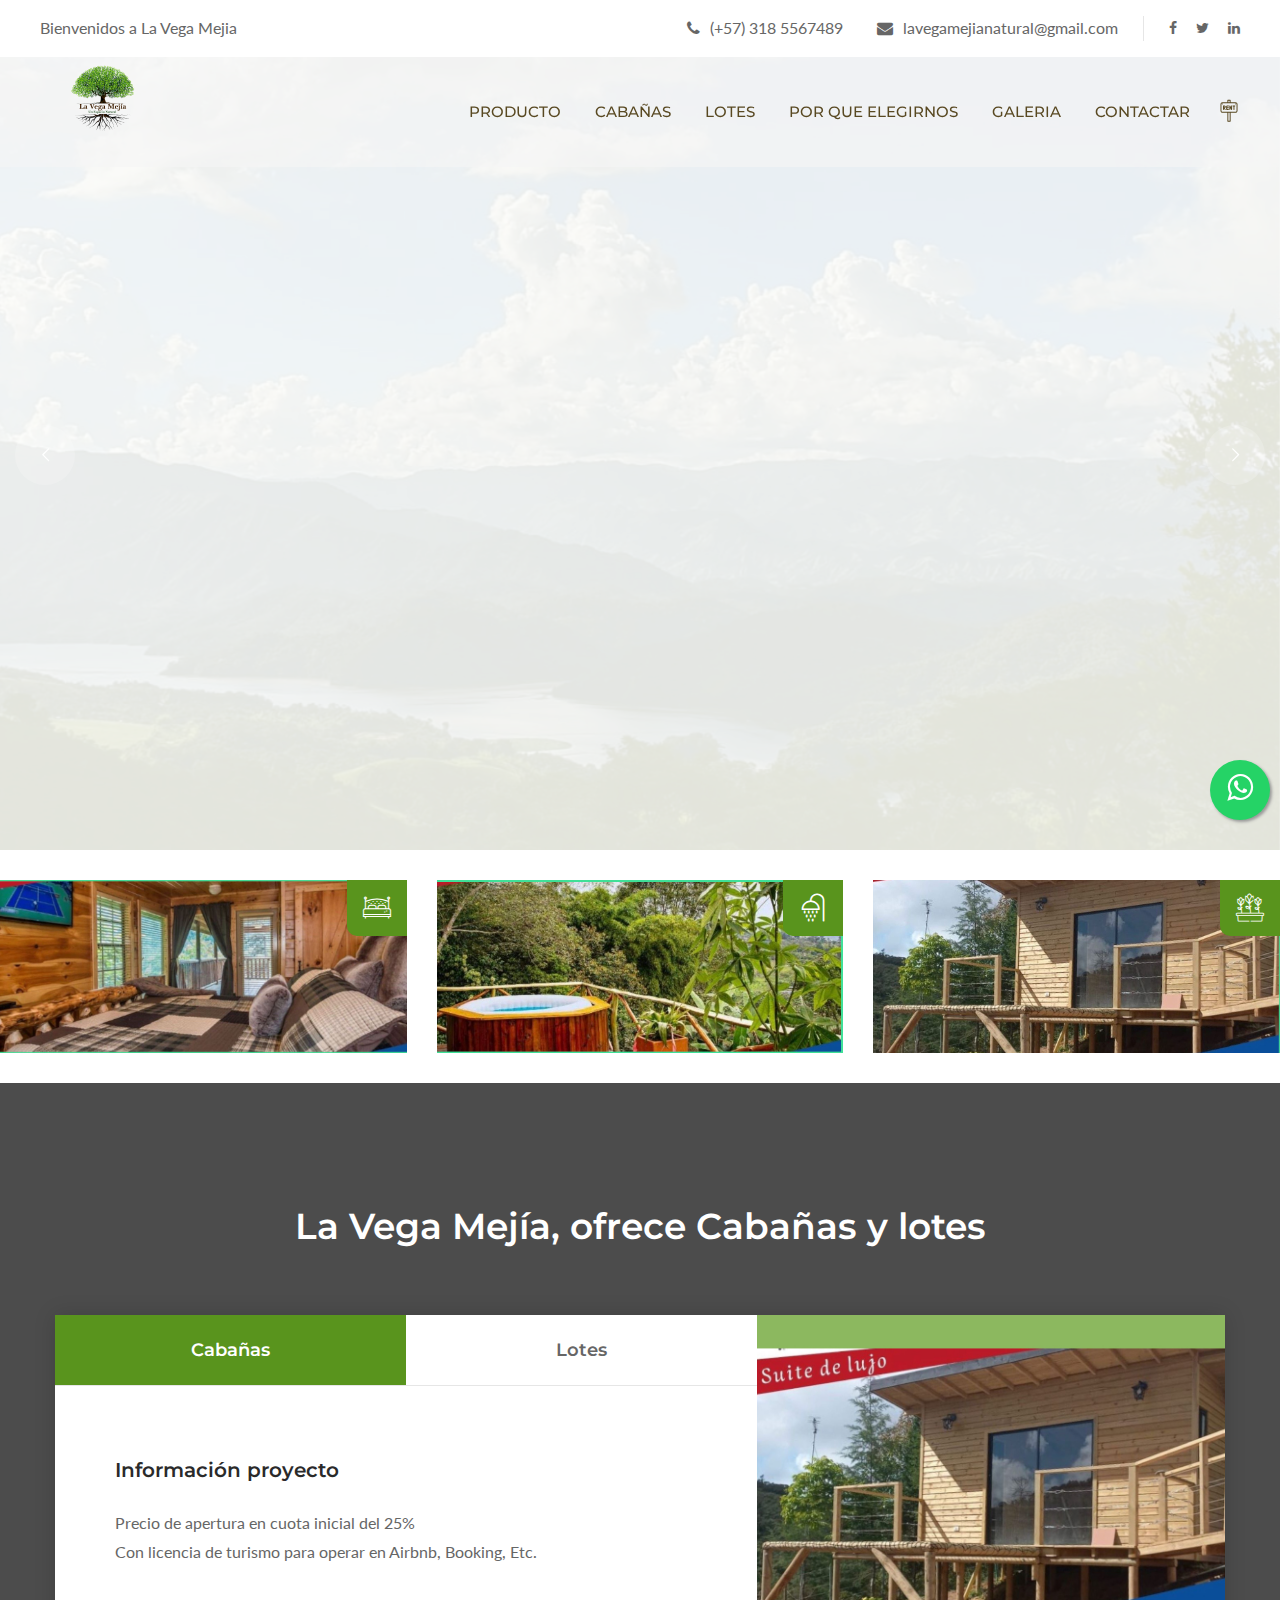
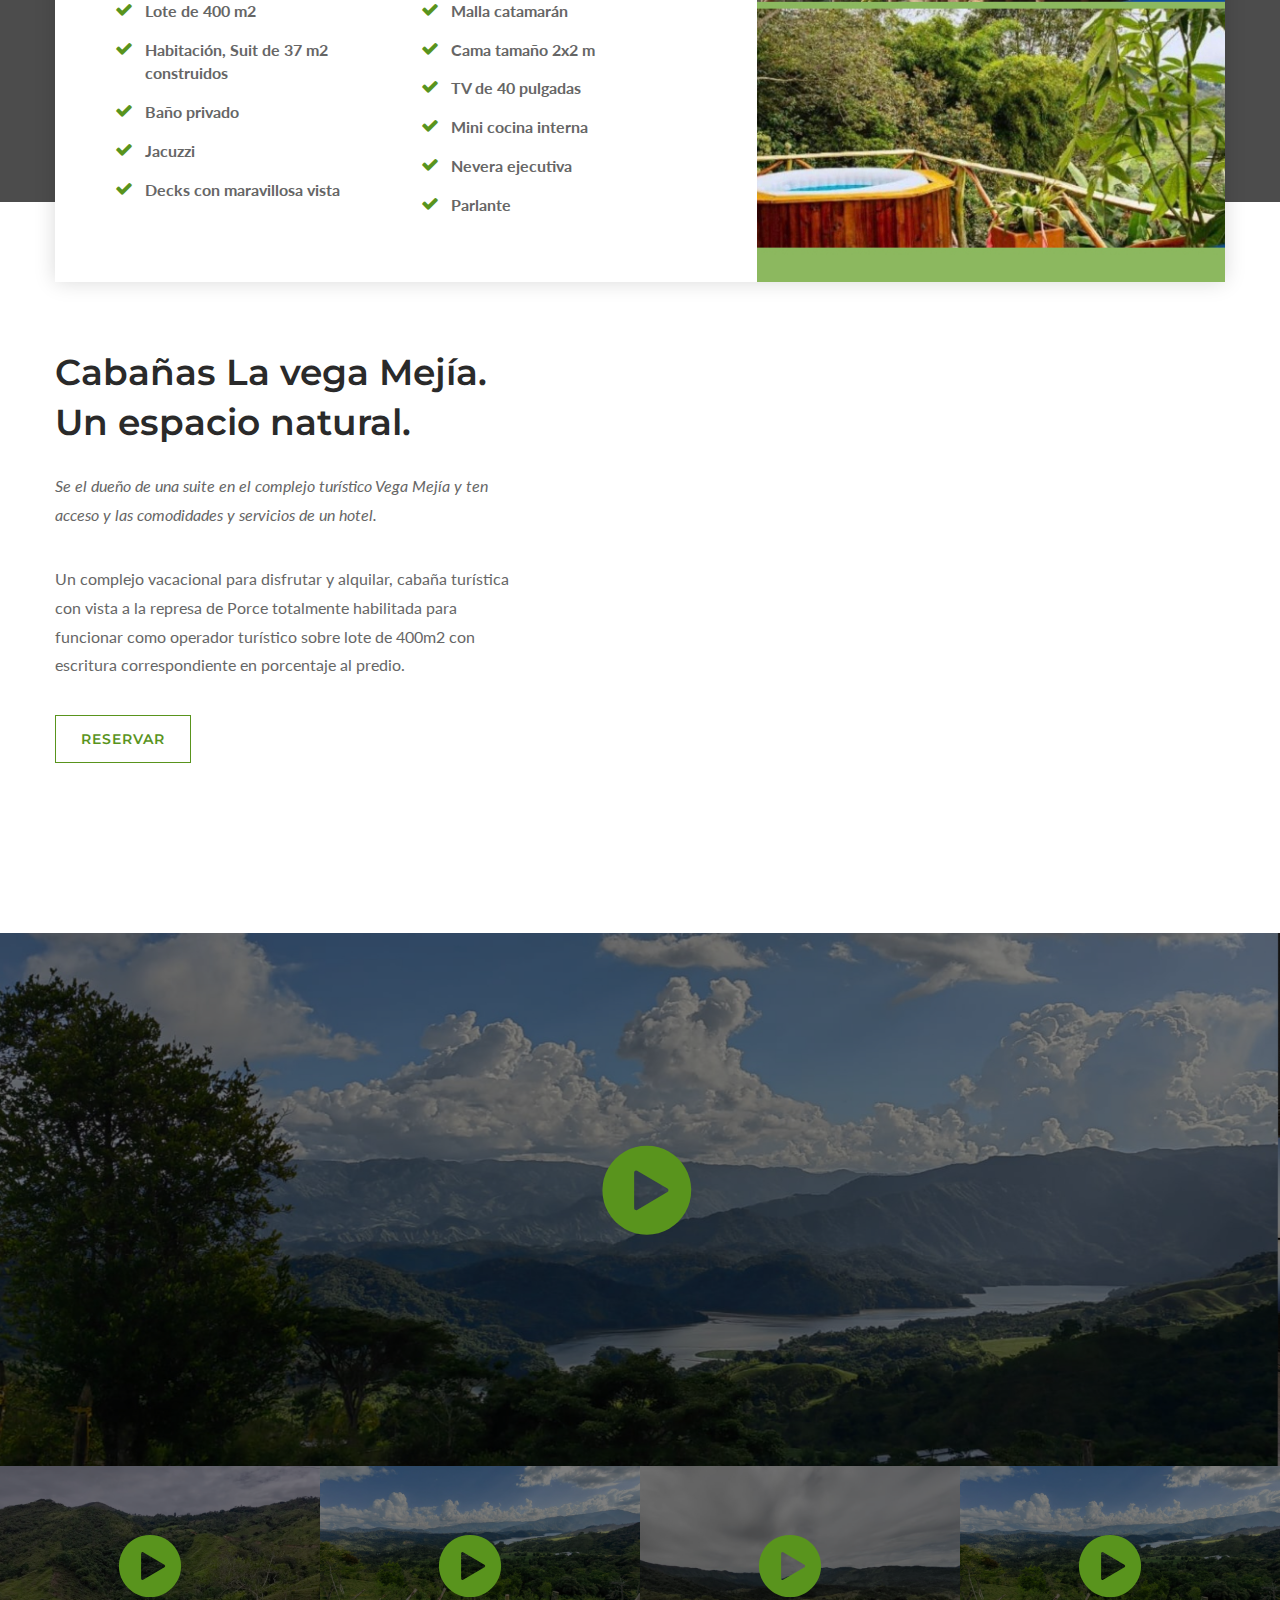
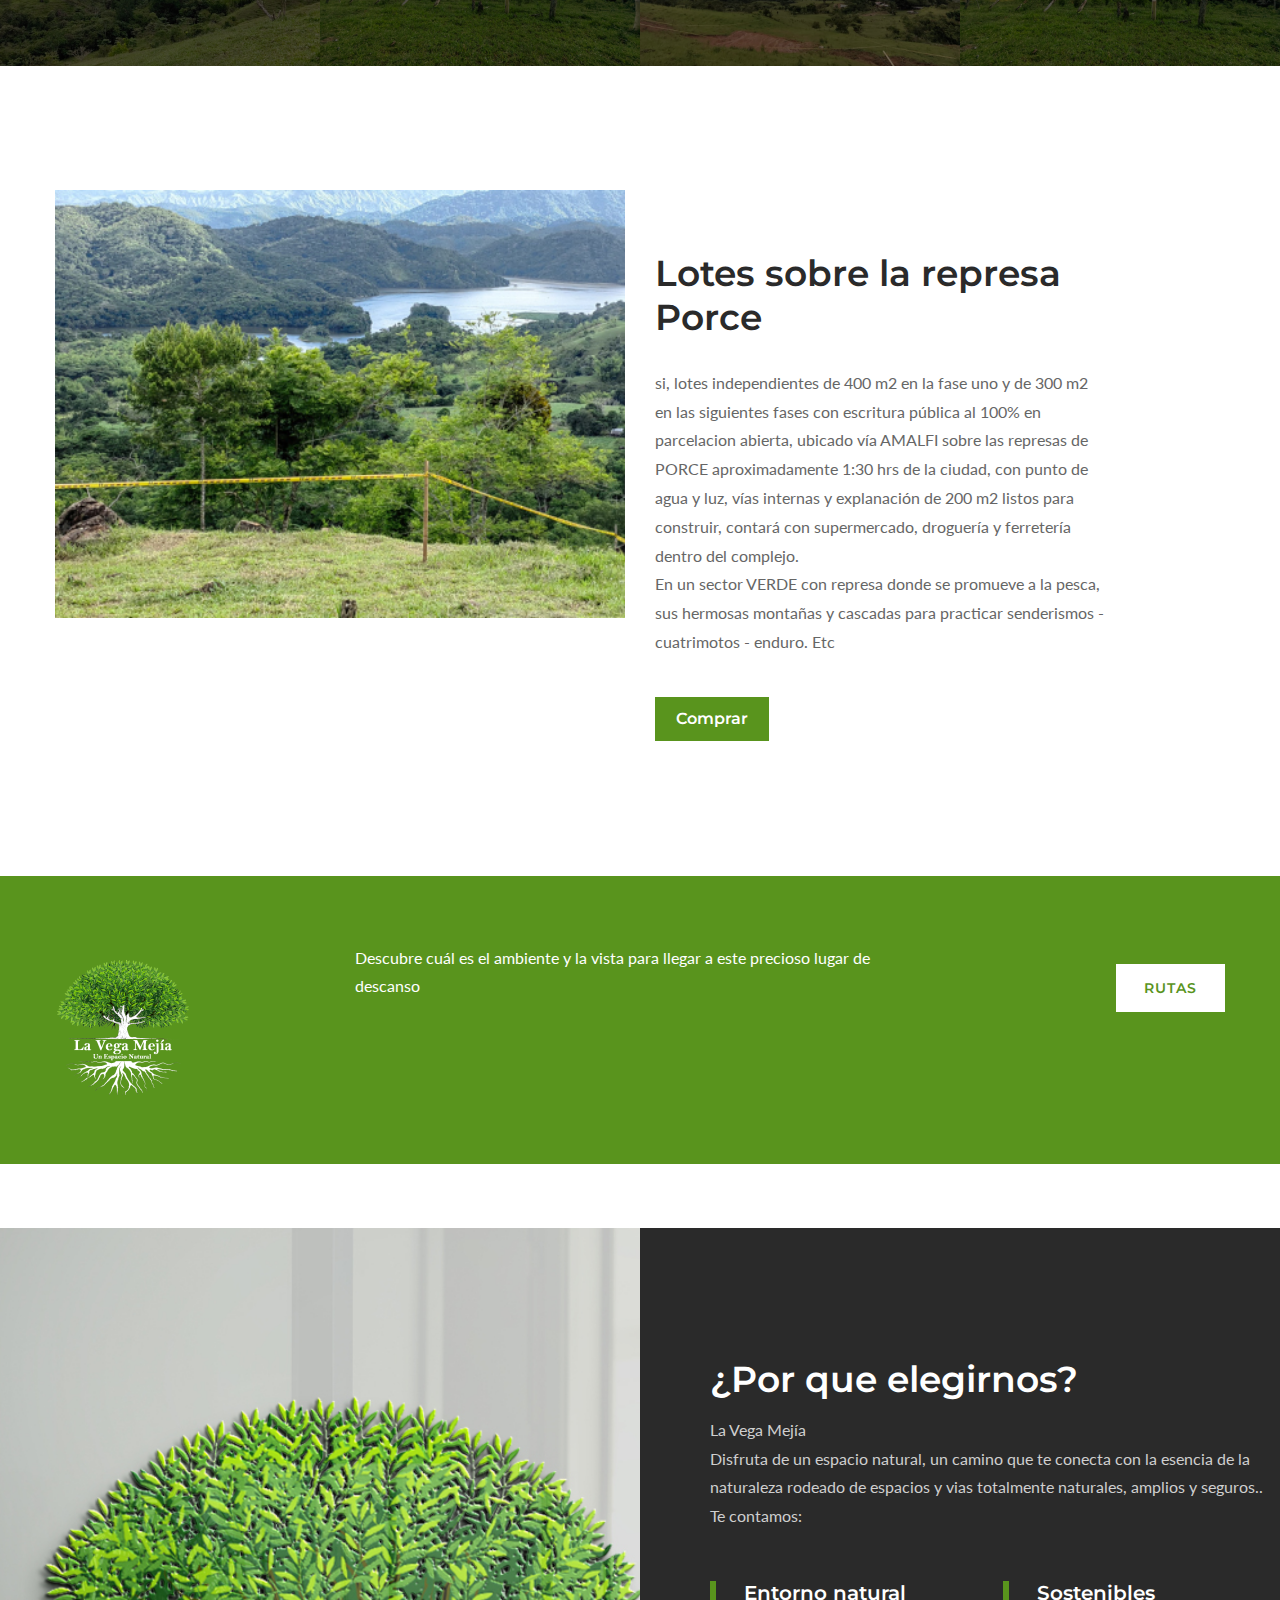
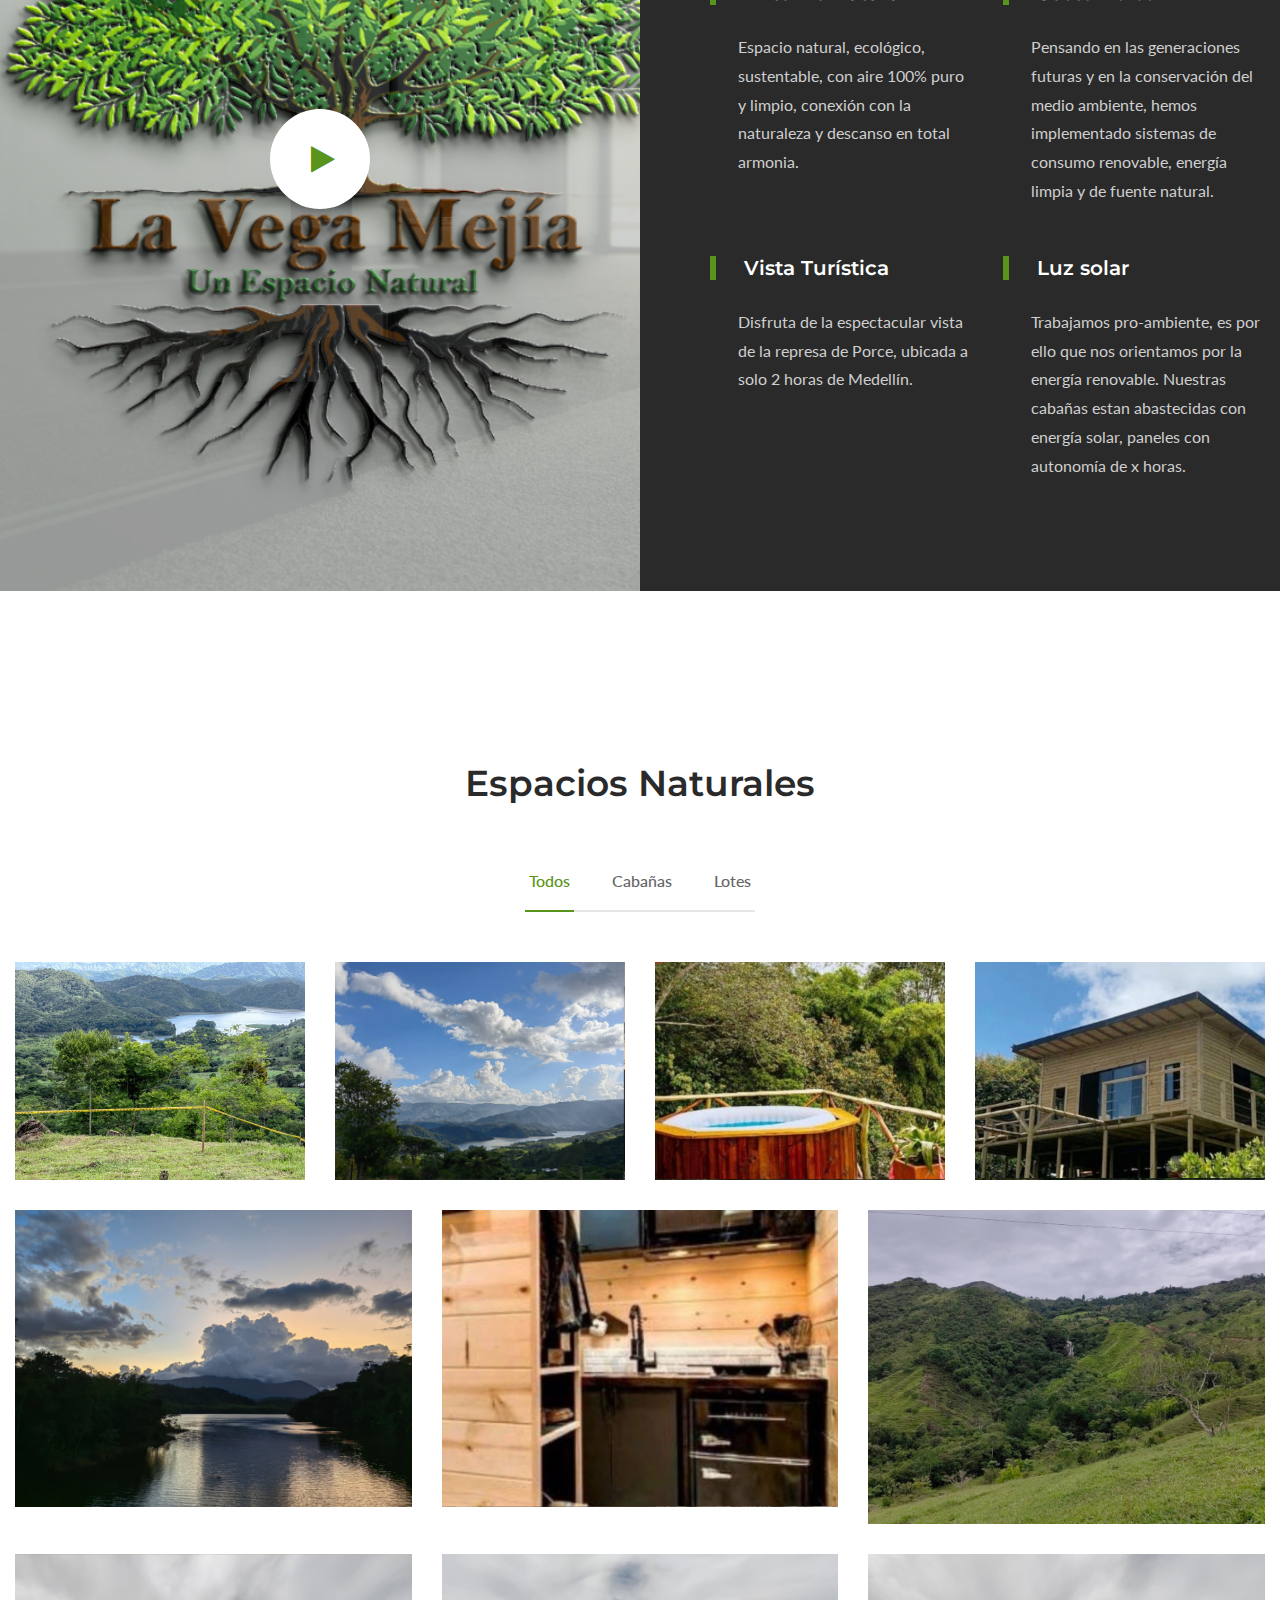
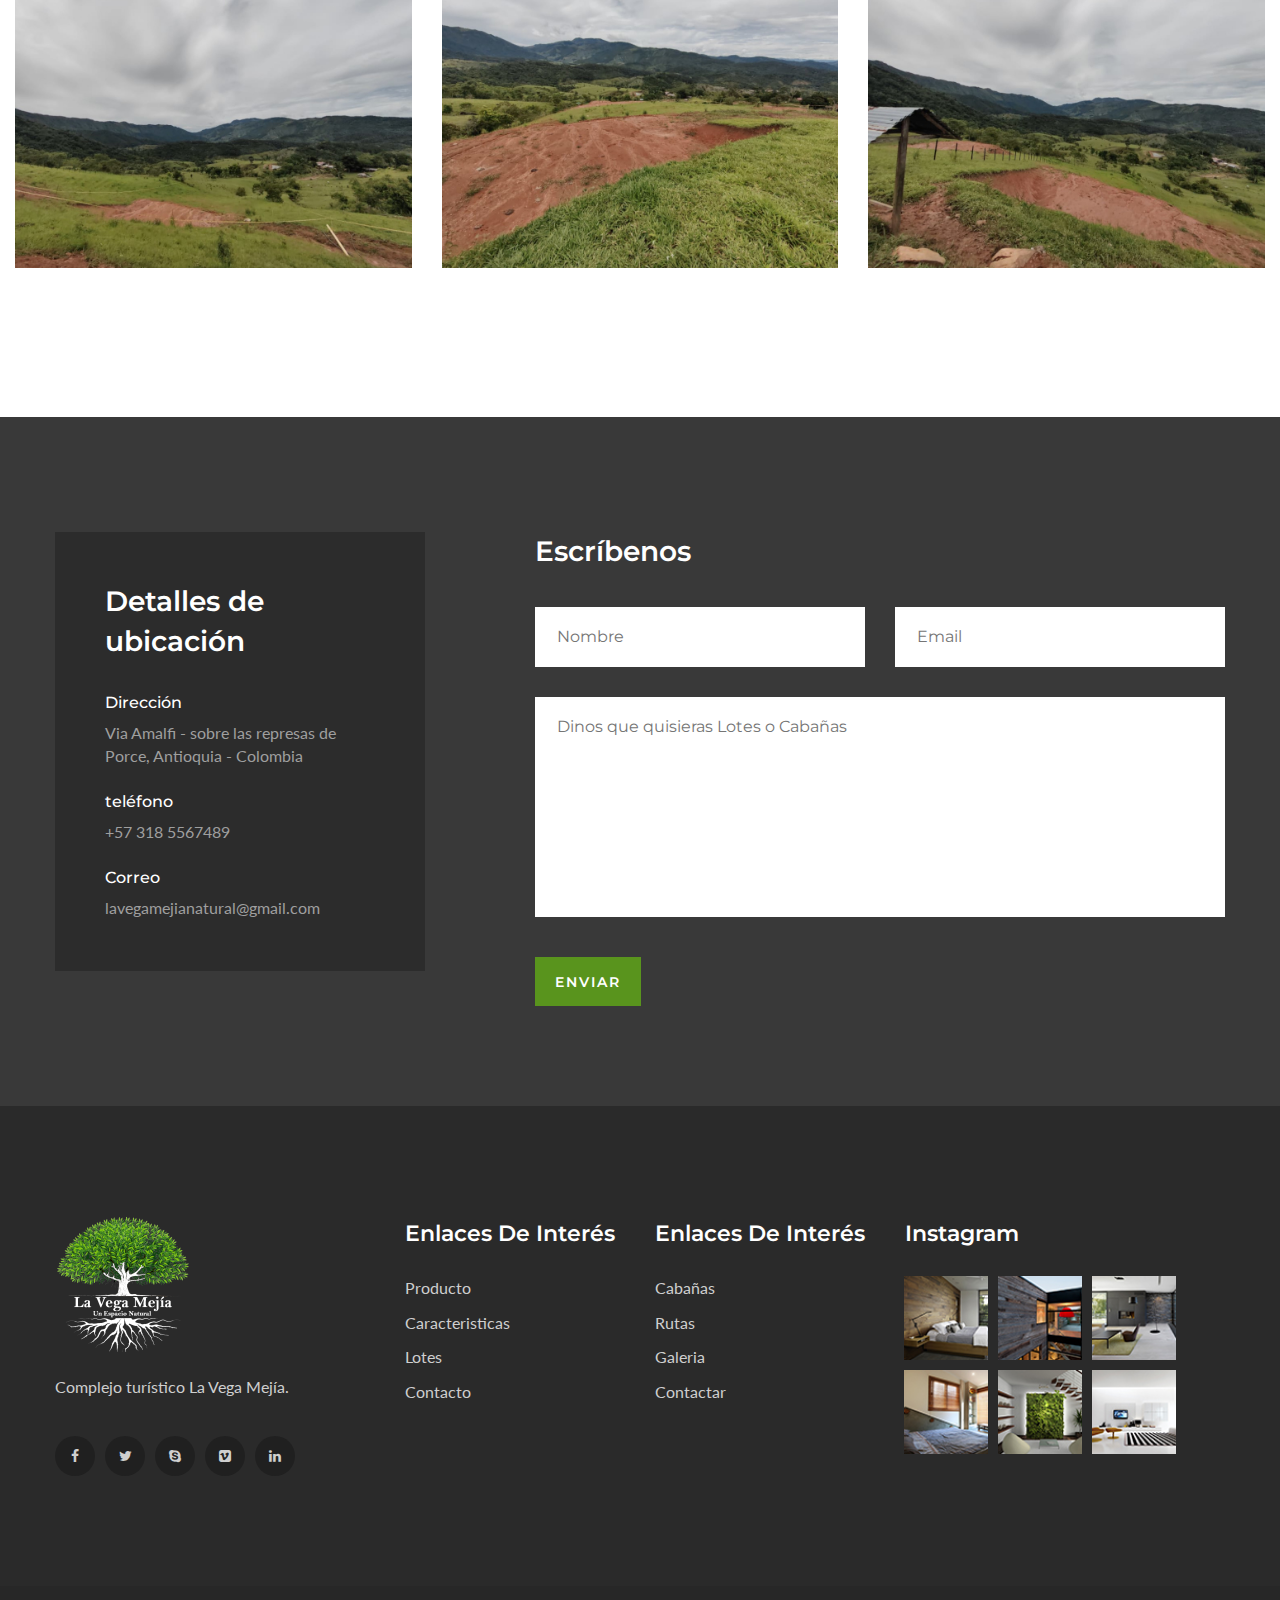
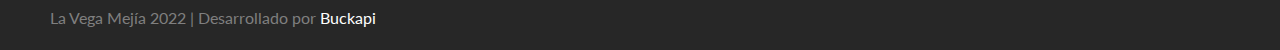
==== commit c0753275: "ajustes de la web" ====
--- a/index.html
+++ b/index.html
@@ -352,7 +352,7 @@
                             <div class="content">
                                 <div class="content-inner">
                                     <h3>Lotes desde</h3>
-                                    <div class="square"> <span>3.000 m2 </span></div>
+                                    <div class="square"> <span>400 m2 </span></div>
                                     
                                 </div>
                             </div>
@@ -388,8 +388,7 @@
                                 <div class="tab active-tab" id="tab-details">
                                     <div class="content">
                                         <h3>Información proyecto</h3>
-                                        <div class="text">Precio de apertura 80.000.000 COLP
-                                        Cuota inicial del 25% <br> 
+                                        <div class="text">Precio de apertura en cuota inicial del 25% <br> 
                                         Con licencia de turismo para operar en Airbnb, Booking, Etc.
                                     </div>
                                         <div class="row clearfix">
@@ -406,7 +405,7 @@
                                                 <li>TV de 40 pulgadas</li>
                                                 <li>Mini cocina interna</li>
                                                 <li>Nevera ejecutiva</li>
-                                                <li>Parlante Bose Soundtouch 20</li>
+                                                <li>Parlante</li>
                                             </ul>
                                         </div>
                                     </div>
@@ -416,10 +415,11 @@
                                 <div class="tab" id="tab-interior">
                                     <div class="content">
                                         <h3>Lotes</h3>
-                                        <div class="text">Lotes independientes desde 3.000 m2 con escritura pública al 100% en parcelacion abierta, ubicado vía AMALFI sobre las represas de PORCE aproximadamente 1:30 hrs de la ciudad, con punto de agua y luz, vías internas y explanación de 200 m2 listos para construir, contará con supermercado, droguería y ferretería dentro del complejo.<br>                    En un sector VERDE con represa donde se promueve la pesca, sus hermosas montañas y cascadas para practicar senderismos - cuatrimotos - enduro. Etc</div>
+                                        <div class="text">Lotes independientes desde 400 m2 con escritura pública al 100% en parcelación abierta, ubicado vía AMALFI sobre las represas de PORCE aproximadamente 1:30 hrs de la ciudad, con punto de agua y luz, vías internas y explanación de 200 m2 listos para construir, contará con supermercado, droguería y ferretería dentro del complejo.<br>                    En un sector VERDE con represa donde se promueve la pesca, sus hermosas montañas y cascadas para practicar senderismos - cuatrimotos - enduro. Etc</div>
                                         <div class="row clearfix">
                                             <ul class="list-style-three col-md-12 col-sm-12 col-xs-12">
-                                                <li>Lotes independientes desde 3.000 m2</li>
+                                                <li>Lotes independientes de 400 m2 en la face uno.</li>
+                                                <li>300 m2 en las faces siguientes</li>
                                                 <li>Senderismos</li>
                                                 <li>Cuatrimotos</li>
                                                 <li>Enduro</li>
@@ -587,7 +587,7 @@
                     <div class="title-column col-md-6 col-sm-12 col-xs-12">
                         <div class="inner-column">
                             <h2>Lotes sobre la represa Porce</h2>
-                            <div class="text">si, lotes independientes desde 3.000 m2 con escritura pública al 100% en parcelacion abierta, ubicado vía AMALFI sobre las represas de PORCE aproximadamente 1:30 hrs de la ciudad, con punto de agua y luz, vías internas y explanación de 200 m2 listos para construir, contará con supermercado, droguería y ferretería dentro del complejo.<br>
+                            <div class="text">si, lotes independientes de 400 m2 en la fase uno y de 300 m2 en las siguientes fases con escritura pública al 100% en parcelacion abierta, ubicado vía AMALFI sobre las represas de PORCE aproximadamente 1:30 hrs de la ciudad, con punto de agua y luz, vías internas y explanación de 200 m2 listos para construir, contará con supermercado, droguería y ferretería dentro del complejo.<br>
                             En un sector VERDE con represa donde se promueve a la pesca, sus hermosas montañas y cascadas para practicar senderismos - cuatrimotos - enduro. Etc</div>
                             <!--Tab Btns-->
                             <ul class="tab-btns tab-buttons clearfix">
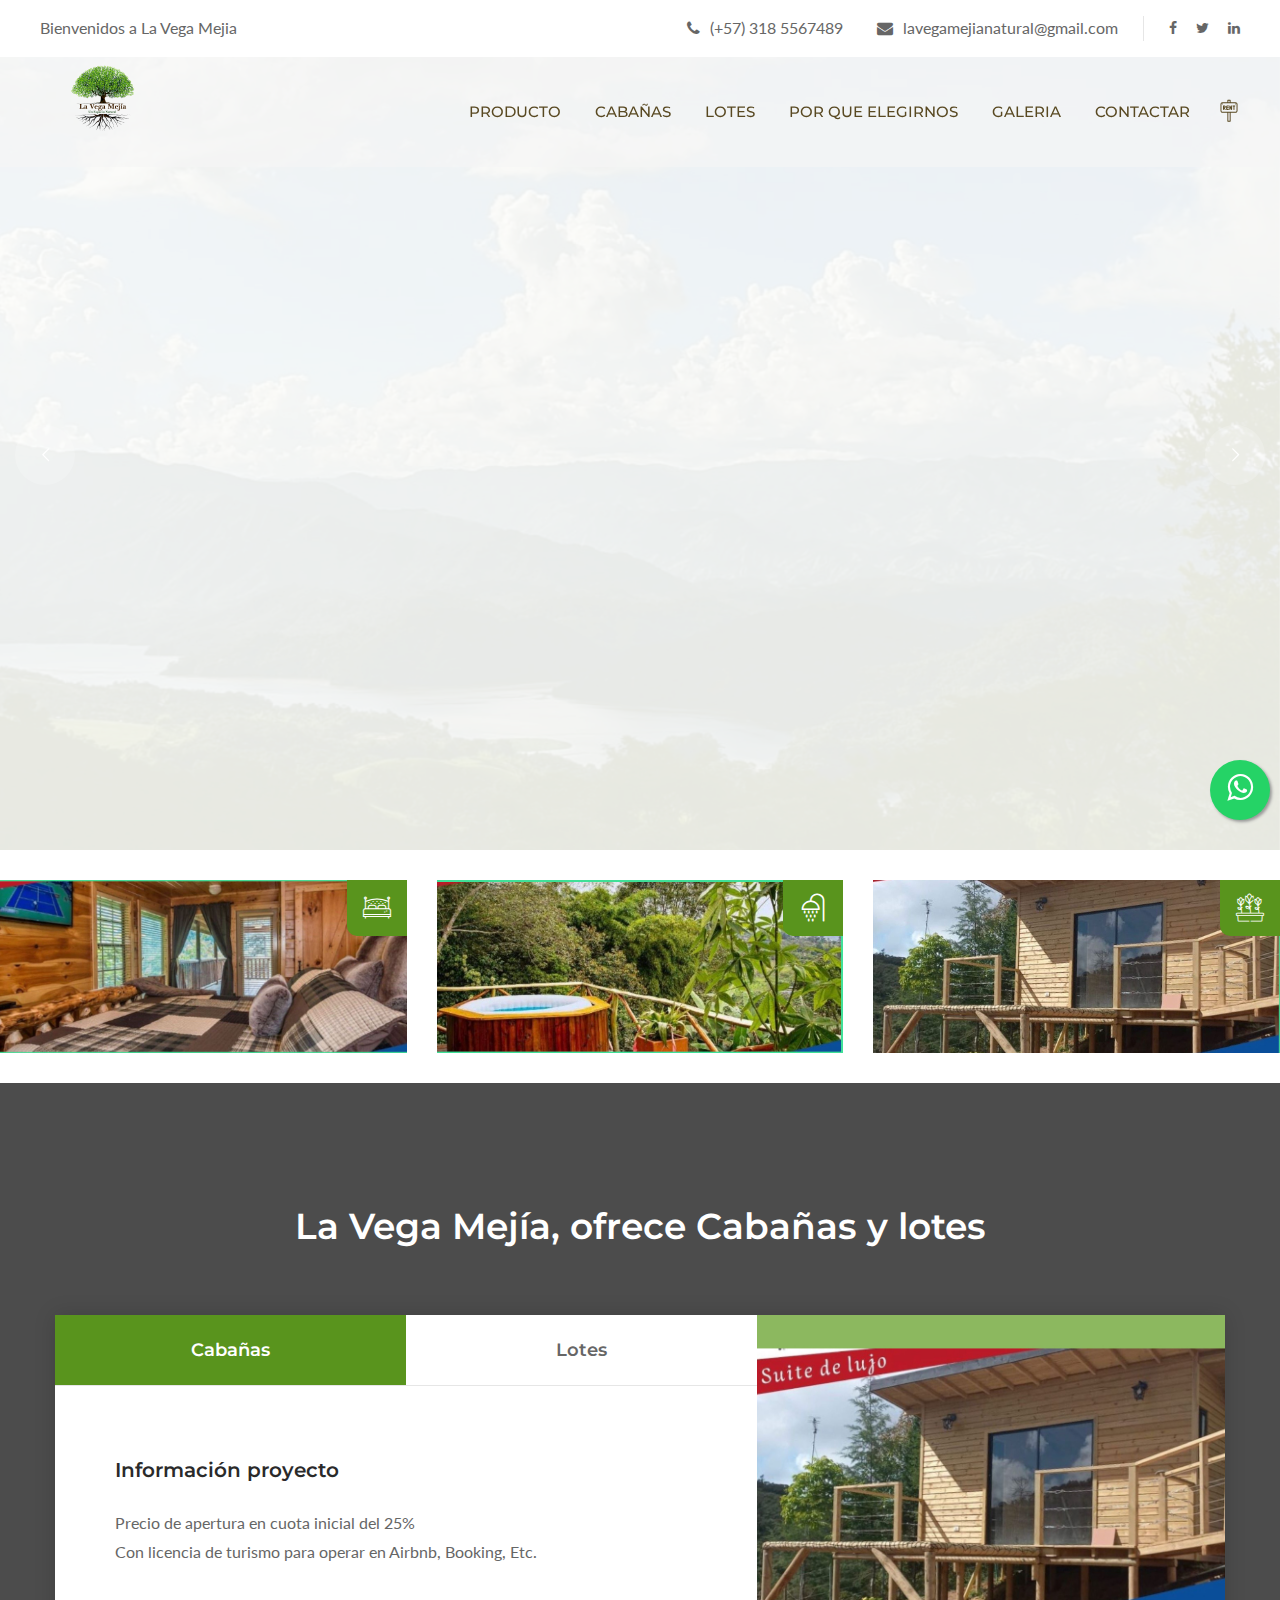
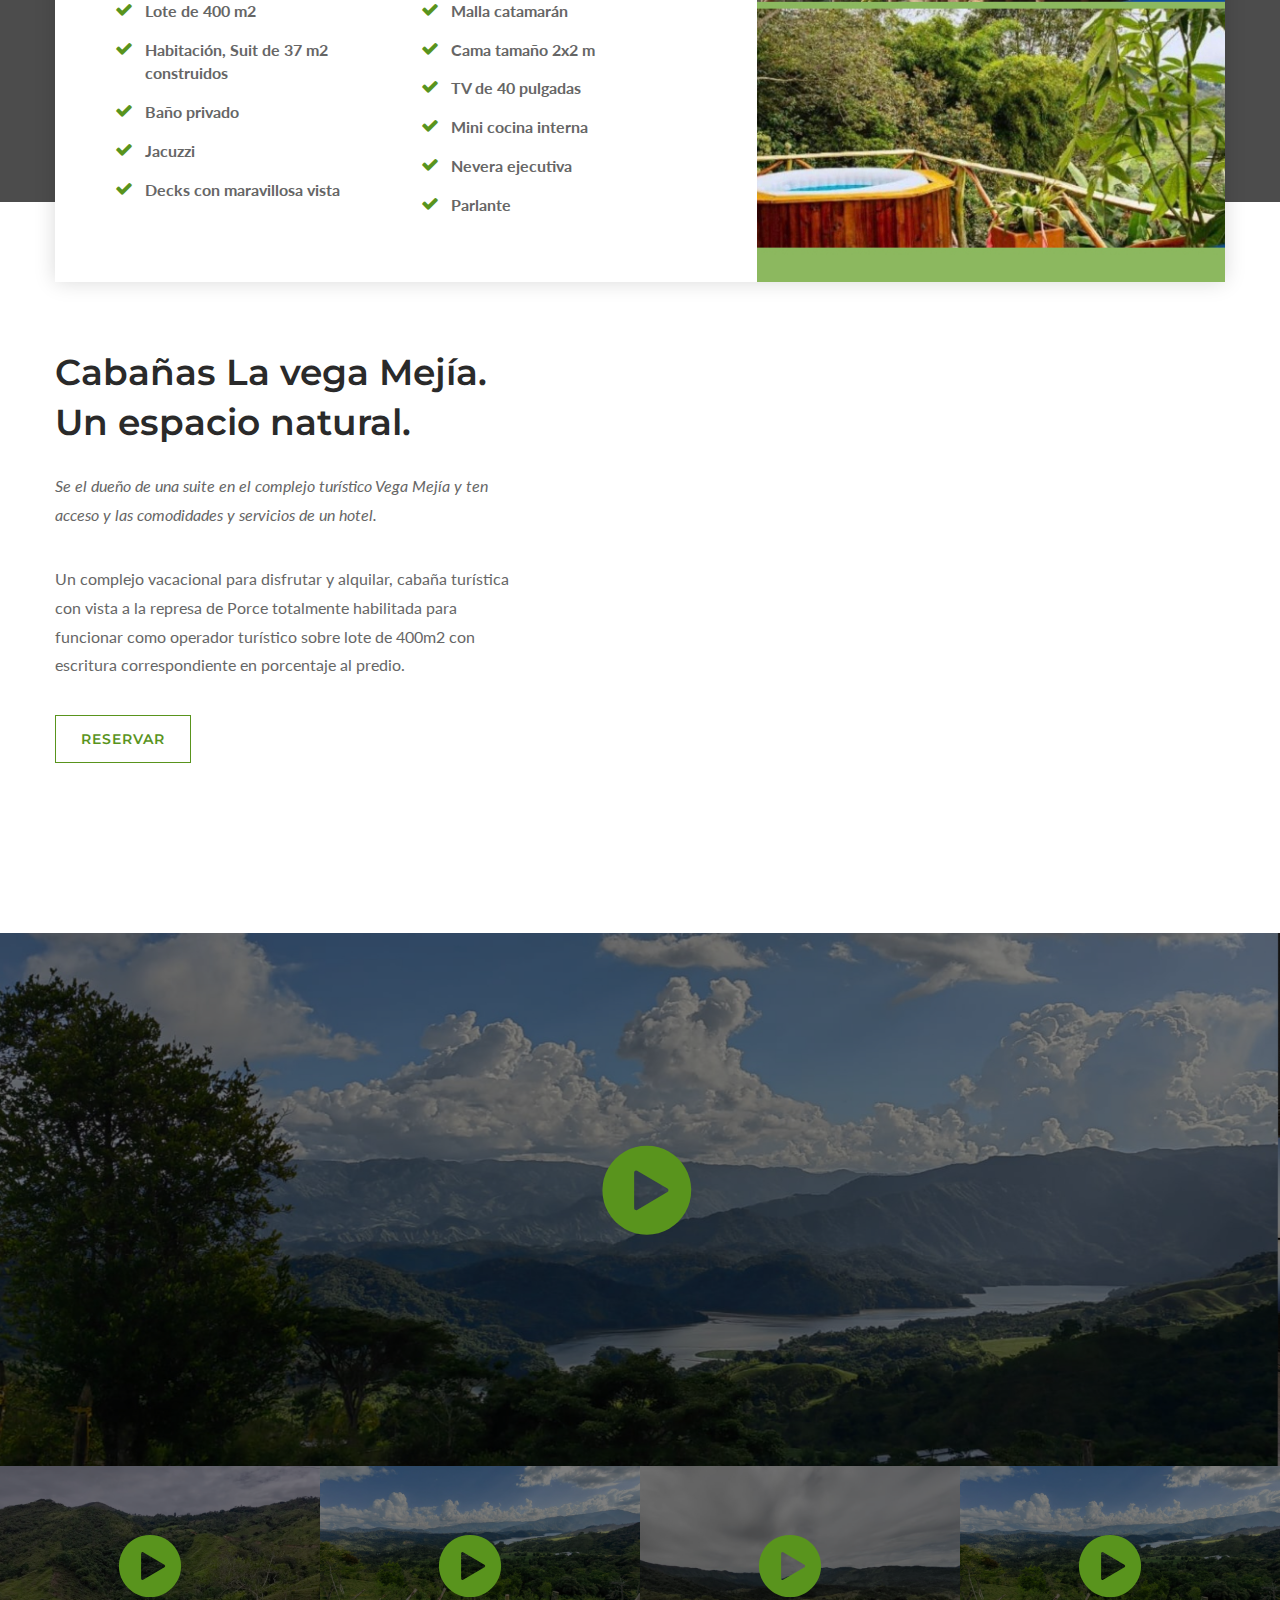
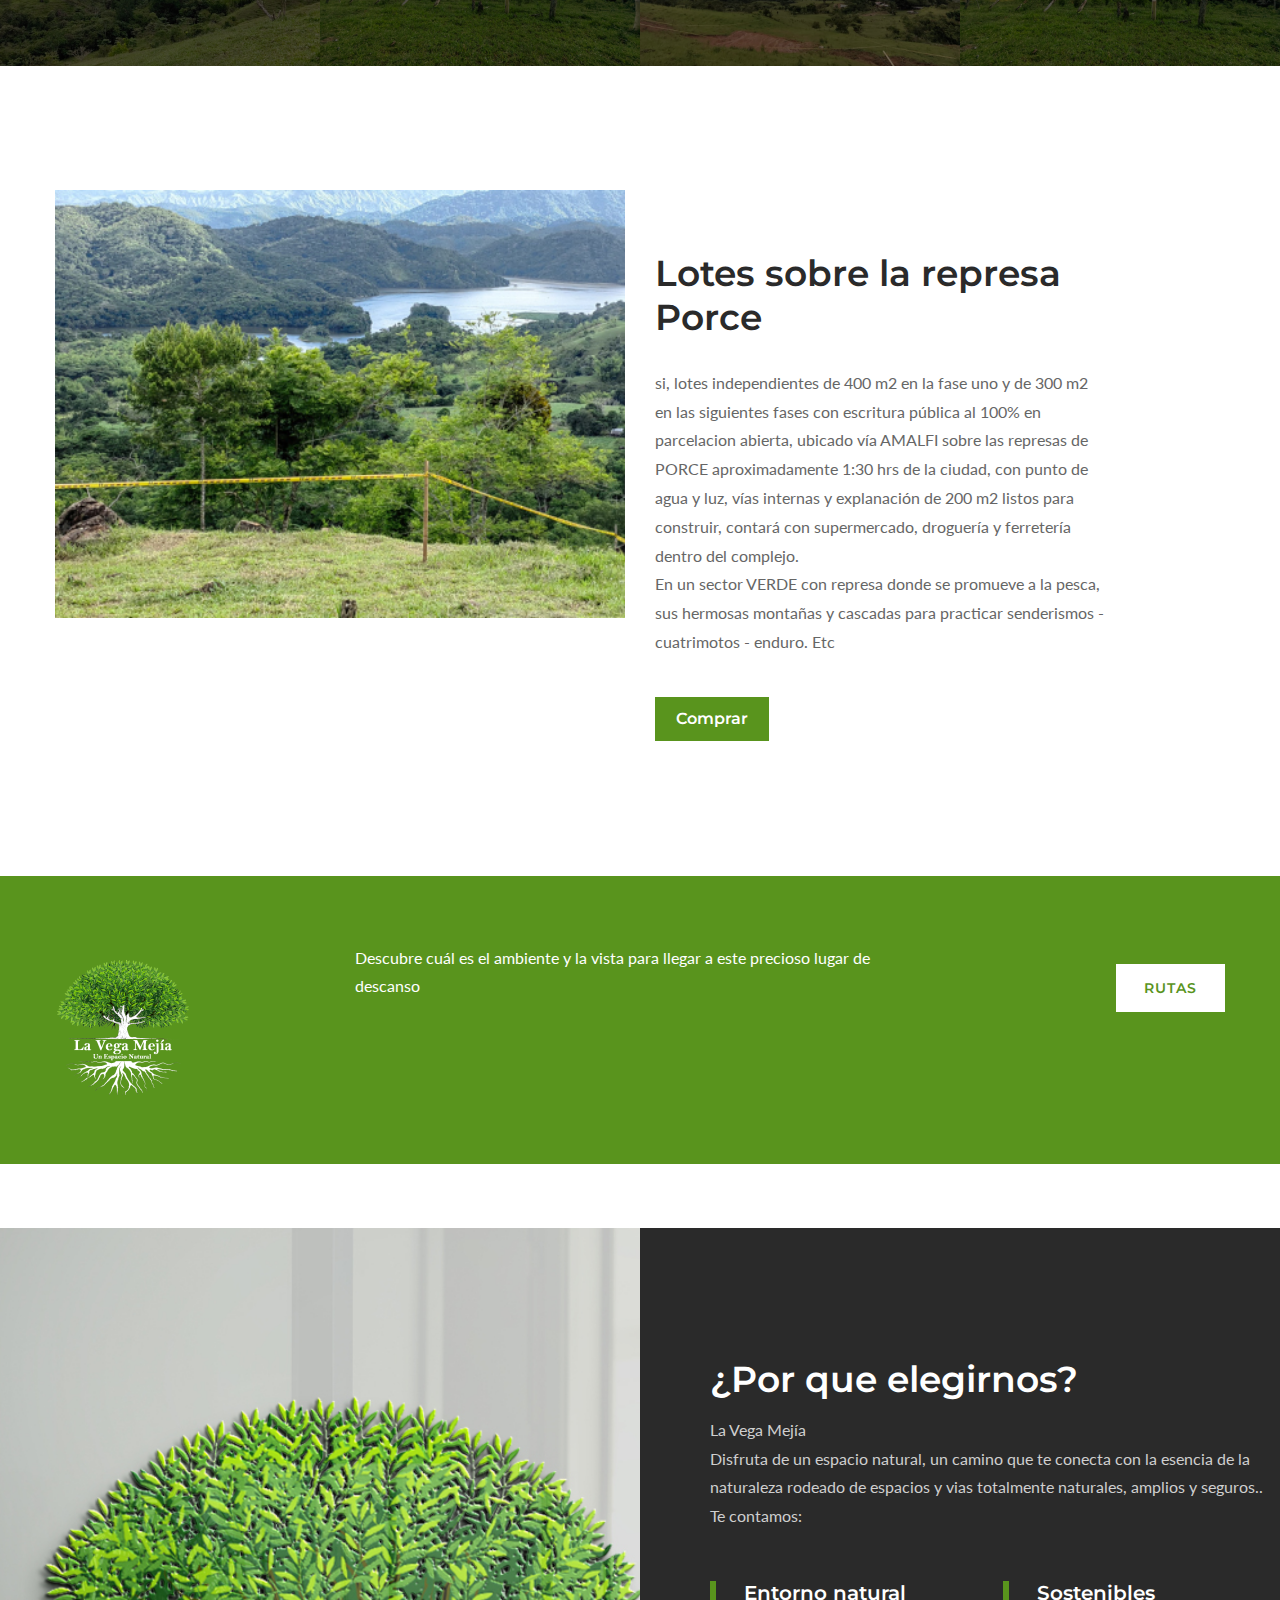
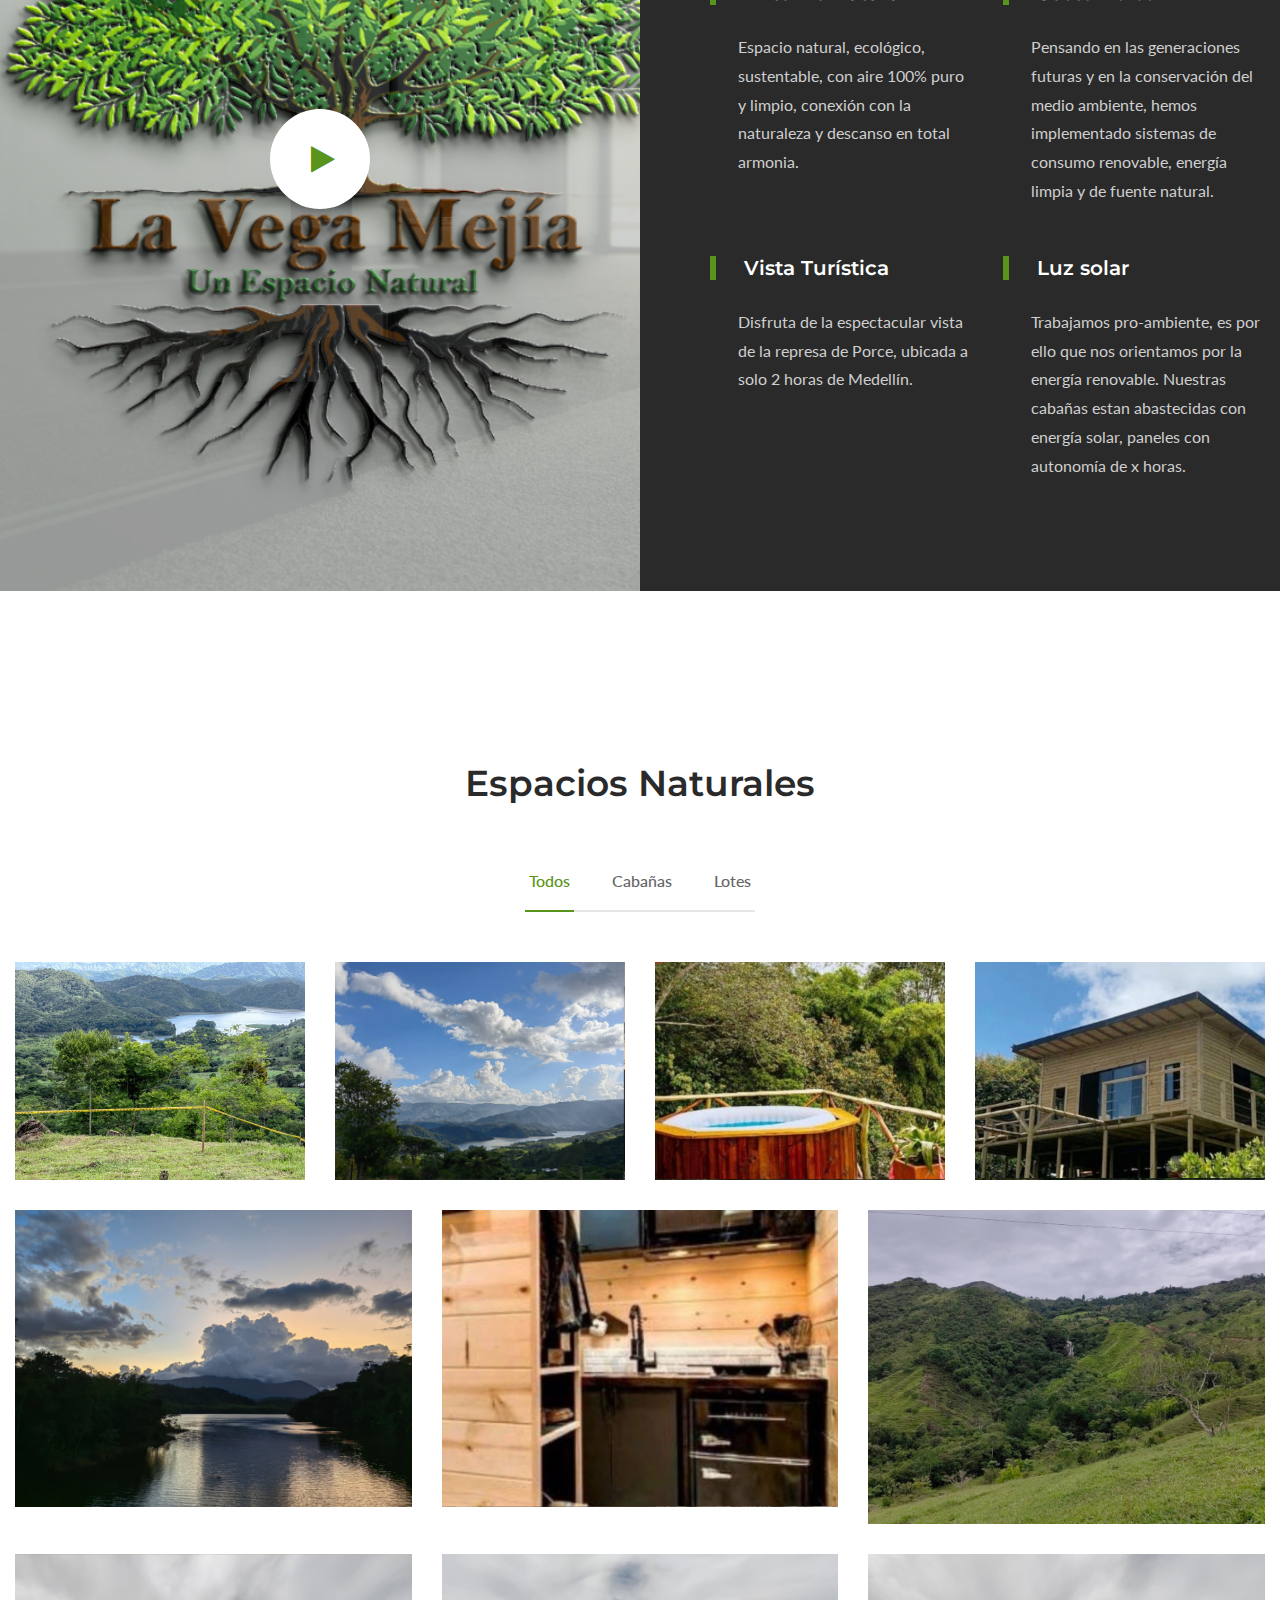
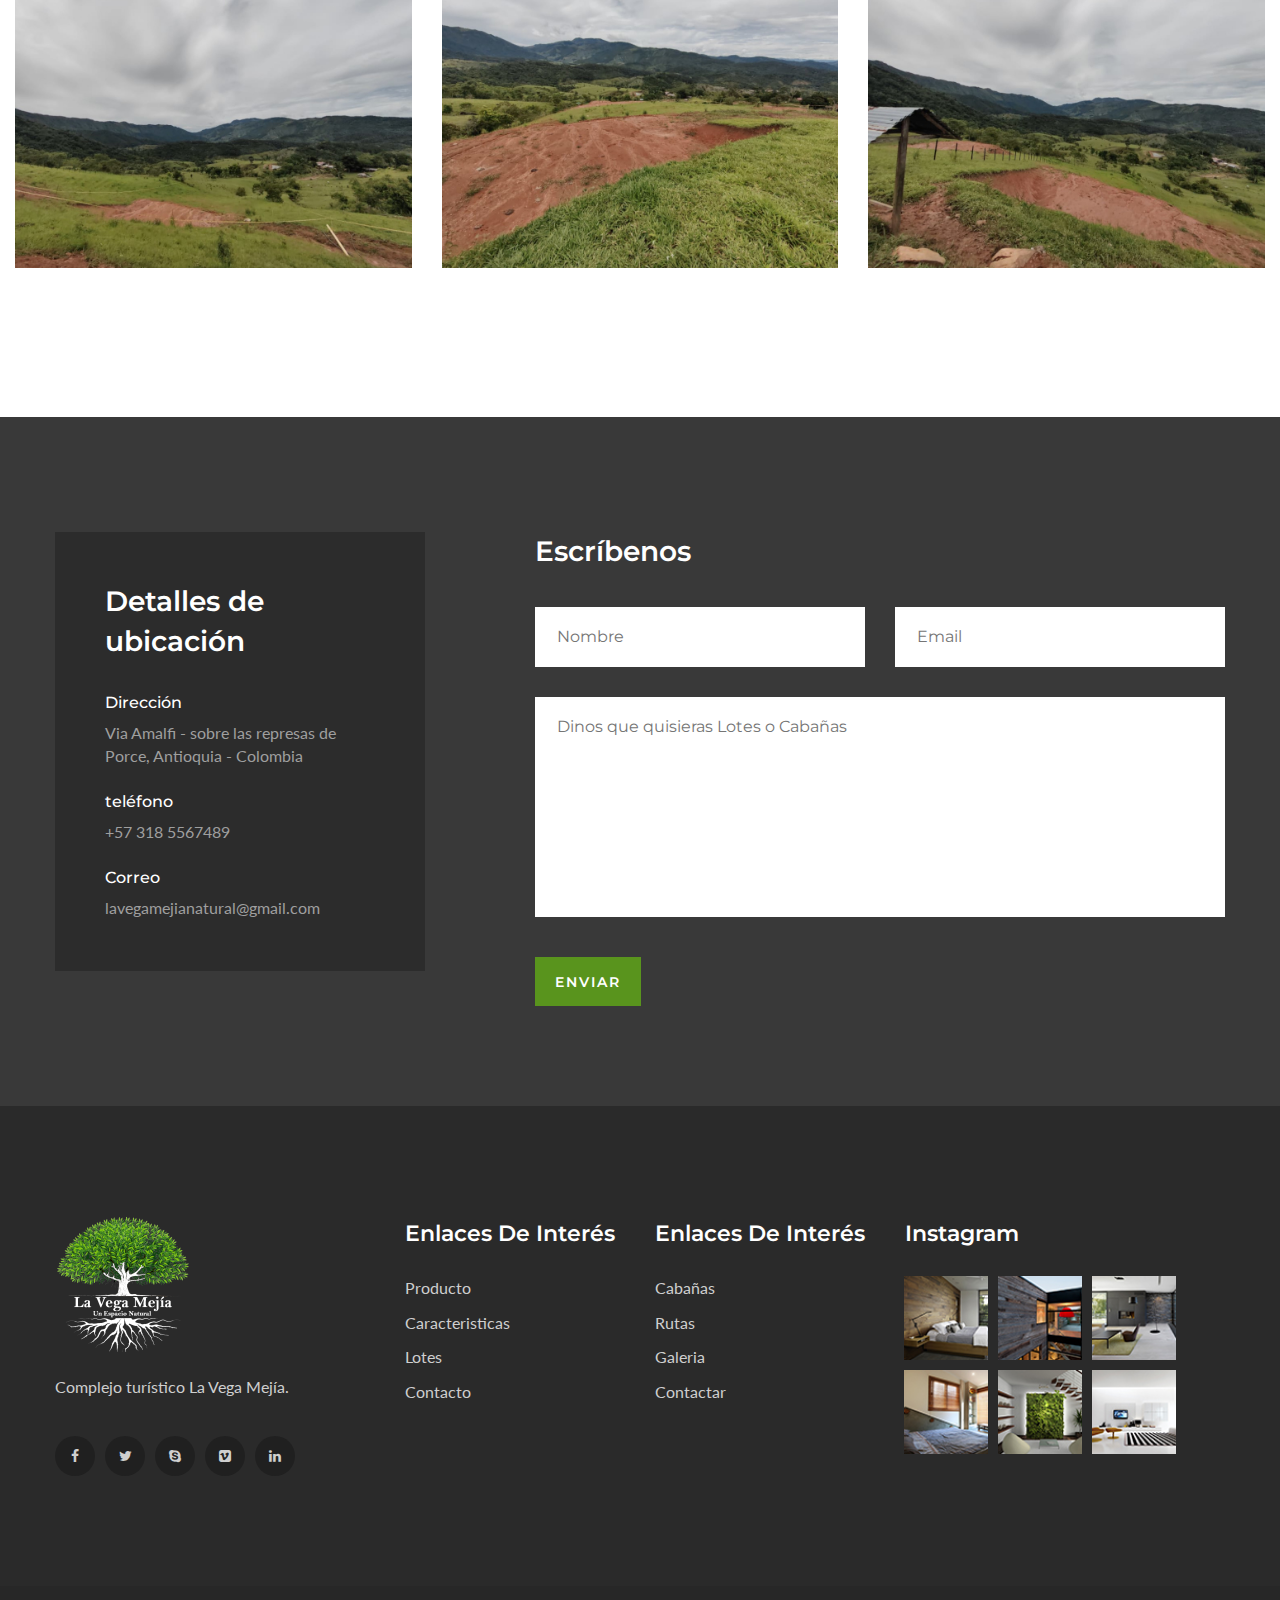
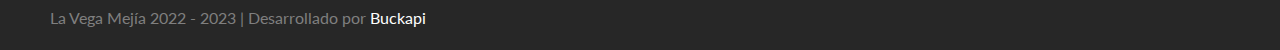
==== commit 72212909: "a#o" ====
--- a/index.html
+++ b/index.html
@@ -1038,7 +1038,7 @@
         <div class="footer-bottom">
             <div class="row clearfix">
                 <div class="column col-md-12 col-sm-12 col-xs-12">
-                    <div class="copyright">La Vega Mejía 2022 | Desarrollado por <a target="_blank" href="https://www.buckapi.com">Buckapi</a></div>
+                    <div class="copyright">La Vega Mejía 2022 - 2023 | Desarrollado por <a target="_blank" href="https://www.buckapi.us">Buckapi</a></div>
                 </div>
                 
             </div>
